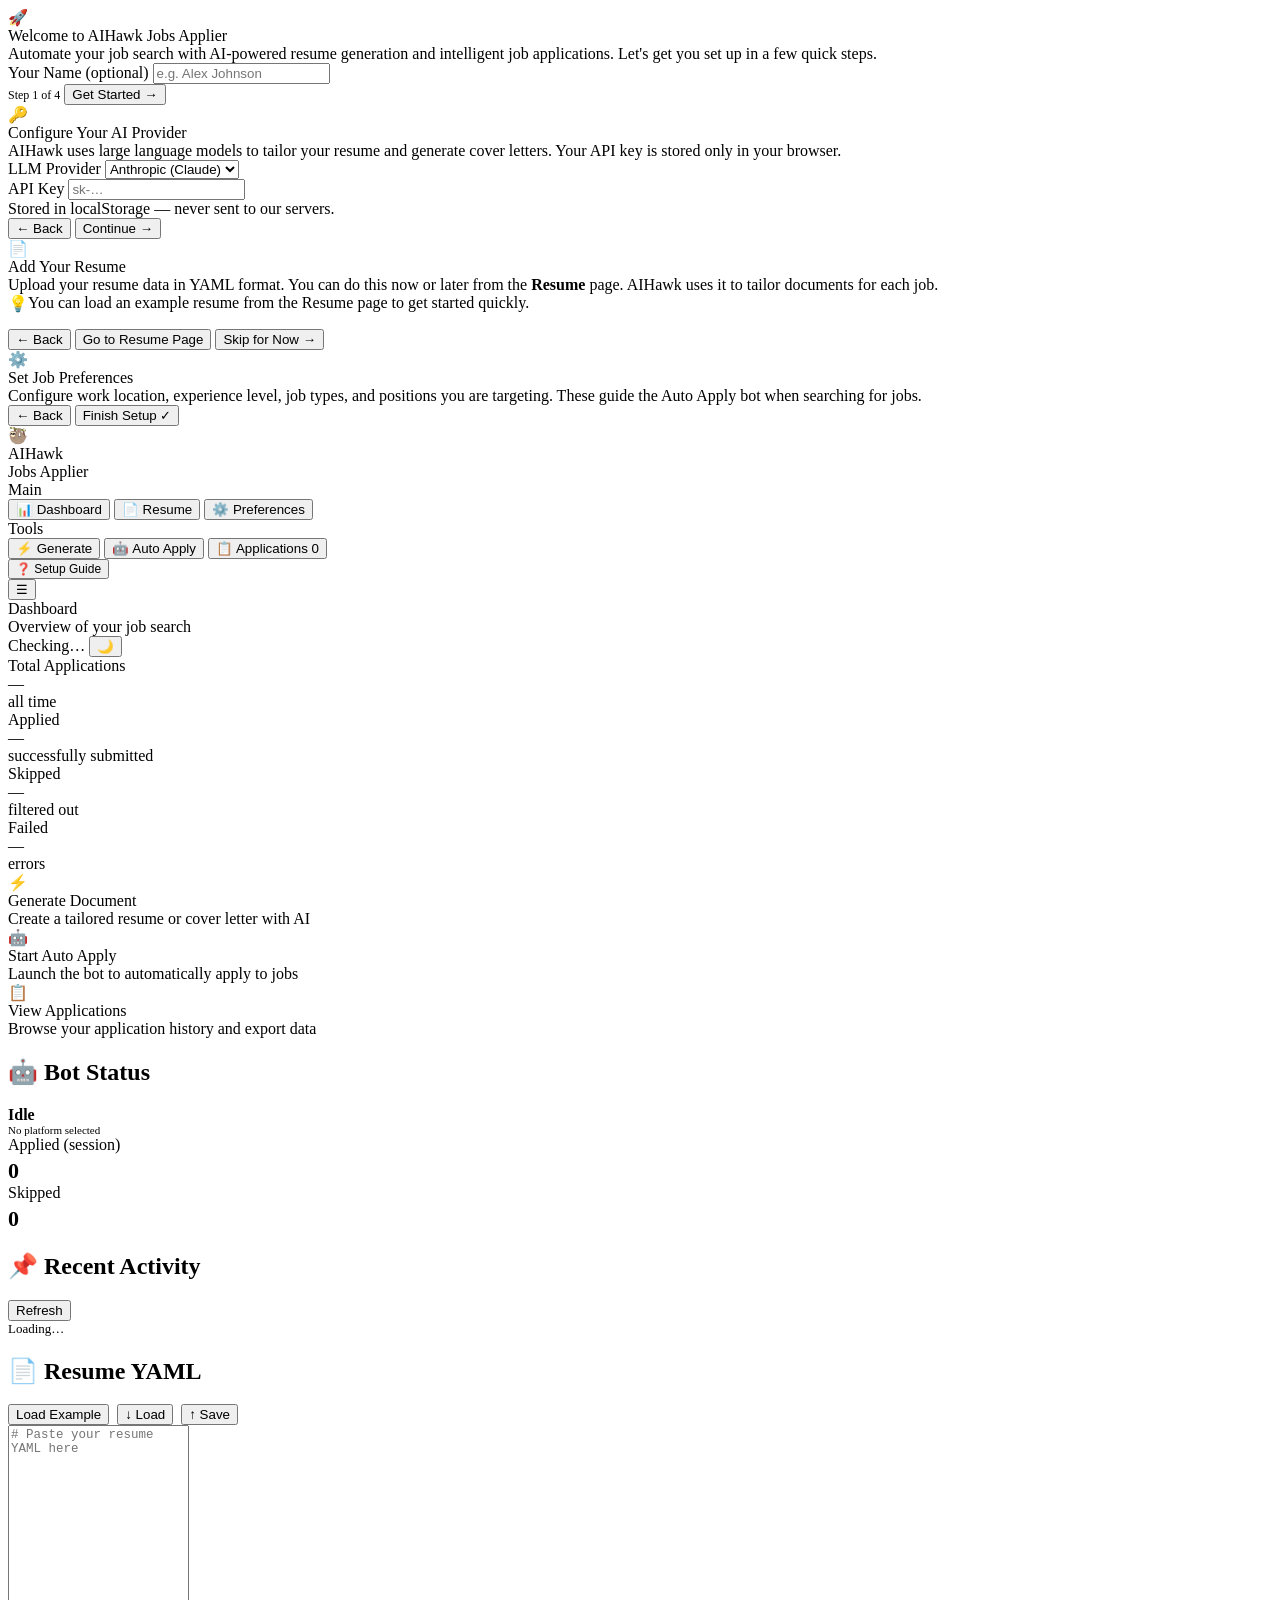
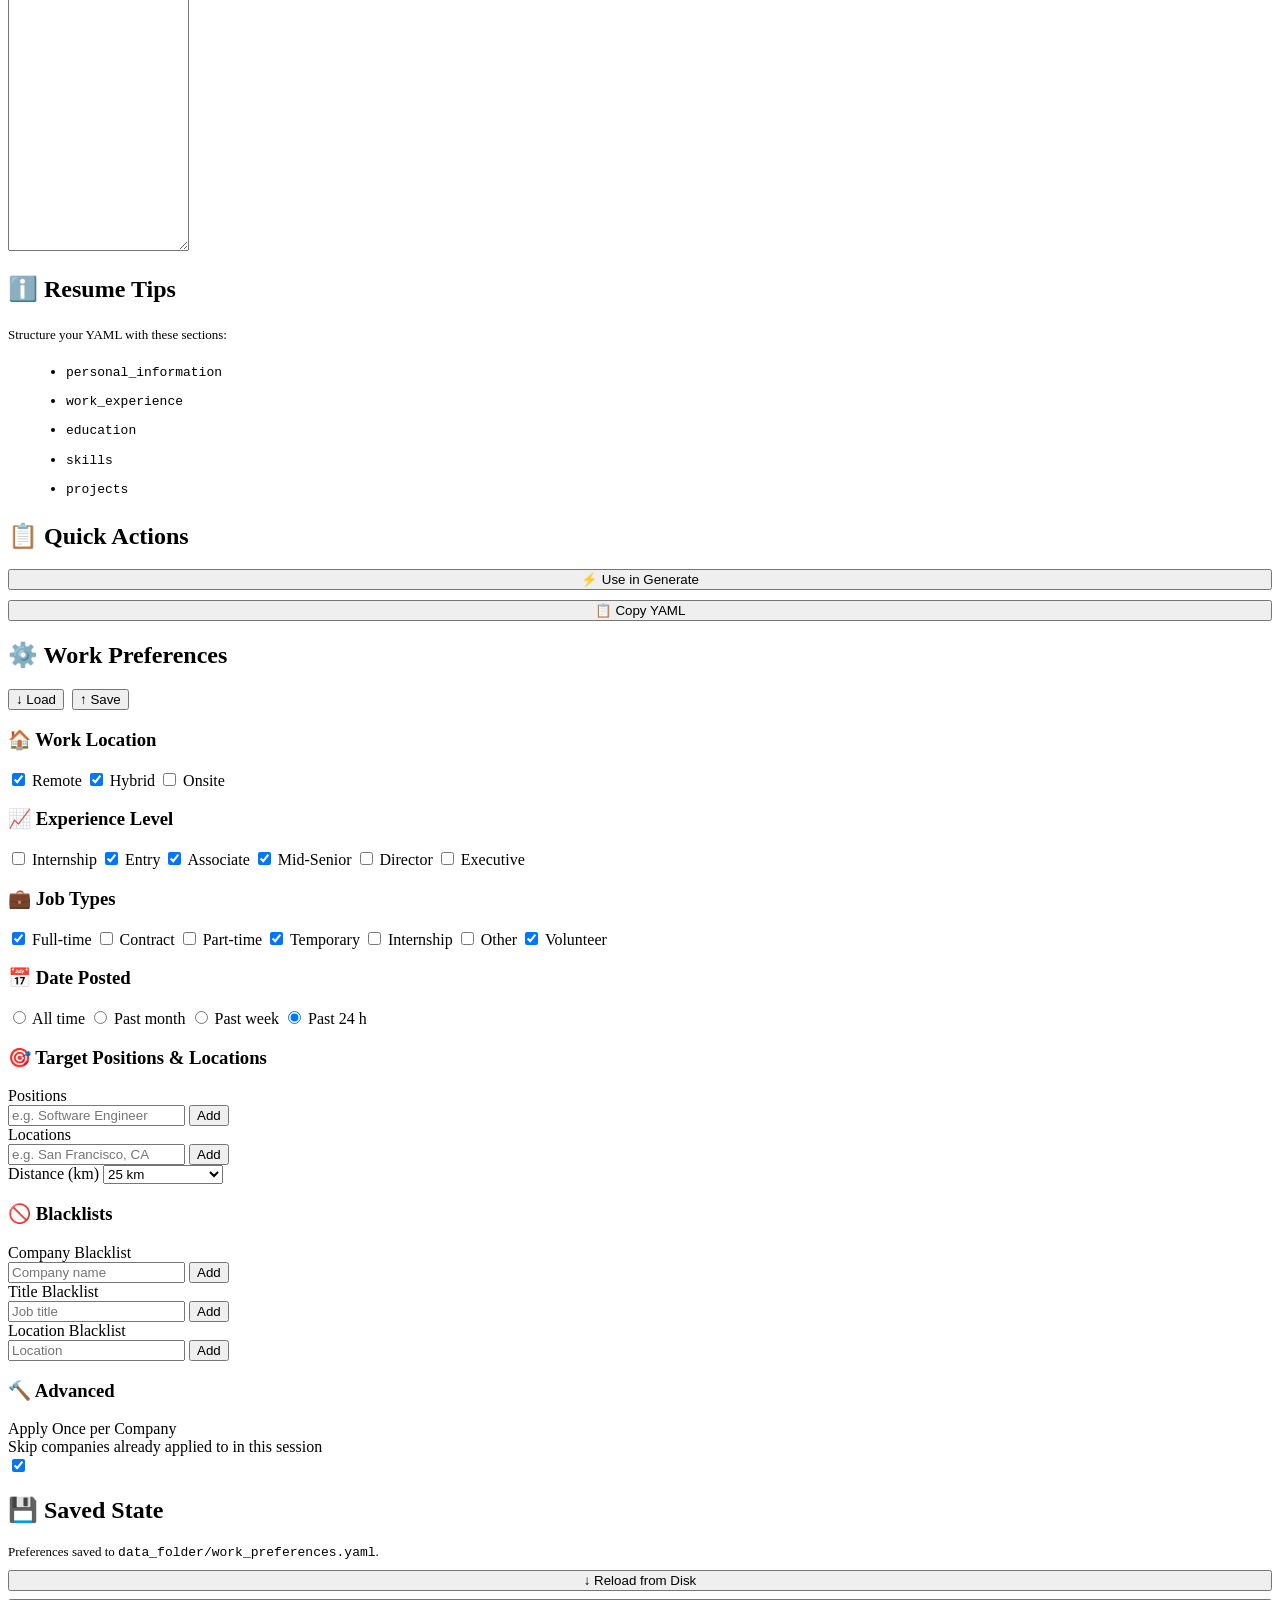
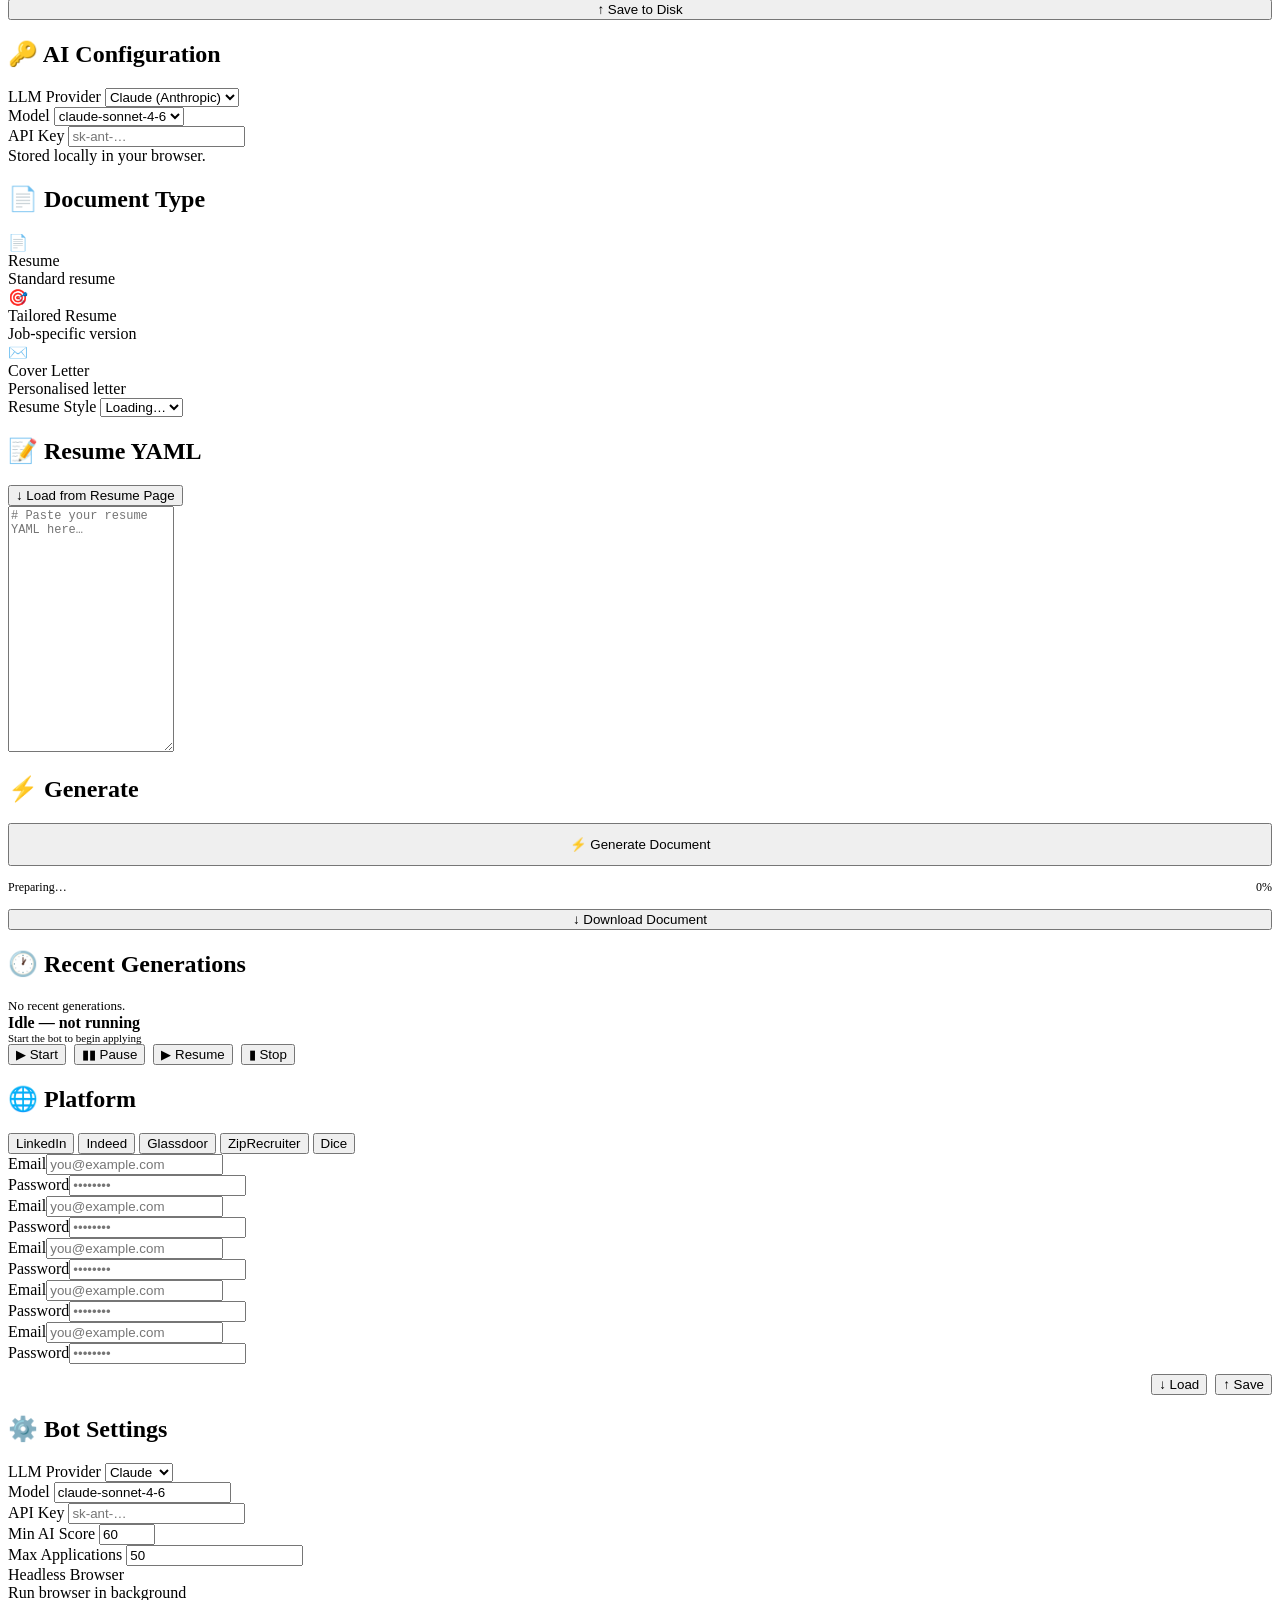
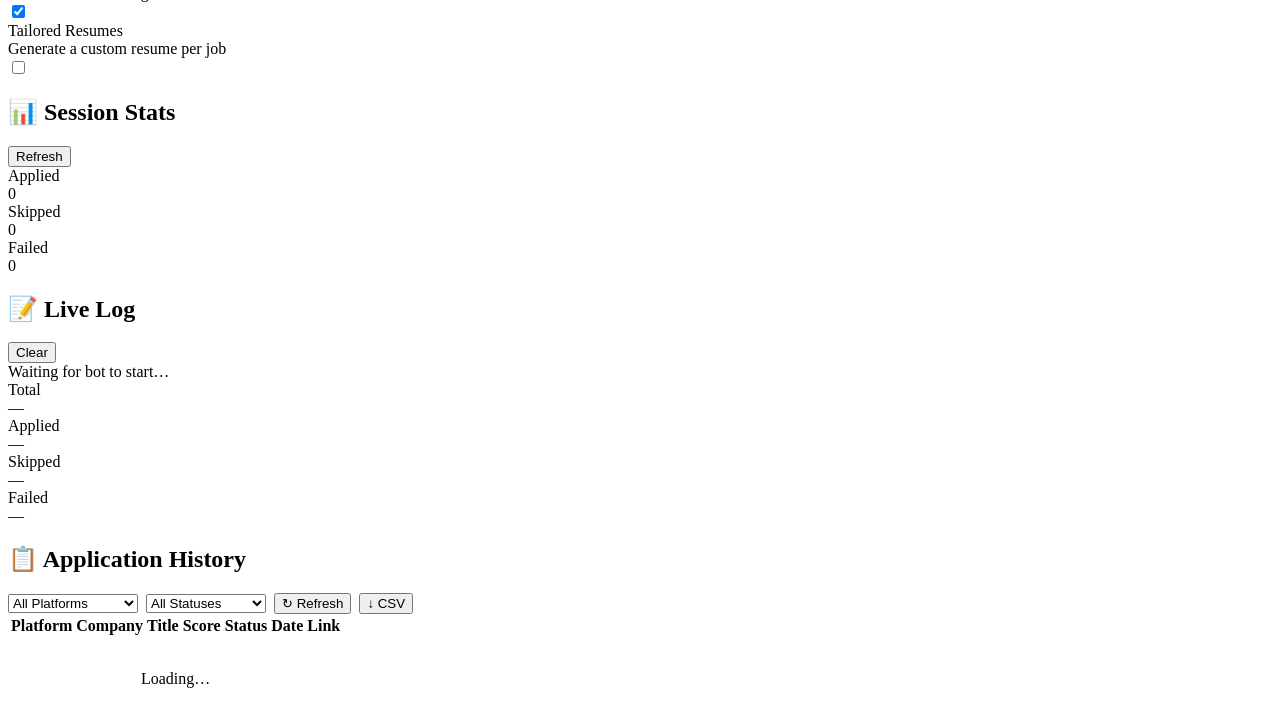
==== src/web/templates/index.html @ 8d71f870 "Update to latest Claude models, add env var API key support, fix hardcoded OpenAI in resume builder " ====
<!DOCTYPE html>
<html lang="en" data-theme="dark">
<head>
  <meta charset="UTF-8" />
  <meta name="viewport" content="width=device-width, initial-scale=1.0" />
  <title>AIHawk Jobs Applier</title>
  <link rel="preconnect" href="https://fonts.googleapis.com" />
  <link rel="preconnect" href="https://fonts.gstatic.com" crossorigin />
  <link href="https://fonts.googleapis.com/css2?family=Inter:wght@300;400;500;600;700&display=swap" rel="stylesheet" media="print" onload="this.media=&apos;all&apos;" />
  <noscript><link href="https://fonts.googleapis.com/css2?family=Inter:wght@300;400;500;600;700&display=swap" rel="stylesheet" /></noscript>
  <style>
{CSS_PLACEHOLDER}</style>
</head>
<body>

<!-- Onboarding Overlay -->
<div id="onboardingOverlay" class="hidden">
  <div class="onboarding-modal">
    <div class="onboarding-steps">
      <div class="onboarding-step-dot active" id="oStep0"></div>
      <div class="onboarding-step-dot" id="oStep1"></div>
      <div class="onboarding-step-dot" id="oStep2"></div>
      <div class="onboarding-step-dot" id="oStep3"></div>
    </div>
    <!-- Step 0 -->
    <div class="onboarding-panel active" id="oPanel0">
      <div class="onboarding-icon">&#128640;</div>
      <div class="onboarding-title">Welcome to AIHawk Jobs Applier</div>
      <div class="onboarding-desc">Automate your job search with AI-powered resume generation and intelligent job applications. Let's get you set up in a few quick steps.</div>
      <div class="form-group">
        <label class="form-label">Your Name (optional)</label>
        <input class="form-input" id="oName" placeholder="e.g. Alex Johnson" />
      </div>
      <div class="onboarding-nav">
        <span style="color:var(--muted);font-size:12px">Step 1 of 4</span>
        <button class="btn btn-primary" onclick="oNext(0)">Get Started &#8594;</button>
      </div>
    </div>
    <!-- Step 1 -->
    <div class="onboarding-panel" id="oPanel1">
      <div class="onboarding-icon">&#128273;</div>
      <div class="onboarding-title">Configure Your AI Provider</div>
      <div class="onboarding-desc">AIHawk uses large language models to tailor your resume and generate cover letters. Your API key is stored only in your browser.</div>
      <div class="form-group">
        <label class="form-label">LLM Provider</label>
        <select class="form-select" id="oProvider">
          <option value="claude">Anthropic (Claude)</option>
          <option value="openai">OpenAI (GPT)</option>
          <option value="gemini">Google (Gemini)</option>
          <option value="ollama">Ollama (Local)</option>
        </select>
      </div>
      <div class="form-group">
        <label class="form-label">API Key</label>
        <input class="form-input" id="oApiKey" type="password" placeholder="sk-&#8230;" />
        <div class="credential-note">Stored in localStorage &#8212; never sent to our servers.</div>
      </div>
      <div class="onboarding-nav">
        <button class="btn btn-ghost" onclick="oBack(1)">&#8592; Back</button>
        <button class="btn btn-primary" onclick="oNext(1)">Continue &#8594;</button>
      </div>
    </div>
    <!-- Step 2 -->
    <div class="onboarding-panel" id="oPanel2">
      <div class="onboarding-icon">&#128196;</div>
      <div class="onboarding-title">Add Your Resume</div>
      <div class="onboarding-desc">Upload your resume data in YAML format. You can do this now or later from the <strong>Resume</strong> page. AIHawk uses it to tailor documents for each job.</div>
      <div class="alert alert-info show" style="display:flex;margin-bottom:16px">
        <span>&#128161;</span>
        <span>You can load an example resume from the Resume page to get started quickly.</span>
      </div>
      <div class="onboarding-nav">
        <button class="btn btn-ghost" onclick="oBack(2)">&#8592; Back</button>
        <button class="btn btn-ghost" onclick="oSkipToResume()">Go to Resume Page</button>
        <button class="btn btn-primary" onclick="oNext(2)">Skip for Now &#8594;</button>
      </div>
    </div>
    <!-- Step 3 -->
    <div class="onboarding-panel" id="oPanel3">
      <div class="onboarding-icon">&#9881;&#65039;</div>
      <div class="onboarding-title">Set Job Preferences</div>
      <div class="onboarding-desc">Configure work location, experience level, job types, and positions you are targeting. These guide the Auto Apply bot when searching for jobs.</div>
      <div class="onboarding-nav">
        <button class="btn btn-ghost" onclick="oBack(3)">&#8592; Back</button>
        <button class="btn btn-primary" onclick="oFinish()">Finish Setup &#10003;</button>
      </div>
    </div>
  </div>
</div>

<!-- Sidebar -->
<nav id="sidebar">
  <div class="sidebar-logo">
    <div class="logo-icon">&#129445;</div>
    <div>
      <div class="logo-text">AIHawk</div>
      <div class="logo-sub">Jobs Applier</div>
    </div>
  </div>
  <div class="nav-section">Main</div>
  <button class="nav-item active" id="nav-dashboard"    onclick="showPage('dashboard')">
    <span class="nav-icon">&#128202;</span> Dashboard
  </button>
  <button class="nav-item" id="nav-resume"       onclick="showPage('resume')">
    <span class="nav-icon">&#128196;</span> Resume
  </button>
  <button class="nav-item" id="nav-preferences"  onclick="showPage('preferences')">
    <span class="nav-icon">&#9881;&#65039;</span> Preferences
  </button>
  <div class="nav-section">Tools</div>
  <button class="nav-item" id="nav-generate"     onclick="showPage('generate')">
    <span class="nav-icon">&#9889;</span> Generate
  </button>
  <button class="nav-item" id="nav-autoapply"    onclick="showPage('autoapply')">
    <span class="nav-icon">&#129302;</span> Auto Apply
  </button>
  <button class="nav-item" id="nav-applications" onclick="showPage('applications')">
    <span class="nav-icon">&#128203;</span> Applications
    <span class="nav-badge hidden" id="appsBadge">0</span>
  </button>
  <div class="sidebar-bottom">
    <button class="nav-item" onclick="openOnboarding()" style="font-size:12px">
      <span class="nav-icon">&#10067;</span> Setup Guide
    </button>
  </div>
</nav>

<!-- Main -->
<div id="main">
  <header class="topbar">
    <button id="menuToggle" class="btn-icon" onclick="toggleSidebar()">&#9776;</button>
    <div>
      <div class="topbar-title" id="topbarTitle">Dashboard</div>
      <div class="topbar-sub"   id="topbarSub">Overview of your job search</div>
    </div>
    <div class="topbar-actions">
      <span id="healthBadge" class="badge badge-warning">Checking&#8230;</span>
      <button class="btn-icon" id="themeToggle" onclick="toggleTheme()" title="Toggle theme">&#127769;</button>
    </div>
  </header>

  <div class="content">

    <!-- PAGE: DASHBOARD -->
    <div class="page active" id="page-dashboard">
      <div class="stats-grid">
        <div class="stat-card accent">
          <div class="stat-label">Total Applications</div>
          <div class="stat-value" id="statTotal">&#8212;</div>
          <div class="stat-sub">all time</div>
        </div>
        <div class="stat-card success">
          <div class="stat-label">Applied</div>
          <div class="stat-value" id="statApplied">&#8212;</div>
          <div class="stat-sub">successfully submitted</div>
        </div>
        <div class="stat-card warning">
          <div class="stat-label">Skipped</div>
          <div class="stat-value" id="statSkipped">&#8212;</div>
          <div class="stat-sub">filtered out</div>
        </div>
        <div class="stat-card danger">
          <div class="stat-label">Failed</div>
          <div class="stat-value" id="statFailed">&#8212;</div>
          <div class="stat-sub">errors</div>
        </div>
      </div>
      <div class="quick-actions">
        <div class="qa-tile" onclick="showPage('generate')">
          <div class="qa-icon">&#9889;</div>
          <div class="qa-title">Generate Document</div>
          <div class="qa-desc">Create a tailored resume or cover letter with AI</div>
        </div>
        <div class="qa-tile" onclick="showPage('autoapply')">
          <div class="qa-icon">&#129302;</div>
          <div class="qa-title">Start Auto Apply</div>
          <div class="qa-desc">Launch the bot to automatically apply to jobs</div>
        </div>
        <div class="qa-tile" onclick="showPage('applications')">
          <div class="qa-icon">&#128203;</div>
          <div class="qa-title">View Applications</div>
          <div class="qa-desc">Browse your application history and export data</div>
        </div>
      </div>
      <div class="grid-2" style="gap:18px">
        <div class="card">
          <div class="card-header"><h2>&#129302; Bot Status</h2></div>
          <div class="card-body">
            <div class="bot-status-bar">
              <div class="bot-status-indicator" id="dashBotDot"></div>
              <div>
                <div id="dashBotState" style="font-weight:600">Idle</div>
                <div id="dashBotPlatform" style="font-size:11px;color:var(--muted)">No platform selected</div>
              </div>
            </div>
            <div class="form-row">
              <div>
                <div class="stat-label">Applied (session)</div>
                <div style="font-size:22px;font-weight:700;margin-top:4px" id="dashBotApplied">0</div>
              </div>
              <div>
                <div class="stat-label">Skipped</div>
                <div style="font-size:22px;font-weight:700;margin-top:4px;color:var(--warning)" id="dashBotSkipped">0</div>
              </div>
            </div>
          </div>
        </div>
        <div class="card">
          <div class="card-header">
            <h2>&#128204; Recent Activity</h2>
            <button class="btn btn-ghost btn-sm" onclick="loadDashboardStats()">Refresh</button>
          </div>
          <div class="card-body" id="recentActivity">
            <div style="color:var(--muted);font-size:13px">Loading&#8230;</div>
          </div>
        </div>
      </div>
    </div>

    <!-- PAGE: RESUME -->
    <div class="page" id="page-resume">
      <div class="two-col">
        <div>
          <div class="card">
            <div class="card-header">
              <h2>&#128196; Resume YAML</h2>
              <div style="display:flex;gap:8px">
                <button class="btn btn-ghost btn-sm" onclick="loadResumeExample()">Load Example</button>
                <button class="btn btn-ghost btn-sm" onclick="loadResumeFromServer()">&#8595; Load</button>
                <button class="btn btn-primary btn-sm" onclick="saveResumeToServer()">&#8593; Save</button>
              </div>
            </div>
            <div class="card-body">
              <textarea class="form-textarea" id="resumeYaml" rows="28"
                style="font-family:'Courier New',monospace;font-size:12.5px;min-height:420px"
                placeholder="# Paste your resume YAML here"></textarea>
              <div id="resumeStatus" class="status-msg"></div>
            </div>
          </div>
        </div>
        <div>
          <div class="card" style="margin-bottom:16px">
            <div class="card-header"><h2>&#8505;&#65039; Resume Tips</h2></div>
            <div class="card-body" style="font-size:13px;color:var(--muted);line-height:1.8">
              <p>Structure your YAML with these sections:</p>
              <ul style="margin:10px 0 0 18px;display:flex;flex-direction:column;gap:5px">
                <li><code style="color:var(--accent)">personal_information</code></li>
                <li><code style="color:var(--accent)">work_experience</code></li>
                <li><code style="color:var(--accent)">education</code></li>
                <li><code style="color:var(--accent)">skills</code></li>
                <li><code style="color:var(--accent)">projects</code></li>
              </ul>
            </div>
          </div>
          <div class="card">
            <div class="card-header"><h2>&#128203; Quick Actions</h2></div>
            <div class="card-body" style="display:flex;flex-direction:column;gap:10px">
              <button class="btn btn-ghost" style="justify-content:flex-start" onclick="loadResumeIntoGenerate()">&#9889; Use in Generate</button>
              <button class="btn btn-ghost" style="justify-content:flex-start" onclick="copyResumeYaml()">&#128203; Copy YAML</button>
            </div>
          </div>
        </div>
      </div>
    </div>

    <!-- PAGE: PREFERENCES -->
    <div class="page" id="page-preferences">
      <div id="prefAlert" class="alert"></div>
      <div class="two-col">
        <div class="card">
          <div class="card-header">
            <h2>&#9881;&#65039; Work Preferences</h2>
            <div style="display:flex;gap:8px">
              <button class="btn btn-ghost btn-sm" onclick="loadPreferencesFromServer()">&#8595; Load</button>
              <button class="btn btn-primary btn-sm" onclick="savePreferencesToServer()">&#8593; Save</button>
            </div>
          </div>
          <div class="card-body">
            <div class="settings-section">
              <h3>&#127968; Work Location</h3>
              <div class="check-group">
                <label class="check-item"><input type="checkbox" id="prefRemote" checked /> Remote</label>
                <label class="check-item"><input type="checkbox" id="prefHybrid" checked /> Hybrid</label>
                <label class="check-item"><input type="checkbox" id="prefOnsite" /> Onsite</label>
              </div>
            </div>
            <div class="settings-section">
              <h3>&#128200; Experience Level</h3>
              <div class="check-group">
                <label class="check-item"><input type="checkbox" id="expInternship" /> Internship</label>
                <label class="check-item"><input type="checkbox" id="expEntry" checked /> Entry</label>
                <label class="check-item"><input type="checkbox" id="expAssociate" checked /> Associate</label>
                <label class="check-item"><input type="checkbox" id="expMid" checked /> Mid-Senior</label>
                <label class="check-item"><input type="checkbox" id="expDirector" /> Director</label>
                <label class="check-item"><input type="checkbox" id="expExecutive" /> Executive</label>
              </div>
            </div>
            <div class="settings-section">
              <h3>&#128188; Job Types</h3>
              <div class="check-group">
                <label class="check-item"><input type="checkbox" id="jtFullTime" checked /> Full-time</label>
                <label class="check-item"><input type="checkbox" id="jtContract" /> Contract</label>
                <label class="check-item"><input type="checkbox" id="jtPartTime" /> Part-time</label>
                <label class="check-item"><input type="checkbox" id="jtTemporary" checked /> Temporary</label>
                <label class="check-item"><input type="checkbox" id="jtInternship" /> Internship</label>
                <label class="check-item"><input type="checkbox" id="jtOther" /> Other</label>
                <label class="check-item"><input type="checkbox" id="jtVolunteer" checked /> Volunteer</label>
              </div>
            </div>
            <div class="settings-section">
              <h3>&#128197; Date Posted</h3>
              <div class="check-group">
                <label class="check-item"><input type="radio" name="dateFilter" id="dfAllTime" value="all_time" /> All time</label>
                <label class="check-item"><input type="radio" name="dateFilter" id="dfMonth" value="month" /> Past month</label>
                <label class="check-item"><input type="radio" name="dateFilter" id="dfWeek" value="week" /> Past week</label>
                <label class="check-item"><input type="radio" name="dateFilter" id="df24h" value="twenty_four_hours" checked /> Past 24 h</label>
              </div>
            </div>
            <div class="settings-section">
              <h3>&#127919; Target Positions &amp; Locations</h3>
              <div class="form-group">
                <label class="form-label">Positions</label>
                <div class="tag-input-row">
                  <input class="form-input" id="positionInput" placeholder="e.g. Software Engineer" onkeydown="tagKeydown(event,'positions')" />
                  <button class="btn btn-ghost btn-sm" onclick="addTag('positions')">Add</button>
                </div>
                <div class="tag-list" id="positionTags"></div>
              </div>
              <div class="form-group">
                <label class="form-label">Locations</label>
                <div class="tag-input-row">
                  <input class="form-input" id="locationInput" placeholder="e.g. San Francisco, CA" onkeydown="tagKeydown(event,'locations')" />
                  <button class="btn btn-ghost btn-sm" onclick="addTag('locations')">Add</button>
                </div>
                <div class="tag-list" id="locationTags"></div>
              </div>
              <div class="form-group">
                <label class="form-label">Distance (km)</label>
                <select class="form-select" id="prefDistance" style="width:120px">
                  <option value="0">Exact</option>
                  <option value="5">5 km</option>
                  <option value="10">10 km</option>
                  <option value="25" selected>25 km</option>
                  <option value="50">50 km</option>
                  <option value="100">100 km</option>
                </select>
              </div>
            </div>
            <div class="settings-section">
              <h3>&#128683; Blacklists</h3>
              <div class="form-group">
                <label class="form-label">Company Blacklist</label>
                <div class="tag-input-row">
                  <input class="form-input" id="blCompanyInput" placeholder="Company name" onkeydown="tagKeydown(event,'blCompanies')" />
                  <button class="btn btn-ghost btn-sm" onclick="addTag('blCompanies')">Add</button>
                </div>
                <div class="tag-list" id="blCompanyTags"></div>
              </div>
              <div class="form-group">
                <label class="form-label">Title Blacklist</label>
                <div class="tag-input-row">
                  <input class="form-input" id="blTitleInput" placeholder="Job title" onkeydown="tagKeydown(event,'blTitles')" />
                  <button class="btn btn-ghost btn-sm" onclick="addTag('blTitles')">Add</button>
                </div>
                <div class="tag-list" id="blTitleTags"></div>
              </div>
              <div class="form-group">
                <label class="form-label">Location Blacklist</label>
                <div class="tag-input-row">
                  <input class="form-input" id="blLocationInput" placeholder="Location" onkeydown="tagKeydown(event,'blLocations')" />
                  <button class="btn btn-ghost btn-sm" onclick="addTag('blLocations')">Add</button>
                </div>
                <div class="tag-list" id="blLocationTags"></div>
              </div>
            </div>
            <div class="settings-section">
              <h3>&#128296; Advanced</h3>
              <div class="toggle-wrap">
                <div>
                  <div class="toggle-label">Apply Once per Company</div>
                  <div class="toggle-desc">Skip companies already applied to in this session</div>
                </div>
                <label class="toggle"><input type="checkbox" id="prefApplyOnce" checked /><span class="toggle-slider"></span></label>
              </div>
              <div id="prefStatus" class="status-msg"></div>
            </div>
          </div>
        </div>
        <div>
          <div class="card">
            <div class="card-header"><h2>&#128190; Saved State</h2></div>
            <div class="card-body" style="font-size:13px">
              <p style="color:var(--muted);margin-bottom:10px">Preferences saved to <code style="color:var(--accent)">data_folder/work_preferences.yaml</code>.</p>
              <button class="btn btn-ghost" onclick="loadPreferencesFromServer()" style="width:100%;margin-bottom:8px">&#8595; Reload from Disk</button>
              <button class="btn btn-primary" onclick="savePreferencesToServer()" style="width:100%">&#8593; Save to Disk</button>
            </div>
          </div>
        </div>
      </div>
    </div>

    <!-- PAGE: GENERATE -->
    <div class="page" id="page-generate">
      <div id="genAlert" class="alert"></div>
      <div class="two-col">
        <div>
          <div class="card" style="margin-bottom:18px">
            <div class="card-header"><h2>&#128273; AI Configuration</h2></div>
            <div class="card-body">
              <div class="form-row">
                <div class="form-group">
                  <label class="form-label">LLM Provider</label>
                  <select class="form-select" id="llmProvider" onchange="updateModelList()">
                    <option value="claude">Claude (Anthropic)</option>
                    <option value="openai">OpenAI (GPT)</option>
                    <option value="gemini">Google Gemini</option>
                    <option value="ollama">Ollama (Local)</option>
                  </select>
                </div>
                <div class="form-group">
                  <label class="form-label">Model</label>
                  <select class="form-select" id="llmModel">
                    <option value="claude-opus-4-6">claude-opus-4-6</option>
                    <option value="claude-sonnet-4-6" selected>claude-sonnet-4-6</option>
                    <option value="claude-haiku-4-5">claude-haiku-4-5</option>
                  </select>
                </div>
              </div>
              <div class="form-group">
                <label class="form-label">API Key</label>
                <input class="form-input" id="llmApiKey" type="password" placeholder="sk-ant-&#8230;" oninput="saveApiKey()" />
                <div class="credential-note">Stored locally in your browser.</div>
              </div>
            </div>
          </div>
          <div class="card" style="margin-bottom:18px">
            <div class="card-header"><h2>&#128196; Document Type</h2></div>
            <div class="card-body">
              <div class="action-cards">
                <div class="action-card selected" id="ac-resume" onclick="selectAction('resume')">
                  <div class="ac-icon">&#128196;</div>
                  <div class="ac-title">Resume</div>
                  <div class="ac-desc">Standard resume</div>
                </div>
                <div class="action-card" id="ac-resume_tailored" onclick="selectAction('resume_tailored')">
                  <div class="ac-icon">&#127919;</div>
                  <div class="ac-title">Tailored Resume</div>
                  <div class="ac-desc">Job-specific version</div>
                </div>
                <div class="action-card" id="ac-cover_letter" onclick="selectAction('cover_letter')">
                  <div class="ac-icon">&#9993;&#65039;</div>
                  <div class="ac-title">Cover Letter</div>
                  <div class="ac-desc">Personalised letter</div>
                </div>
              </div>
              <div class="form-group" id="jobUrlGroup" style="display:none">
                <label class="form-label">Job URL</label>
                <input class="form-input" id="jobUrl" placeholder="https://linkedin.com/jobs/&#8230;" />
              </div>
              <div class="form-group">
                <label class="form-label">Resume Style</label>
                <select class="form-select" id="resumeStyle">
                  <option value="">Loading&#8230;</option>
                </select>
              </div>
            </div>
          </div>
          <div class="card">
            <div class="card-header">
              <h2>&#128221; Resume YAML</h2>
              <button class="btn btn-ghost btn-sm" onclick="loadResumeIntoGenerate()">&#8595; Load from Resume Page</button>
            </div>
            <div class="card-body">
              <textarea class="form-textarea" id="genResumeYaml" rows="14"
                style="font-family:'Courier New',monospace;font-size:12px;min-height:240px"
                placeholder="# Paste your resume YAML here&#8230;"></textarea>
            </div>
          </div>
        </div>
        <div>
          <div class="card" style="margin-bottom:18px">
            <div class="card-header"><h2>&#9889; Generate</h2></div>
            <div class="card-body">
              <button class="btn btn-primary" style="width:100%;padding:12px" id="generateBtn" onclick="startGeneration()">
                &#9889; Generate Document
              </button>
              <div id="genProgressWrap" class="hidden" style="margin-top:14px">
                <div style="display:flex;justify-content:space-between;font-size:12px;color:var(--muted);margin-bottom:6px">
                  <span id="genProgressLabel">Preparing&#8230;</span>
                  <span id="genProgressPct">0%</span>
                </div>
                <div class="progress-wrap">
                  <div class="progress-bar" id="genProgressBar"></div>
                </div>
              </div>
              <div id="genStatus" class="status-msg"></div>
              <div id="genDownloadWrap" class="hidden" style="margin-top:14px">
                <button class="btn btn-success" style="width:100%" onclick="downloadDoc()">
                  &#8595; Download Document
                </button>
              </div>
            </div>
          </div>
          <div class="card">
            <div class="card-header"><h2>&#128336; Recent Generations</h2></div>
            <div class="card-body" id="genHistory">
              <div style="color:var(--muted);font-size:13px">No recent generations.</div>
            </div>
          </div>
        </div>
      </div>
    </div>

    <!-- PAGE: AUTO APPLY -->
    <div class="page" id="page-autoapply">
      <div id="botAlert" class="alert"></div>
      <div class="bot-status-bar">
        <div class="bot-status-indicator" id="botStatusDot"></div>
        <div style="flex:1">
          <div style="font-weight:600" id="botStatusText">Idle &#8212; not running</div>
          <div style="font-size:11px;color:var(--muted)" id="botStatusSub">Start the bot to begin applying</div>
        </div>
        <div style="display:flex;gap:8px">
          <button class="btn btn-success btn-sm" id="btnBotStart"  onclick="botStart()">&#9654; Start</button>
          <button class="btn btn-warning btn-sm hidden" id="btnBotPause"  onclick="botPause()">&#9646;&#9646; Pause</button>
          <button class="btn btn-ghost   btn-sm hidden" id="btnBotResume" onclick="botResume()">&#9654; Resume</button>
          <button class="btn btn-danger  btn-sm hidden" id="btnBotStop"   onclick="botStop()">&#9646; Stop</button>
        </div>
      </div>
      <div class="two-col">
        <div>
          <div class="card" style="margin-bottom:18px">
            <div class="card-header"><h2>&#127760; Platform</h2></div>
            <div class="card-body">
              <div class="platform-tab-row">
                <button class="platform-tab active" onclick="selectPlatform('linkedin', this)">LinkedIn</button>
                <button class="platform-tab" onclick="selectPlatform('indeed', this)">Indeed</button>
                <button class="platform-tab" onclick="selectPlatform('glassdoor', this)">Glassdoor</button>
                <button class="platform-tab" onclick="selectPlatform('ziprecruiter', this)">ZipRecruiter</button>
                <button class="platform-tab" onclick="selectPlatform('dice', this)">Dice</button>
              </div>
              <div class="platform-creds active" id="creds-linkedin">
                <div class="form-row">
                  <div class="form-group"><label class="form-label">Email</label><input class="form-input" id="li-email" placeholder="you@example.com" /></div>
                  <div class="form-group"><label class="form-label">Password</label><input class="form-input" id="li-password" type="password" placeholder="&#8226;&#8226;&#8226;&#8226;&#8226;&#8226;&#8226;&#8226;" /></div>
                </div>
              </div>
              <div class="platform-creds" id="creds-indeed">
                <div class="form-row">
                  <div class="form-group"><label class="form-label">Email</label><input class="form-input" id="ind-email" placeholder="you@example.com" /></div>
                  <div class="form-group"><label class="form-label">Password</label><input class="form-input" id="ind-password" type="password" placeholder="&#8226;&#8226;&#8226;&#8226;&#8226;&#8226;&#8226;&#8226;" /></div>
                </div>
              </div>
              <div class="platform-creds" id="creds-glassdoor">
                <div class="form-row">
                  <div class="form-group"><label class="form-label">Email</label><input class="form-input" id="gd-email" placeholder="you@example.com" /></div>
                  <div class="form-group"><label class="form-label">Password</label><input class="form-input" id="gd-password" type="password" placeholder="&#8226;&#8226;&#8226;&#8226;&#8226;&#8226;&#8226;&#8226;" /></div>
                </div>
              </div>
              <div class="platform-creds" id="creds-ziprecruiter">
                <div class="form-row">
                  <div class="form-group"><label class="form-label">Email</label><input class="form-input" id="zr-email" placeholder="you@example.com" /></div>
                  <div class="form-group"><label class="form-label">Password</label><input class="form-input" id="zr-password" type="password" placeholder="&#8226;&#8226;&#8226;&#8226;&#8226;&#8226;&#8226;&#8226;" /></div>
                </div>
              </div>
              <div class="platform-creds" id="creds-dice">
                <div class="form-row">
                  <div class="form-group"><label class="form-label">Email</label><input class="form-input" id="di-email" placeholder="you@example.com" /></div>
                  <div class="form-group"><label class="form-label">Password</label><input class="form-input" id="di-password" type="password" placeholder="&#8226;&#8226;&#8226;&#8226;&#8226;&#8226;&#8226;&#8226;" /></div>
                </div>
              </div>
              <div style="display:flex;justify-content:flex-end;margin-top:10px;gap:8px">
                <button class="btn btn-ghost btn-sm" onclick="loadCredentials()">&#8595; Load</button>
                <button class="btn btn-ghost btn-sm" onclick="saveCredentials()">&#8593; Save</button>
              </div>
            </div>
          </div>
          <div class="card">
            <div class="card-header"><h2>&#9881;&#65039; Bot Settings</h2></div>
            <div class="card-body">
              <div class="form-row">
                <div class="form-group">
                  <label class="form-label">LLM Provider</label>
                  <select class="form-select" id="botProvider">
                    <option value="claude">Claude</option>
                    <option value="openai">OpenAI</option>
                    <option value="gemini">Gemini</option>
                    <option value="ollama">Ollama</option>
                  </select>
                </div>
                <div class="form-group">
                  <label class="form-label">Model</label>
                  <input class="form-input" id="botModel" value="claude-sonnet-4-6" />
                </div>
              </div>
              <div class="form-group">
                <label class="form-label">API Key</label>
                <input class="form-input" id="botApiKey" type="password" placeholder="sk-ant-&#8230;" oninput="saveApiKey()" />
              </div>
              <div class="form-row">
                <div class="form-group">
                  <label class="form-label">Min AI Score</label>
                  <input class="form-input" id="botMinScore" type="number" value="60" min="0" max="100" />
                </div>
                <div class="form-group">
                  <label class="form-label">Max Applications</label>
                  <input class="form-input" id="botMaxApps" type="number" value="50" min="1" />
                </div>
              </div>
              <div class="toggle-wrap">
                <div><div class="toggle-label">Headless Browser</div><div class="toggle-desc">Run browser in background</div></div>
                <label class="toggle"><input type="checkbox" id="botHeadless" checked /><span class="toggle-slider"></span></label>
              </div>
              <div class="toggle-wrap">
                <div><div class="toggle-label">Tailored Resumes</div><div class="toggle-desc">Generate a custom resume per job</div></div>
                <label class="toggle"><input type="checkbox" id="botTailored" /><span class="toggle-slider"></span></label>
              </div>
            </div>
          </div>
        </div>
        <div>
          <div class="card" style="margin-bottom:18px">
            <div class="card-header">
              <h2>&#128202; Session Stats</h2>
              <button class="btn btn-ghost btn-sm" onclick="refreshBotStatus()">Refresh</button>
            </div>
            <div class="card-body">
              <div class="stats-grid" style="grid-template-columns:repeat(3,1fr)">
                <div class="stat-card success"><div class="stat-label">Applied</div><div class="stat-value" id="botApplied">0</div></div>
                <div class="stat-card warning"><div class="stat-label">Skipped</div><div class="stat-value" id="botSkipped">0</div></div>
                <div class="stat-card danger" ><div class="stat-label">Failed</div> <div class="stat-value" id="botFailed">0</div></div>
              </div>
            </div>
          </div>
          <div class="card">
            <div class="card-header">
              <h2>&#128221; Live Log</h2>
              <button class="btn btn-ghost btn-sm" onclick="clearLog()">Clear</button>
            </div>
            <div class="card-body" style="padding:0">
              <div class="log-output" id="botLog">Waiting for bot to start&#8230;</div>
            </div>
          </div>
        </div>
      </div>
    </div>

    <!-- PAGE: APPLICATIONS -->
    <div class="page" id="page-applications">
      <div id="appsAlert" class="alert"></div>
      <div class="stats-grid" style="margin-bottom:20px">
        <div class="stat-card accent"><div class="stat-label">Total</div><div class="stat-value" id="appsTotal">&#8212;</div></div>
        <div class="stat-card success"><div class="stat-label">Applied</div><div class="stat-value" id="appsApplied">&#8212;</div></div>
        <div class="stat-card warning"><div class="stat-label">Skipped</div><div class="stat-value" id="appsSkipped">&#8212;</div></div>
        <div class="stat-card danger"><div class="stat-label">Failed</div><div class="stat-value" id="appsFailed">&#8212;</div></div>
      </div>
      <div class="card">
        <div class="card-header">
          <h2>&#128203; Application History</h2>
          <div style="display:flex;gap:8px;align-items:center;flex-wrap:wrap">
            <select class="form-select" id="filterPlatform" style="width:130px" onchange="loadApplications()">
              <option value="">All Platforms</option>
              <option value="linkedin">LinkedIn</option>
              <option value="indeed">Indeed</option>
              <option value="glassdoor">Glassdoor</option>
              <option value="ziprecruiter">ZipRecruiter</option>
              <option value="dice">Dice</option>
            </select>
            <select class="form-select" id="filterStatus" style="width:120px" onchange="loadApplications()">
              <option value="">All Statuses</option>
              <option value="applied">Applied</option>
              <option value="skipped">Skipped</option>
              <option value="failed">Failed</option>
            </select>
            <button class="btn btn-ghost btn-sm" onclick="loadApplications()">&#8635; Refresh</button>
            <button class="btn btn-ghost btn-sm" onclick="exportCsv()">&#8595; CSV</button>
          </div>
        </div>
        <div class="card-body" style="padding:0">
          <div class="table-wrap">
            <table>
              <thead>
                <tr>
                  <th>Platform</th><th>Company</th><th>Title</th>
                  <th>Score</th><th>Status</th><th>Date</th><th>Link</th>
                </tr>
              </thead>
              <tbody id="appsTableBody">
                <tr><td colspan="7" style="text-align:center;color:var(--muted);padding:32px">Loading&#8230;</td></tr>
              </tbody>
            </table>
          </div>
        </div>
      </div>
    </div>

  </div><!-- /content -->
</div><!-- /main -->

<script>
{JS_PLACEHOLDER}</script>
</body>
</html>
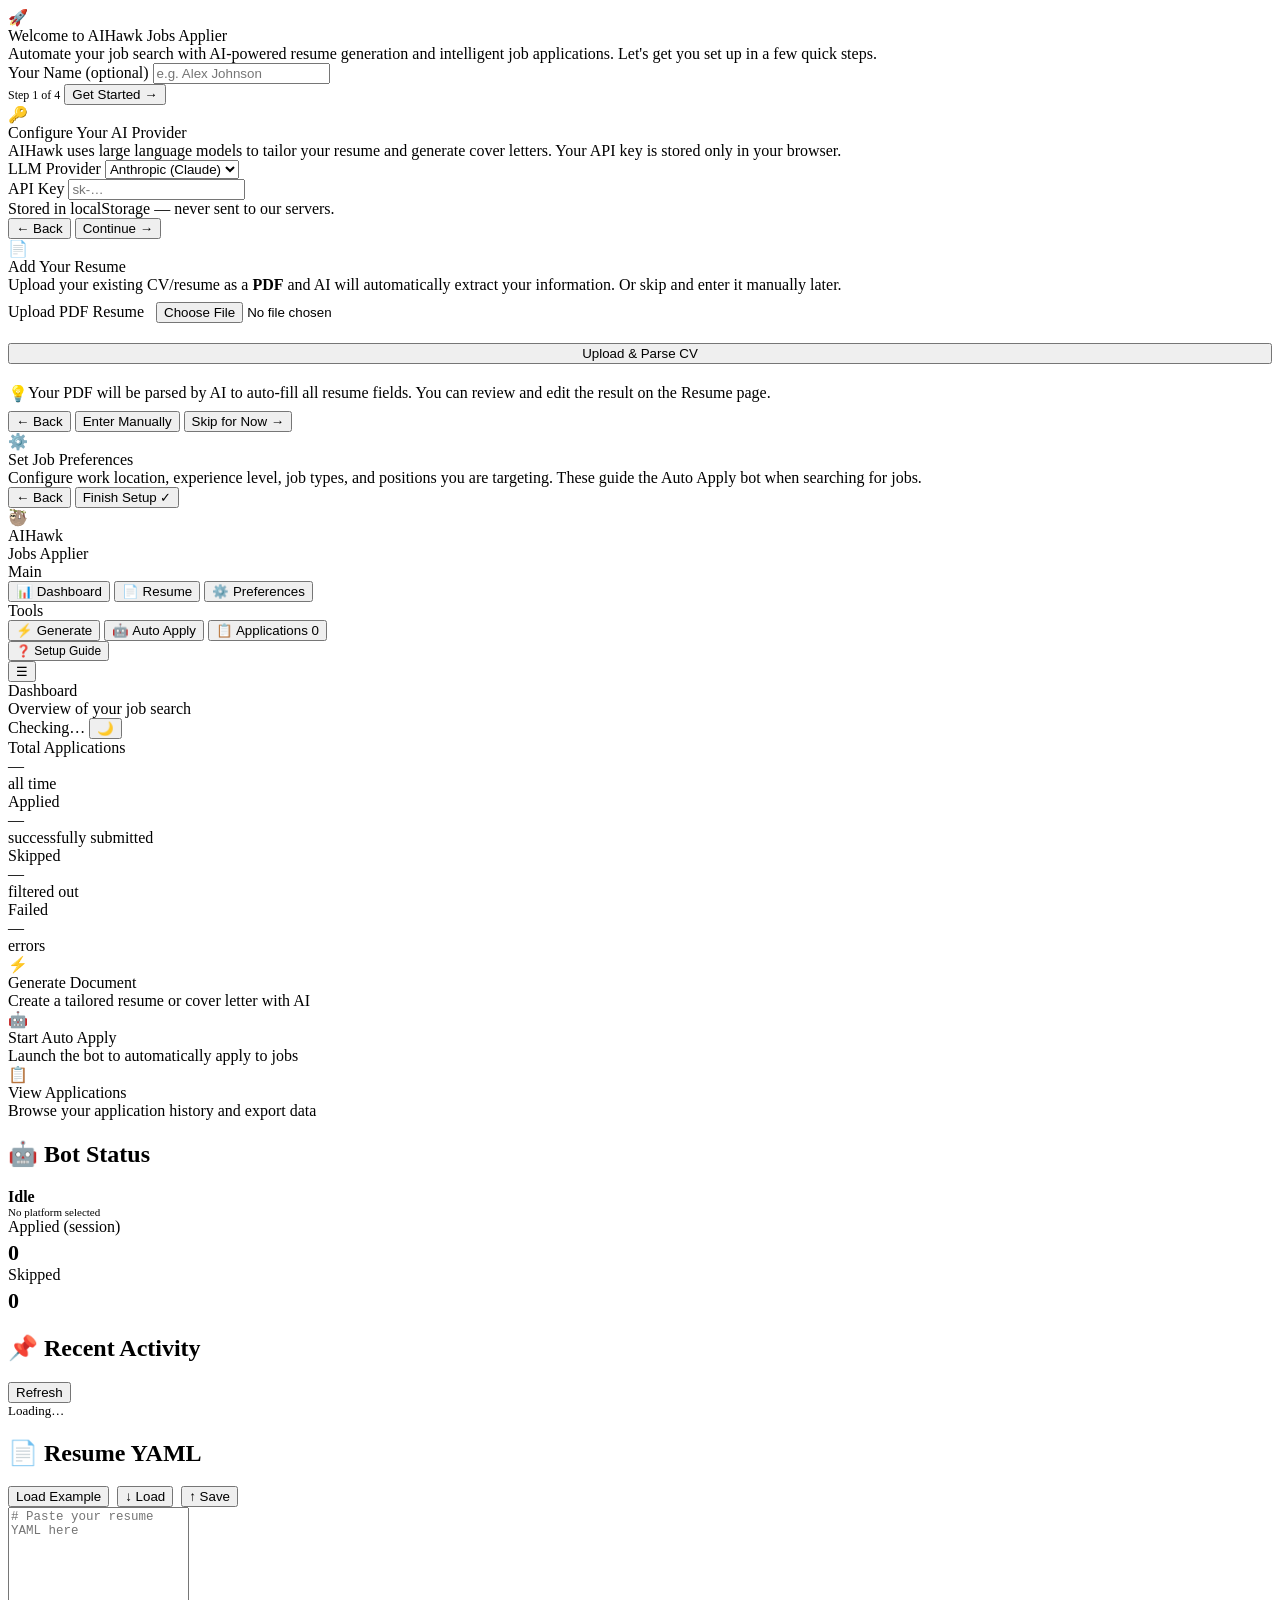
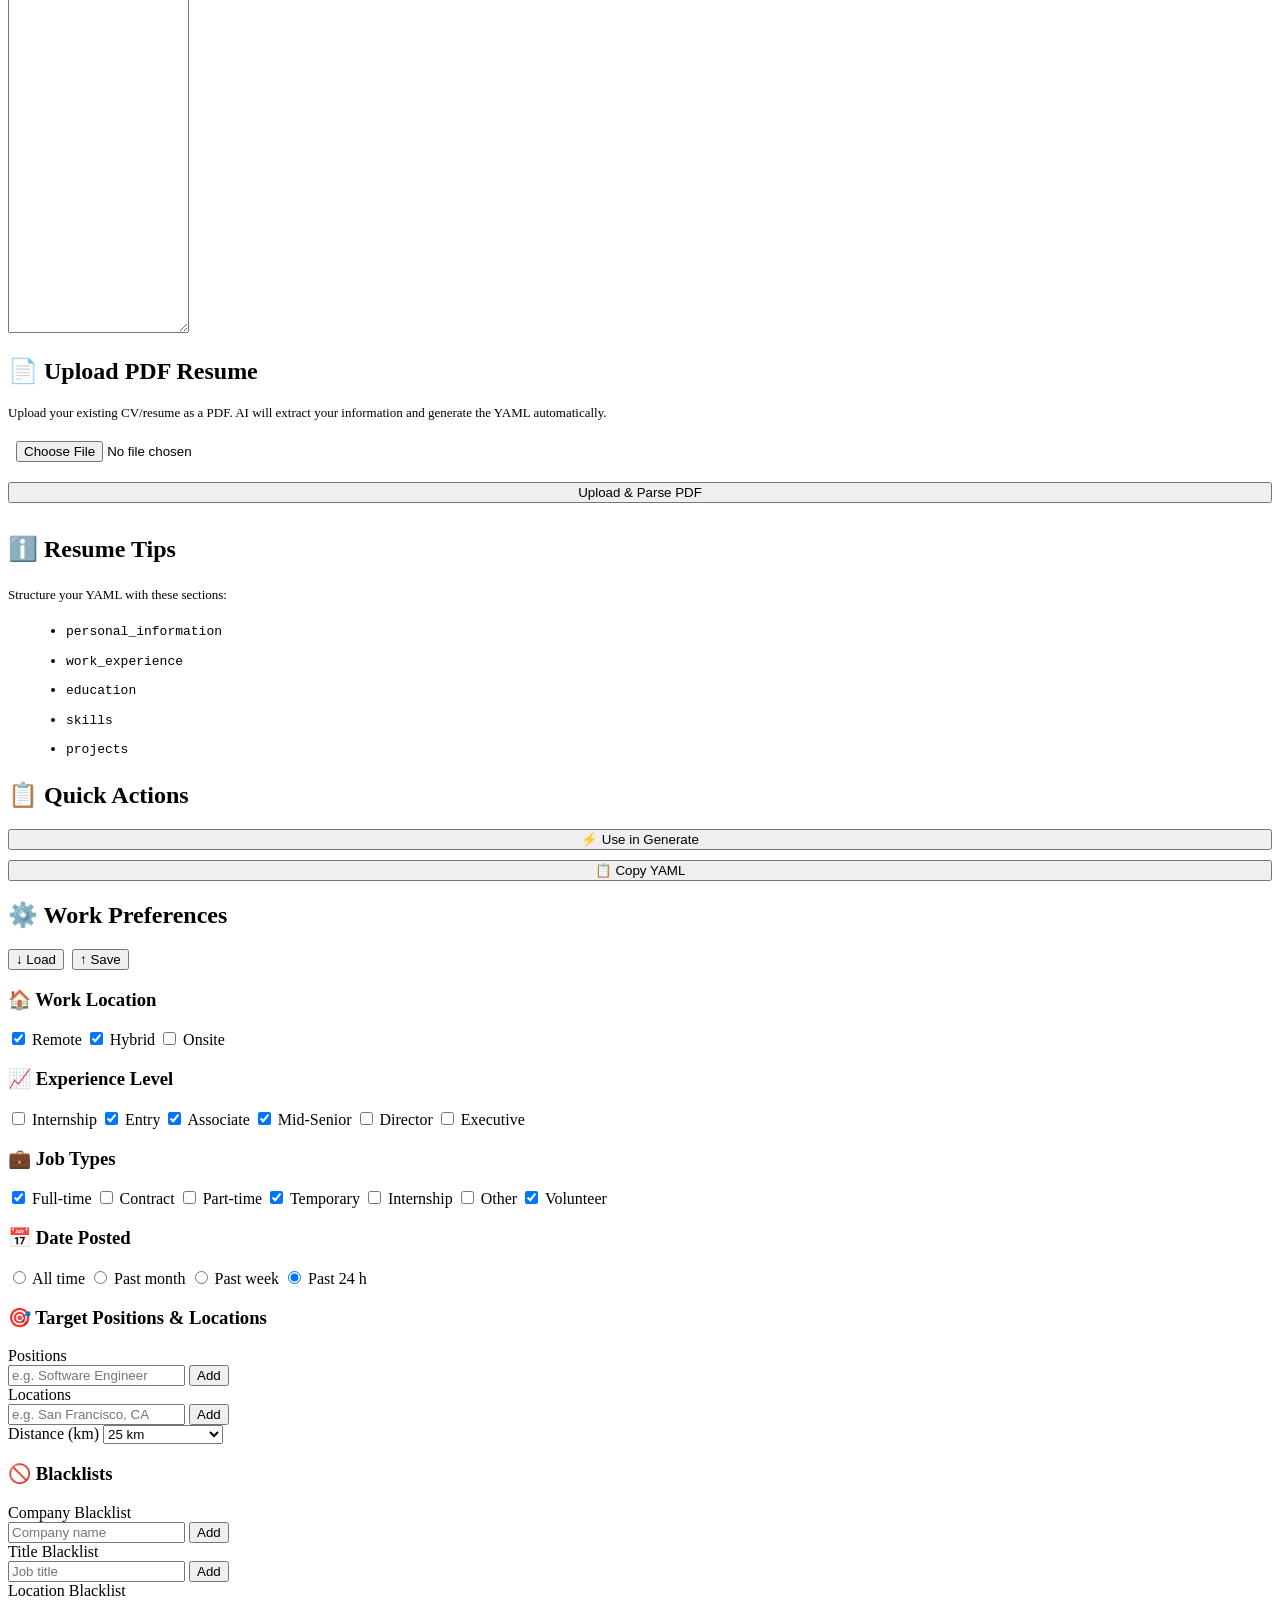
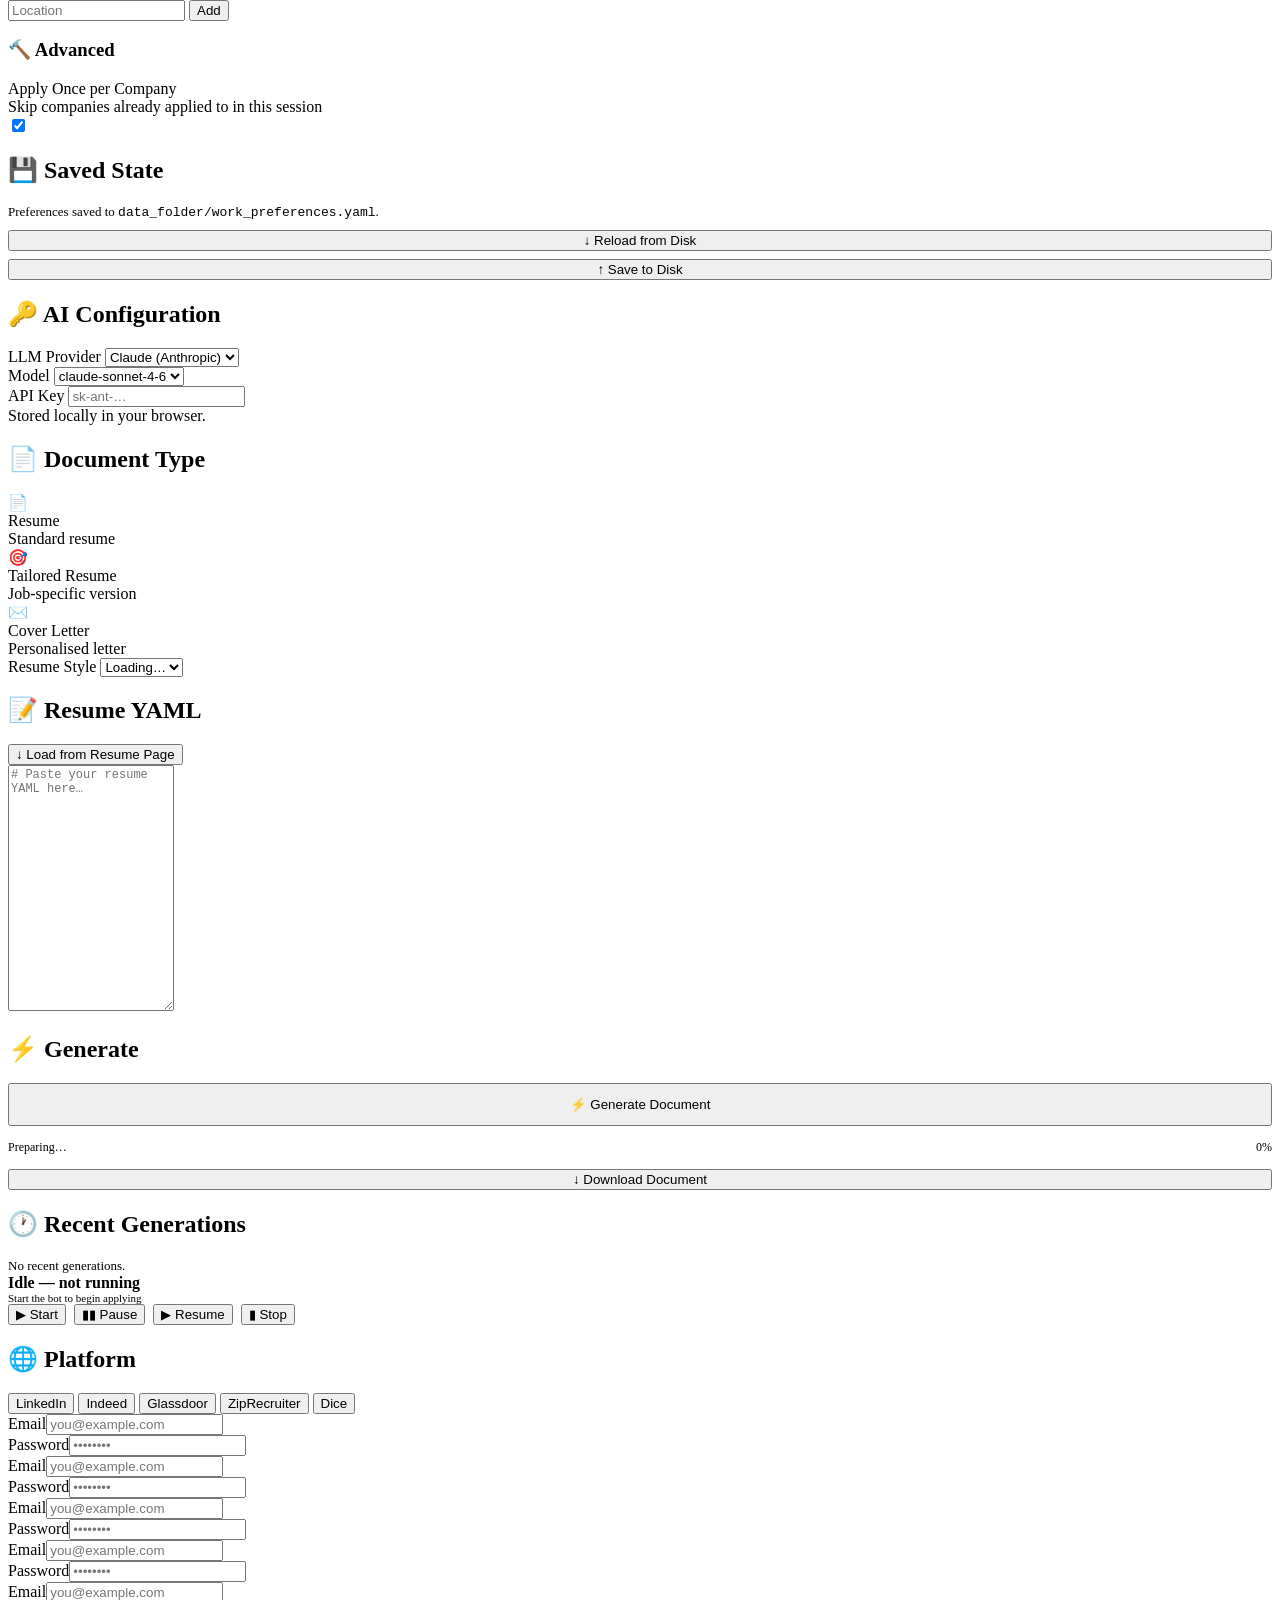
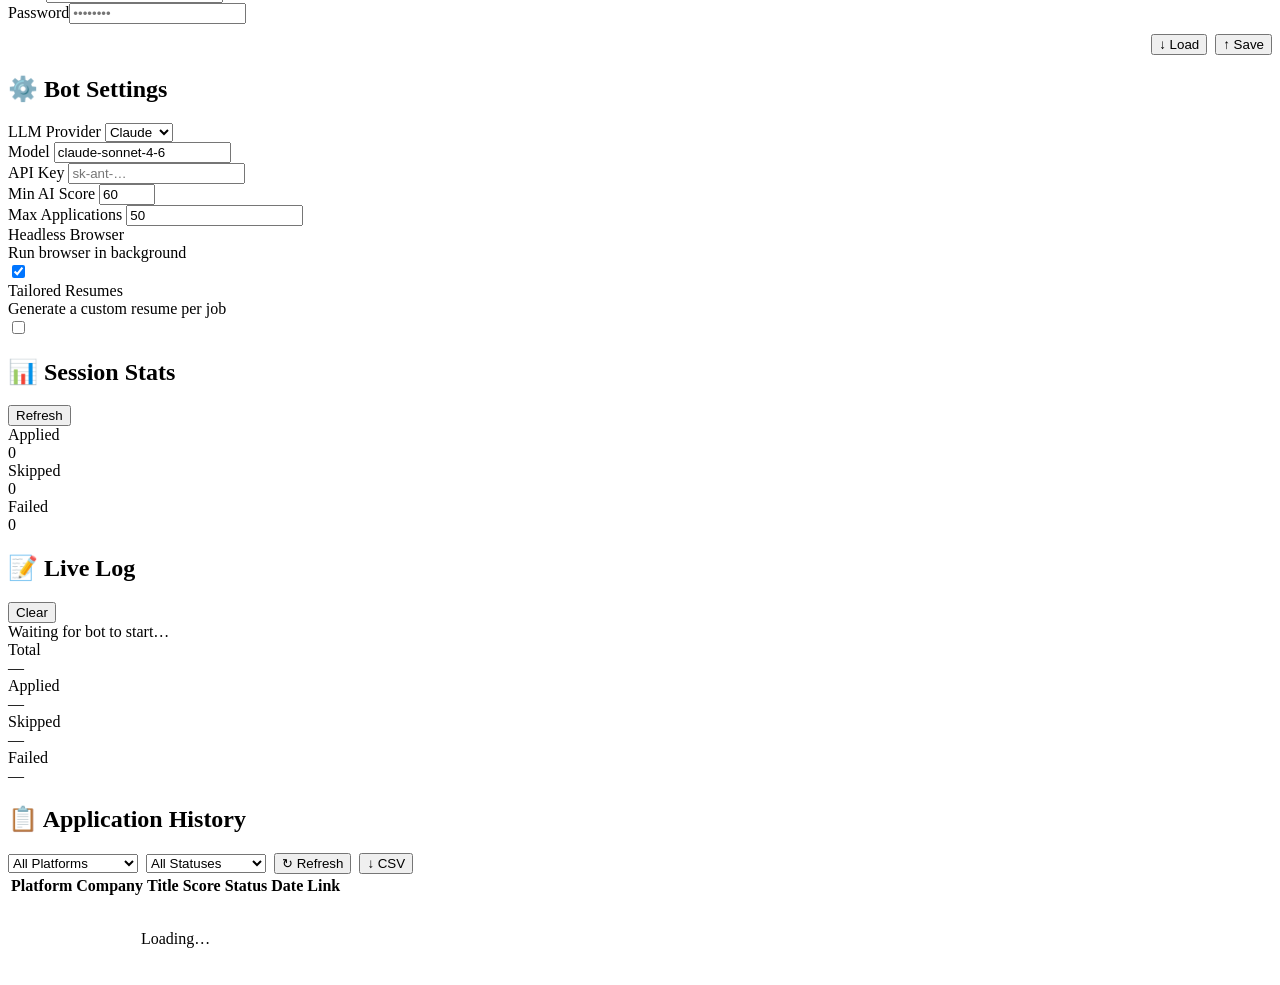
==== commit 55a28f76: "Add PDF resume upload with AI-powered auto-configuration Allow users to upload an existing PDF CV/re" ====
--- a/src/web/templates/index.html
+++ b/src/web/templates/index.html
@@ -64,14 +64,20 @@
     <div class="onboarding-panel" id="oPanel2">
       <div class="onboarding-icon">&#128196;</div>
       <div class="onboarding-title">Add Your Resume</div>
-      <div class="onboarding-desc">Upload your resume data in YAML format. You can do this now or later from the <strong>Resume</strong> page. AIHawk uses it to tailor documents for each job.</div>
-      <div class="alert alert-info show" style="display:flex;margin-bottom:16px">
+      <div class="onboarding-desc">Upload your existing CV/resume as a <strong>PDF</strong> and AI will automatically extract your information. Or skip and enter it manually later.</div>
+      <div class="form-group" style="margin-bottom:12px">
+        <label class="form-label">Upload PDF Resume</label>
+        <input type="file" id="onboardingPdfFile" accept=".pdf" class="form-input" style="padding:8px" />
+      </div>
+      <button class="btn btn-primary" style="width:100%;margin-bottom:8px" onclick="uploadPdfResume('onboarding')" id="onboardingUploadBtn">Upload &amp; Parse CV</button>
+      <div id="onboardingUploadStatus" class="status-msg"></div>
+      <div class="alert alert-info show" style="display:flex;margin-top:12px;margin-bottom:8px">
         <span>&#128161;</span>
-        <span>You can load an example resume from the Resume page to get started quickly.</span>
+        <span>Your PDF will be parsed by AI to auto-fill all resume fields. You can review and edit the result on the Resume page.</span>
       </div>
       <div class="onboarding-nav">
         <button class="btn btn-ghost" onclick="oBack(2)">&#8592; Back</button>
-        <button class="btn btn-ghost" onclick="oSkipToResume()">Go to Resume Page</button>
+        <button class="btn btn-ghost" onclick="oSkipToResume()">Enter Manually</button>
         <button class="btn btn-primary" onclick="oNext(2)">Skip for Now &#8594;</button>
       </div>
     </div>
@@ -240,6 +246,15 @@
         </div>
         <div>
           <div class="card" style="margin-bottom:16px">
+            <div class="card-header"><h2>&#128196; Upload PDF Resume</h2></div>
+            <div class="card-body" style="display:flex;flex-direction:column;gap:12px">
+              <p style="font-size:13px;color:var(--muted);margin:0">Upload your existing CV/resume as a PDF. AI will extract your information and generate the YAML automatically.</p>
+              <input type="file" id="resumePdfFile" accept=".pdf" class="form-input" style="padding:8px" />
+              <button class="btn btn-primary" onclick="uploadPdfResume('resume')" id="resumeUploadBtn">Upload &amp; Parse PDF</button>
+              <div id="resumeUploadStatus" class="status-msg"></div>
+            </div>
+          </div>
+          <div class="card" style="margin-bottom:16px">
             <div class="card-header"><h2>&#8505;&#65039; Resume Tips</h2></div>
             <div class="card-body" style="font-size:13px;color:var(--muted);line-height:1.8">
               <p>Structure your YAML with these sections:</p>
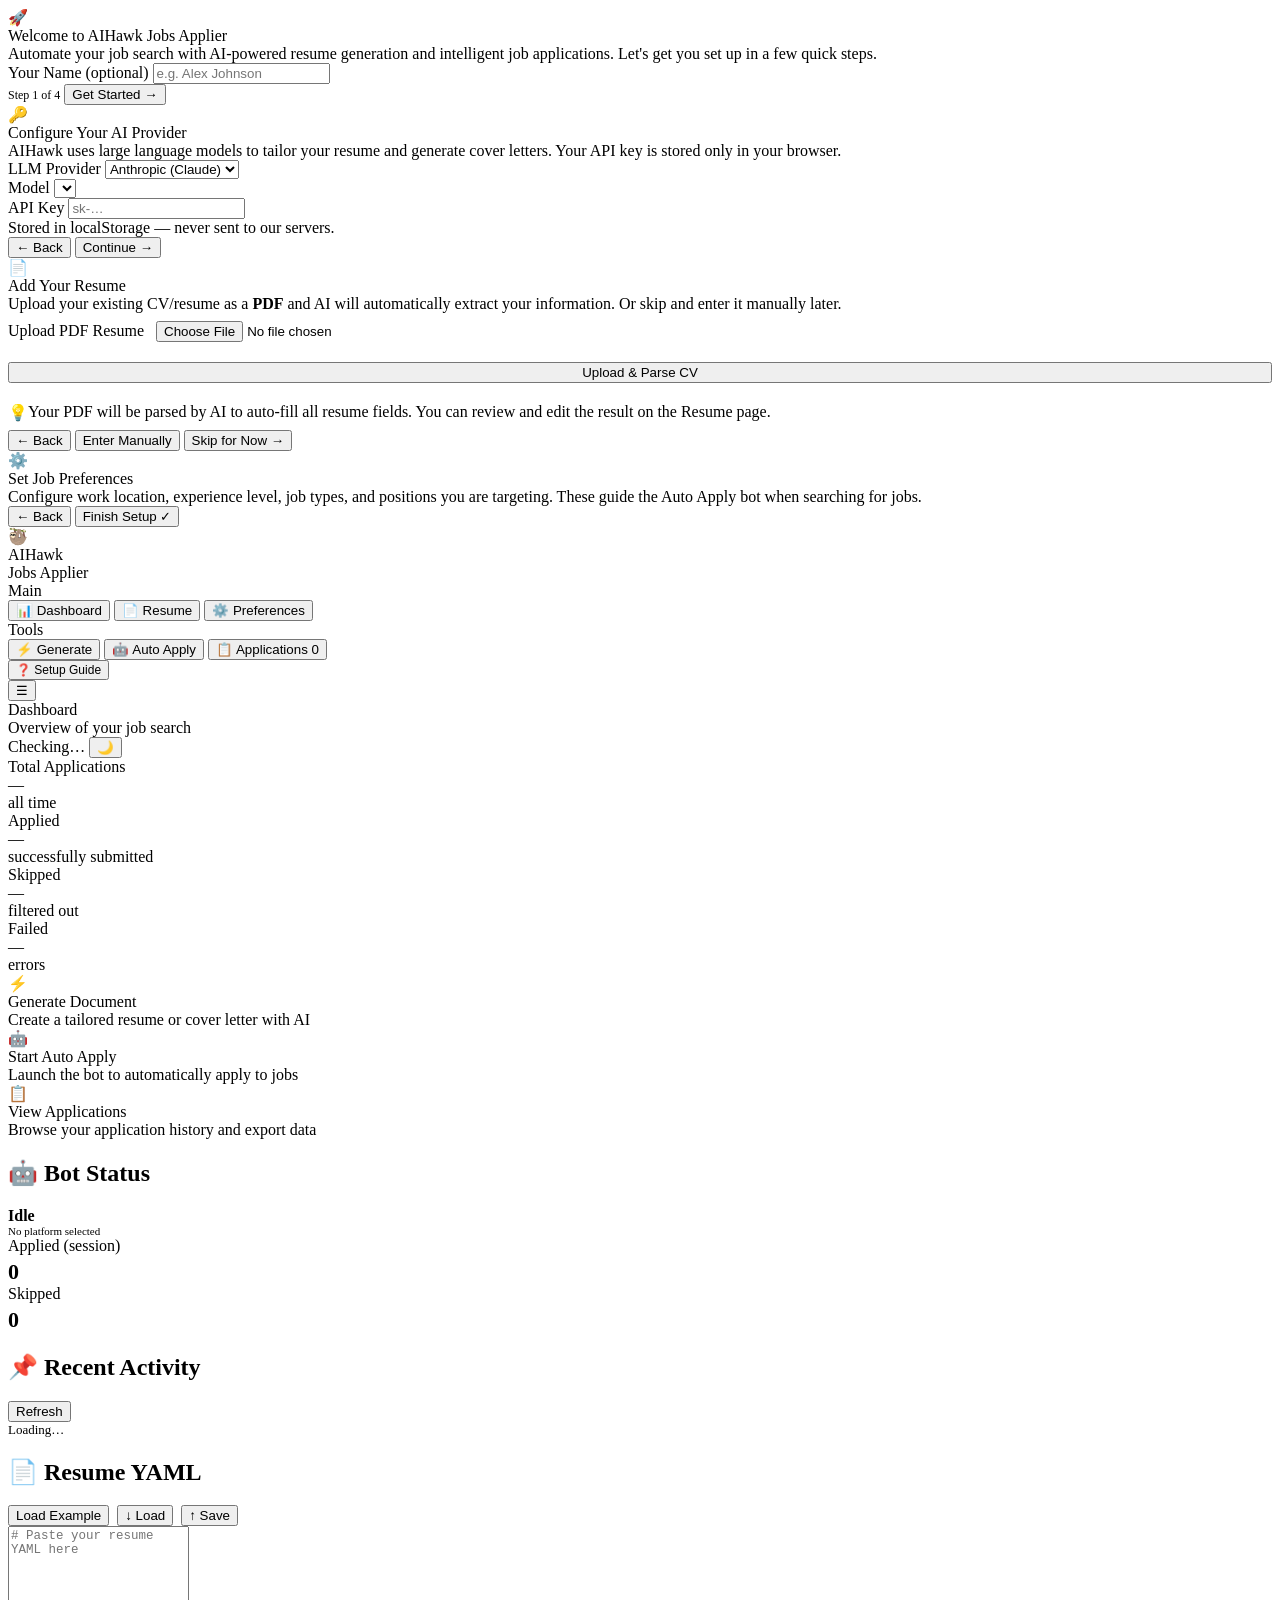
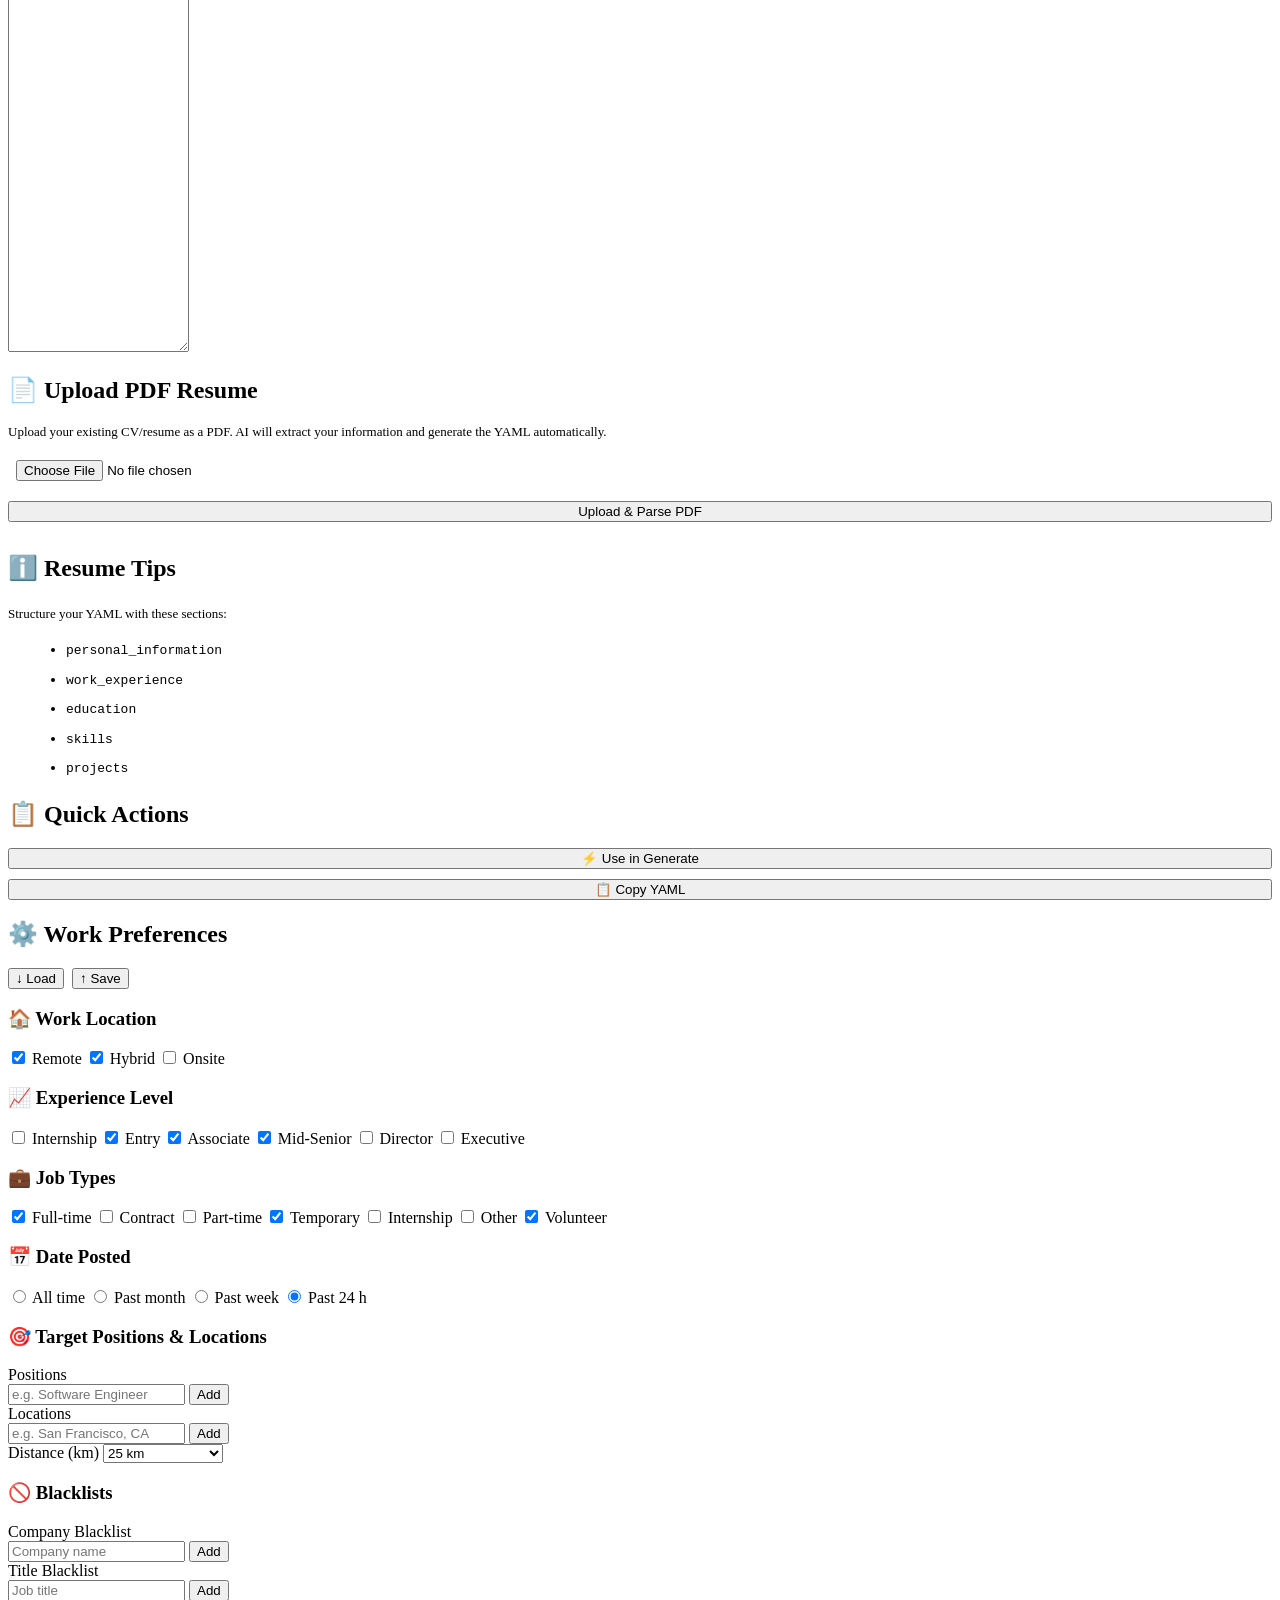
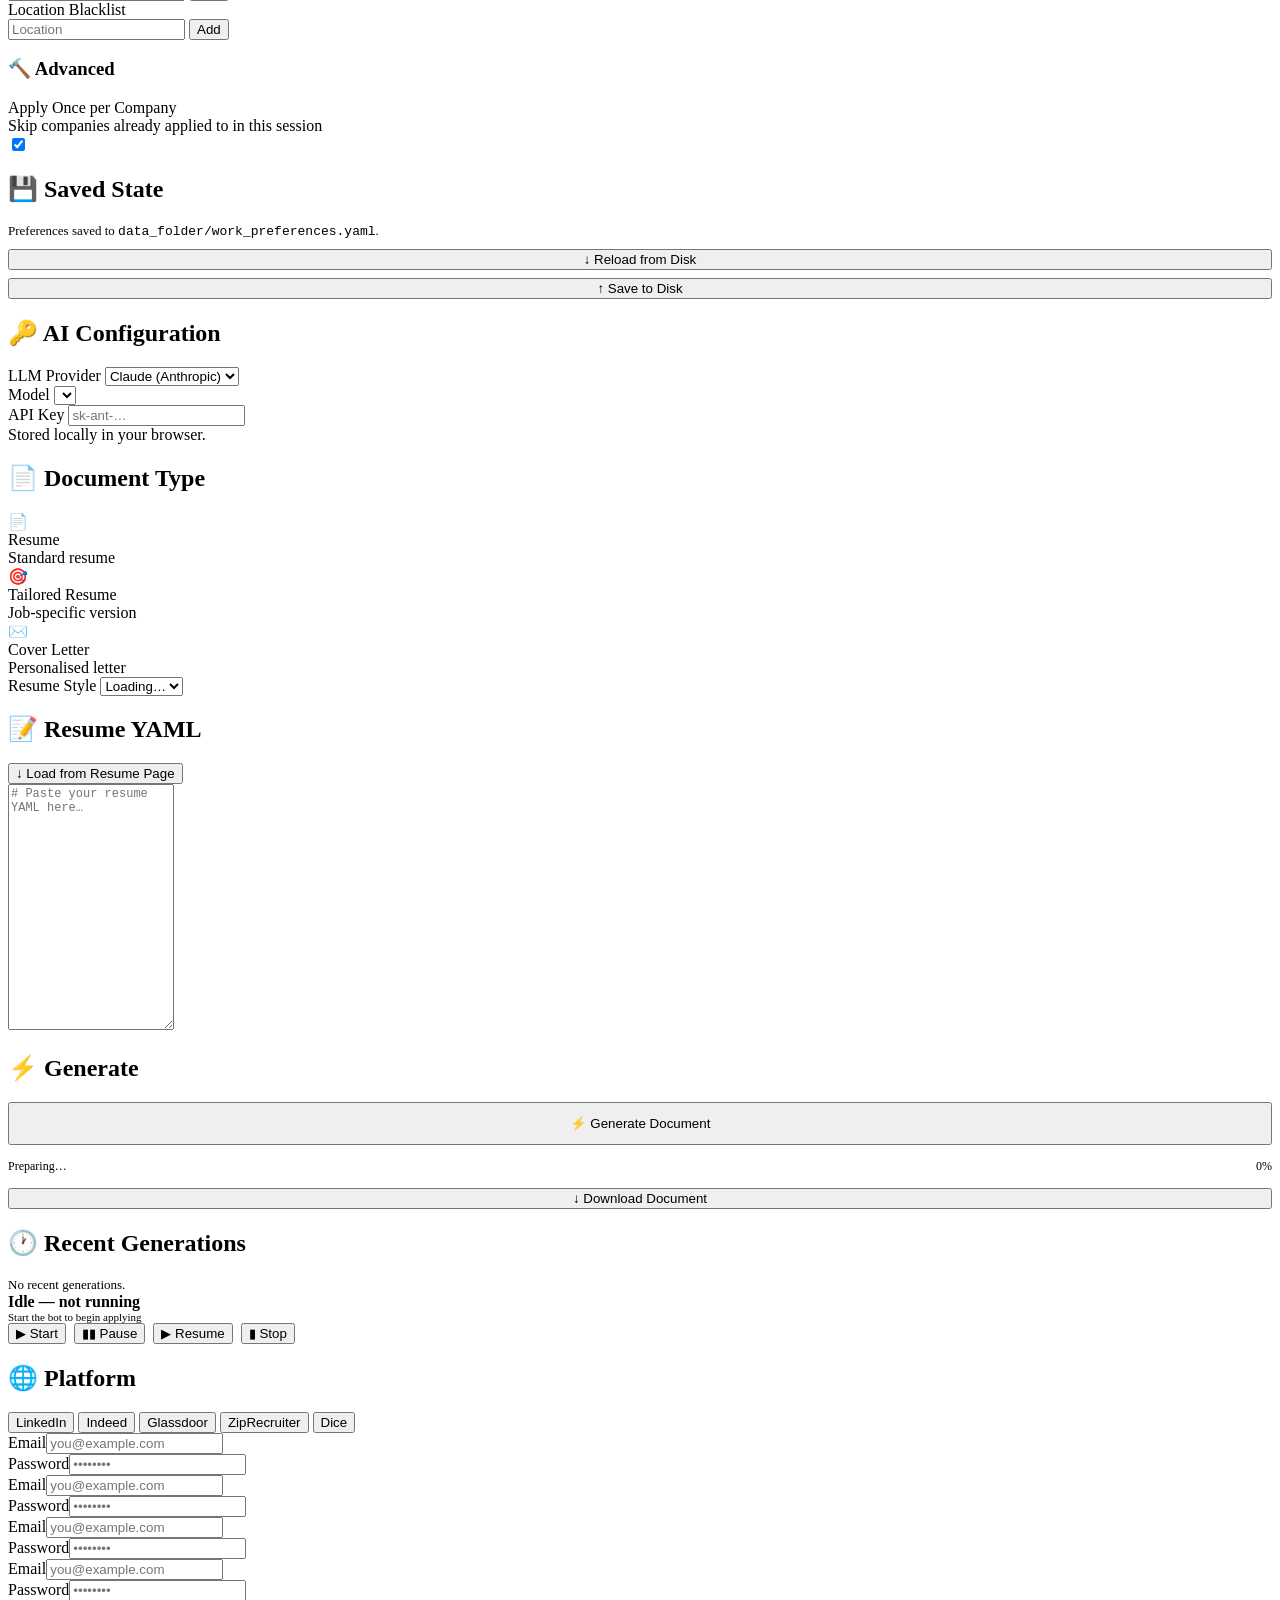
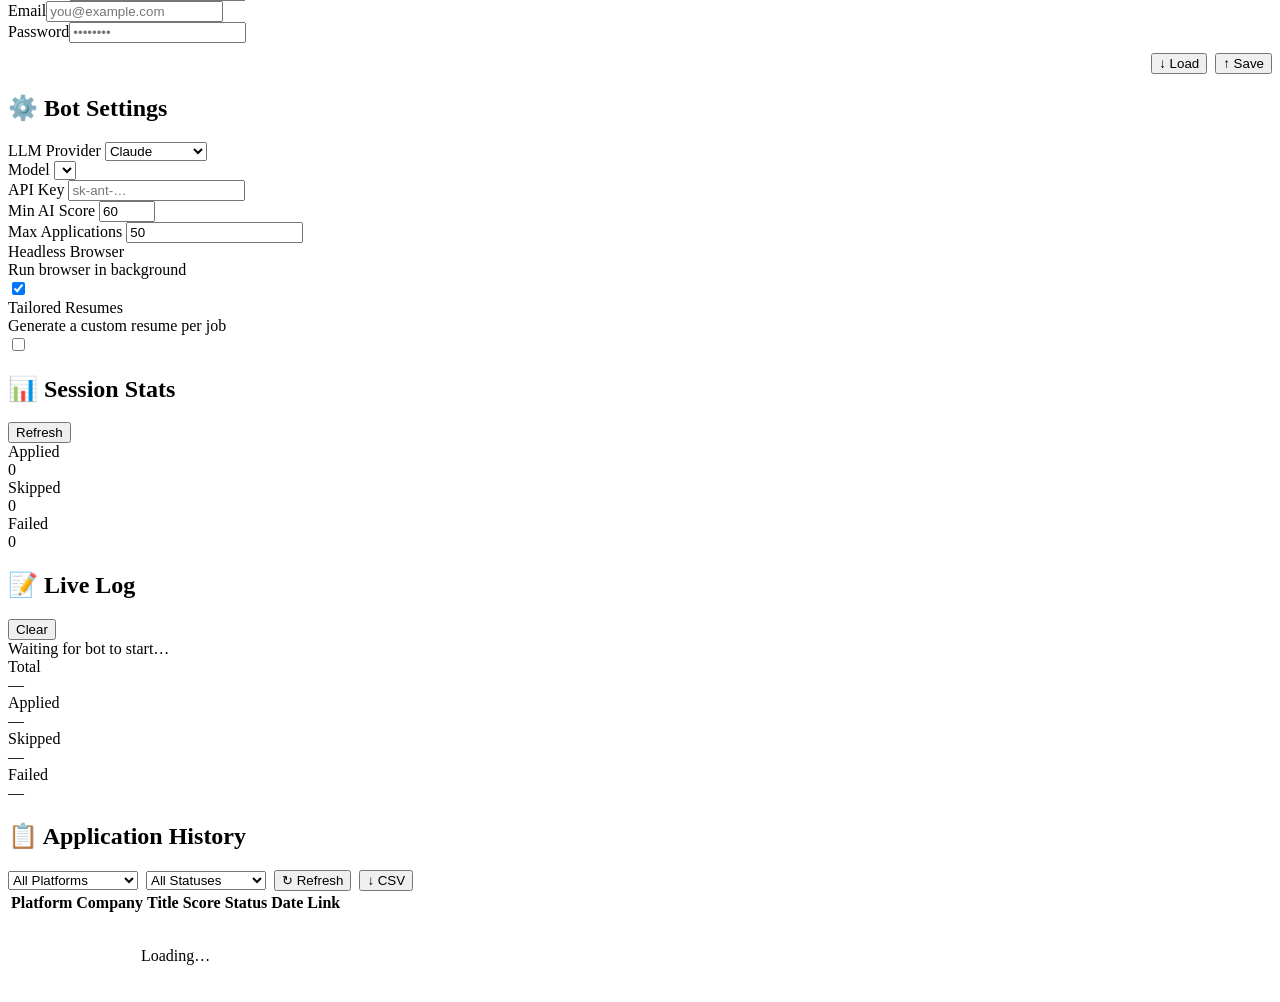
==== commit 35c663bb: "Add unified LLM provider and model dropdowns across all UI pages - Add model dropdown to onboarding " ====
--- a/src/web/templates/index.html
+++ b/src/web/templates/index.html
@@ -43,12 +43,18 @@
       <div class="onboarding-desc">AIHawk uses large language models to tailor your resume and generate cover letters. Your API key is stored only in your browser.</div>
       <div class="form-group">
         <label class="form-label">LLM Provider</label>
-        <select class="form-select" id="oProvider">
+        <select class="form-select" id="oProvider" onchange="updateModelList('oProvider','oModel')">
           <option value="claude">Anthropic (Claude)</option>
           <option value="openai">OpenAI (GPT)</option>
           <option value="gemini">Google (Gemini)</option>
           <option value="ollama">Ollama (Local)</option>
+          <option value="huggingface">HuggingFace</option>
+          <option value="perplexity">Perplexity</option>
         </select>
+      </div>
+      <div class="form-group">
+        <label class="form-label">Model</label>
+        <select class="form-select" id="oModel"></select>
       </div>
       <div class="form-group">
         <label class="form-label">API Key</label>
@@ -425,20 +431,18 @@
               <div class="form-row">
                 <div class="form-group">
                   <label class="form-label">LLM Provider</label>
-                  <select class="form-select" id="llmProvider" onchange="updateModelList()">
+                  <select class="form-select" id="llmProvider" onchange="updateModelList('llmProvider','llmModel')">
                     <option value="claude">Claude (Anthropic)</option>
                     <option value="openai">OpenAI (GPT)</option>
                     <option value="gemini">Google Gemini</option>
                     <option value="ollama">Ollama (Local)</option>
+                    <option value="huggingface">HuggingFace</option>
+                    <option value="perplexity">Perplexity</option>
                   </select>
                 </div>
                 <div class="form-group">
                   <label class="form-label">Model</label>
-                  <select class="form-select" id="llmModel">
-                    <option value="claude-opus-4-6">claude-opus-4-6</option>
-                    <option value="claude-sonnet-4-6" selected>claude-sonnet-4-6</option>
-                    <option value="claude-haiku-4-5">claude-haiku-4-5</option>
-                  </select>
+                  <select class="form-select" id="llmModel"></select>
                 </div>
               </div>
               <div class="form-group">
@@ -596,16 +600,18 @@
               <div class="form-row">
                 <div class="form-group">
                   <label class="form-label">LLM Provider</label>
-                  <select class="form-select" id="botProvider">
+                  <select class="form-select" id="botProvider" onchange="updateModelList('botProvider','botModel')">
                     <option value="claude">Claude</option>
                     <option value="openai">OpenAI</option>
                     <option value="gemini">Gemini</option>
                     <option value="ollama">Ollama</option>
+                    <option value="huggingface">HuggingFace</option>
+                    <option value="perplexity">Perplexity</option>
                   </select>
                 </div>
                 <div class="form-group">
                   <label class="form-label">Model</label>
-                  <input class="form-input" id="botModel" value="claude-sonnet-4-6" />
+                  <select class="form-select" id="botModel"></select>
                 </div>
               </div>
               <div class="form-group">
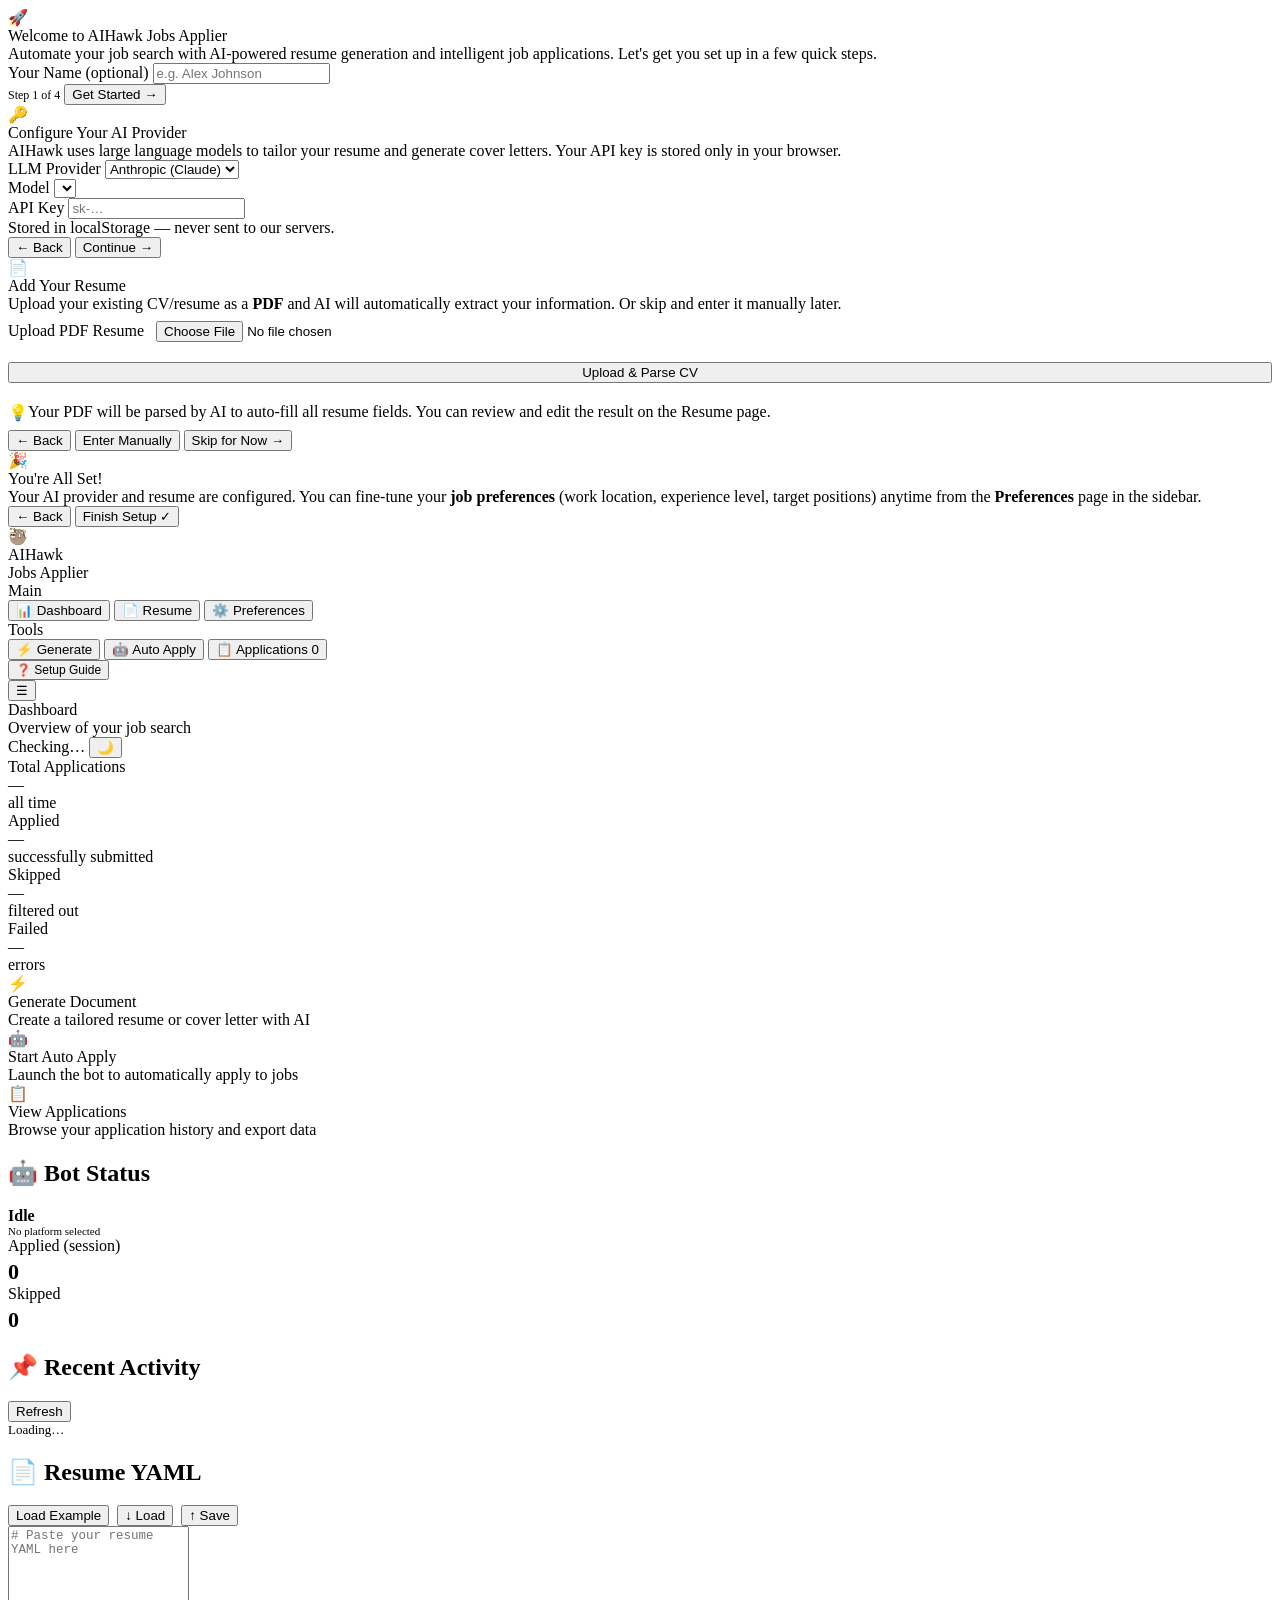
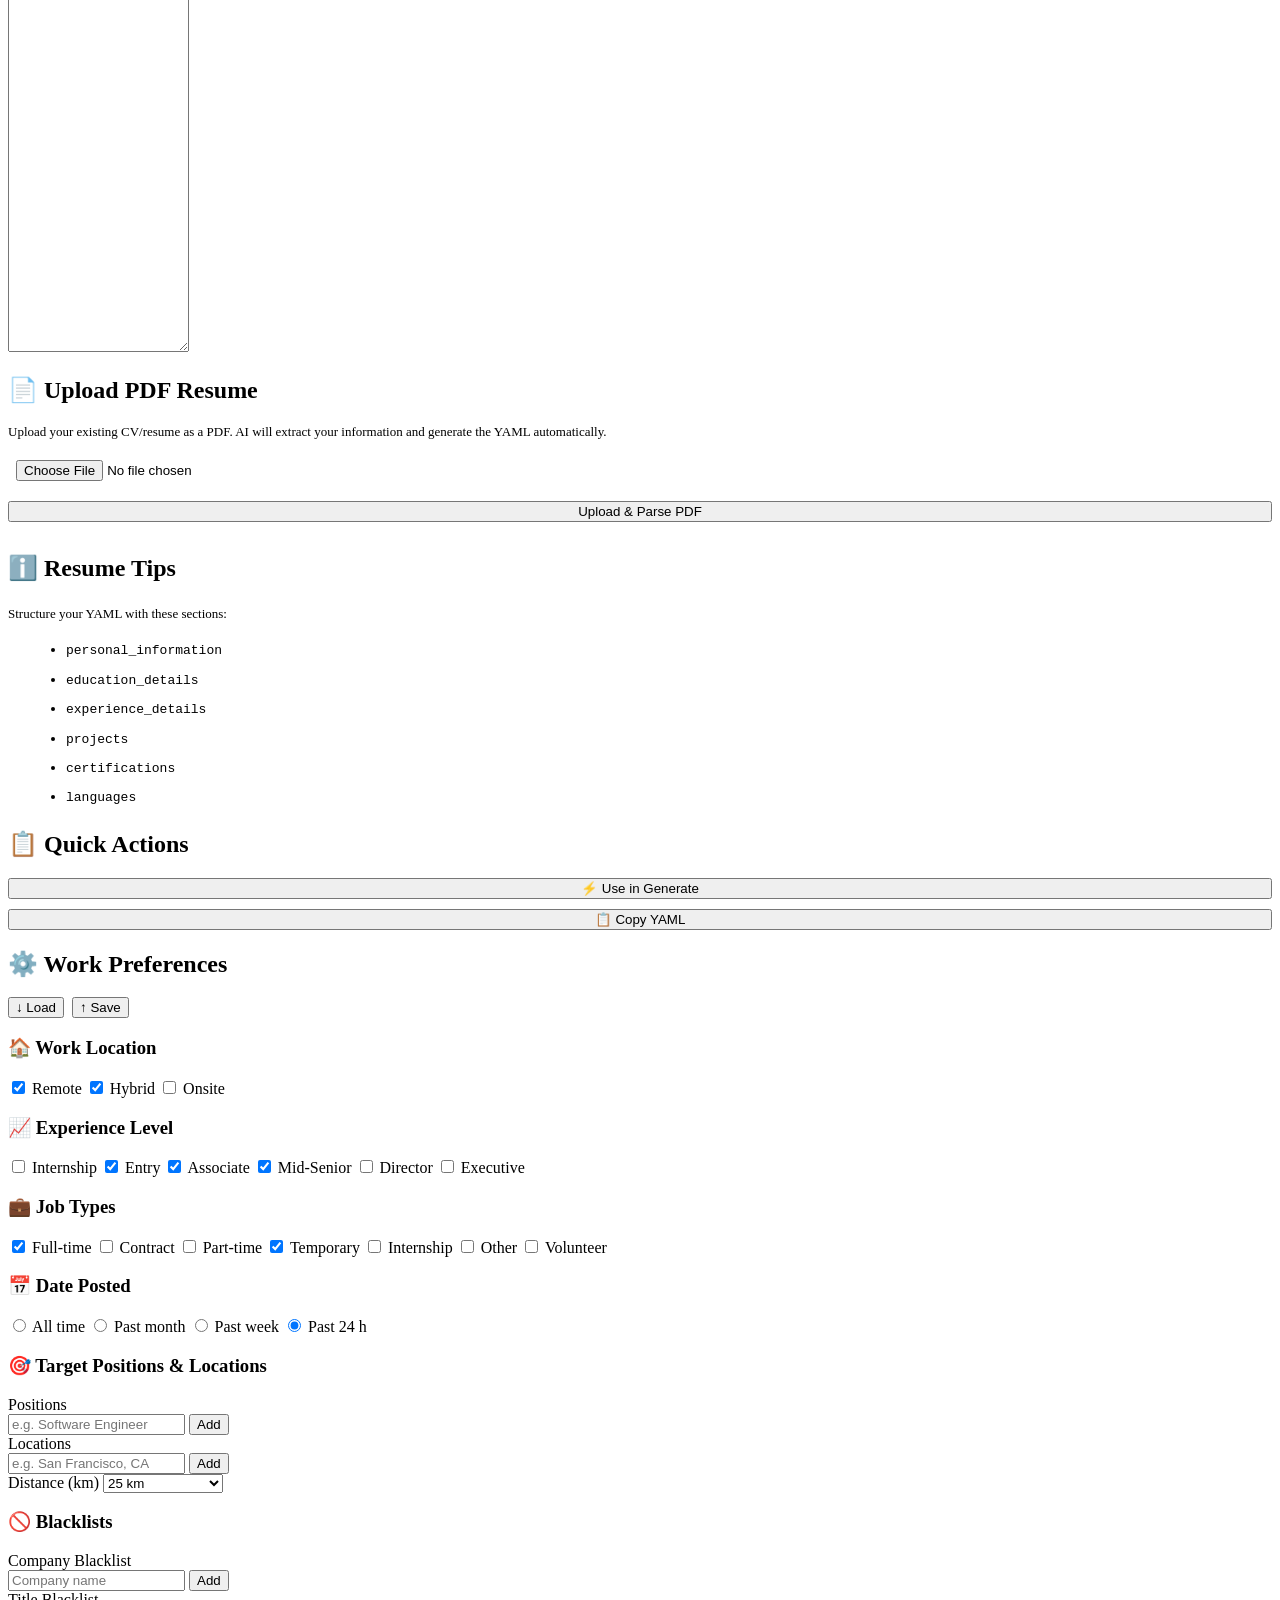
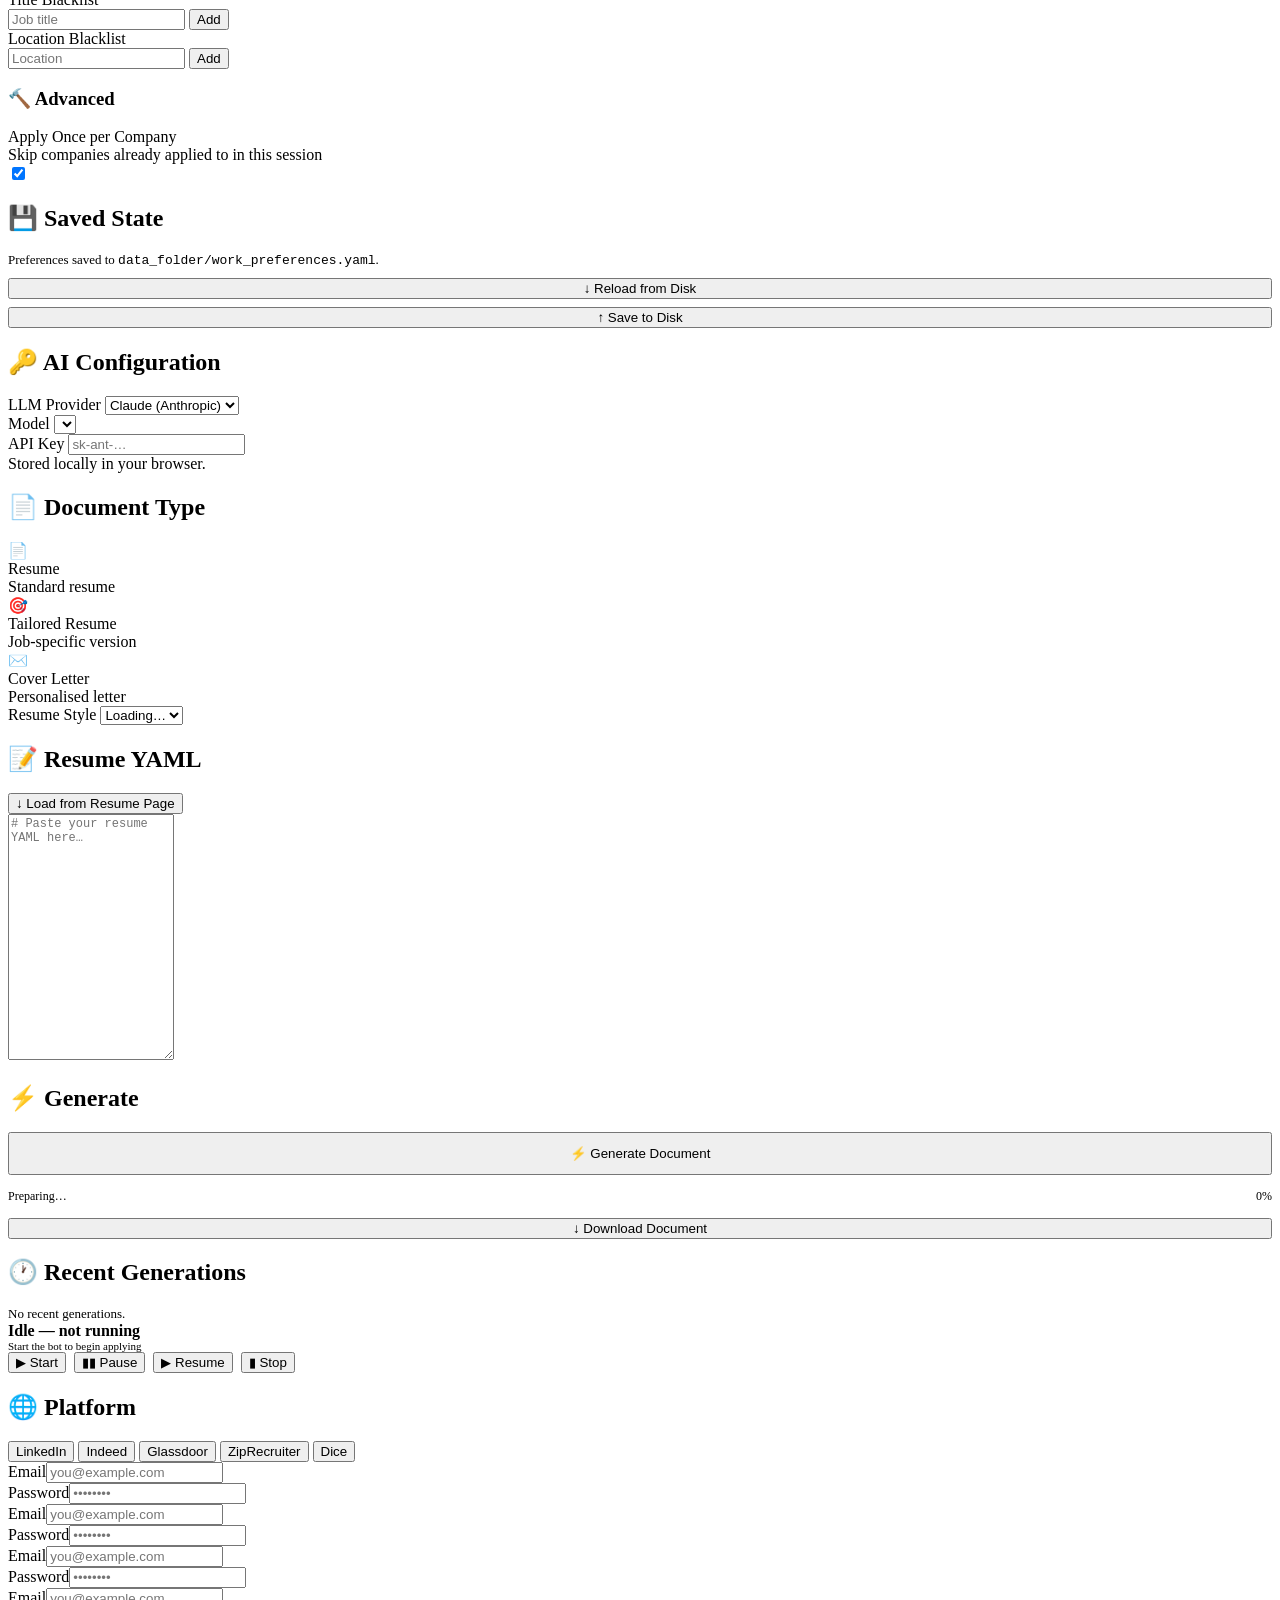
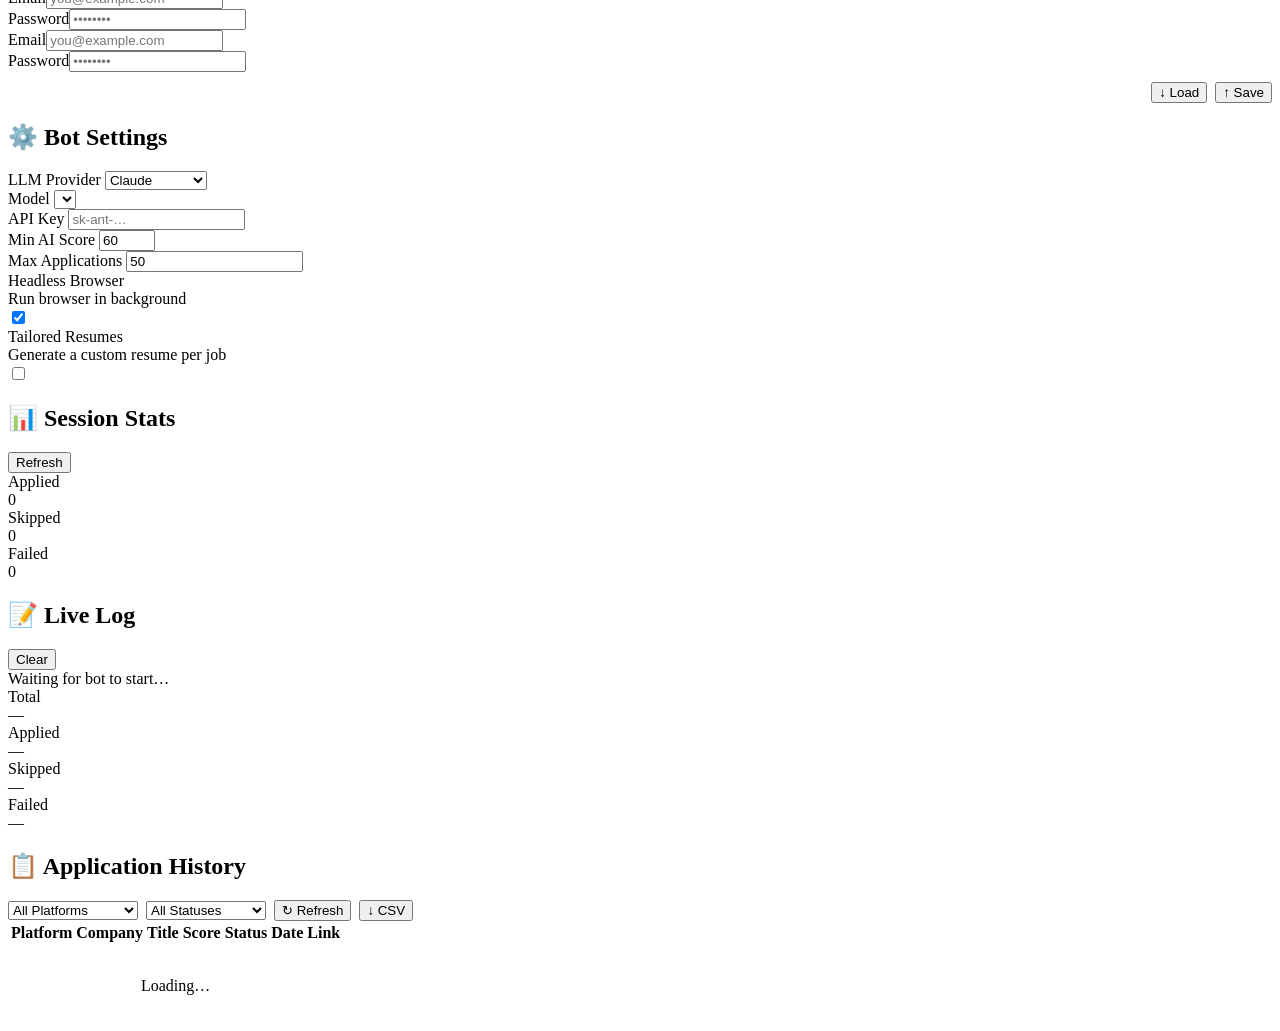
==== commit 10a35e80: "Fix frontend bugs and UI/UX issues Bugs fixed: - saveApiKey() now correctly saves the value from whi" ====
--- a/src/web/templates/index.html
+++ b/src/web/templates/index.html
@@ -56,6 +56,10 @@
         <label class="form-label">Model</label>
         <select class="form-select" id="oModel"></select>
       </div>
+      <div class="form-group ollama-url-group" id="oApiUrlGroup" style="display:none">
+        <label class="form-label">Ollama API URL</label>
+        <input class="form-input" id="oApiUrl" placeholder="http://localhost:11434" />
+      </div>
       <div class="form-group">
         <label class="form-label">API Key</label>
         <input class="form-input" id="oApiKey" type="password" placeholder="sk-&#8230;" />
@@ -89,9 +93,9 @@
     </div>
     <!-- Step 3 -->
     <div class="onboarding-panel" id="oPanel3">
-      <div class="onboarding-icon">&#9881;&#65039;</div>
-      <div class="onboarding-title">Set Job Preferences</div>
-      <div class="onboarding-desc">Configure work location, experience level, job types, and positions you are targeting. These guide the Auto Apply bot when searching for jobs.</div>
+      <div class="onboarding-icon">&#127881;</div>
+      <div class="onboarding-title">You're All Set!</div>
+      <div class="onboarding-desc">Your AI provider and resume are configured. You can fine-tune your <strong>job preferences</strong> (work location, experience level, target positions) anytime from the <strong>Preferences</strong> page in the sidebar.</div>
       <div class="onboarding-nav">
         <button class="btn btn-ghost" onclick="oBack(3)">&#8592; Back</button>
         <button class="btn btn-primary" onclick="oFinish()">Finish Setup &#10003;</button>
@@ -99,6 +103,9 @@
     </div>
   </div>
 </div>
+
+<!-- Sidebar Backdrop (mobile) -->
+<div id="sidebarBackdrop" class="sidebar-backdrop hidden" onclick="toggleSidebar()"></div>
 
 <!-- Sidebar -->
 <nav id="sidebar">
@@ -266,10 +273,11 @@
               <p>Structure your YAML with these sections:</p>
               <ul style="margin:10px 0 0 18px;display:flex;flex-direction:column;gap:5px">
                 <li><code style="color:var(--accent)">personal_information</code></li>
-                <li><code style="color:var(--accent)">work_experience</code></li>
-                <li><code style="color:var(--accent)">education</code></li>
-                <li><code style="color:var(--accent)">skills</code></li>
+                <li><code style="color:var(--accent)">education_details</code></li>
+                <li><code style="color:var(--accent)">experience_details</code></li>
                 <li><code style="color:var(--accent)">projects</code></li>
+                <li><code style="color:var(--accent)">certifications</code></li>
+                <li><code style="color:var(--accent)">languages</code></li>
               </ul>
             </div>
           </div>
@@ -325,7 +333,7 @@
                 <label class="check-item"><input type="checkbox" id="jtTemporary" checked /> Temporary</label>
                 <label class="check-item"><input type="checkbox" id="jtInternship" /> Internship</label>
                 <label class="check-item"><input type="checkbox" id="jtOther" /> Other</label>
-                <label class="check-item"><input type="checkbox" id="jtVolunteer" checked /> Volunteer</label>
+                <label class="check-item"><input type="checkbox" id="jtVolunteer" /> Volunteer</label>
               </div>
             </div>
             <div class="settings-section">
@@ -445,9 +453,13 @@
                   <select class="form-select" id="llmModel"></select>
                 </div>
               </div>
+              <div class="form-group ollama-url-group" id="llmApiUrlGroup" style="display:none">
+                <label class="form-label">Ollama API URL</label>
+                <input class="form-input" id="llmApiUrl" placeholder="http://localhost:11434" oninput="LS.set('api_url', this.value)" />
+              </div>
               <div class="form-group">
                 <label class="form-label">API Key</label>
-                <input class="form-input" id="llmApiKey" type="password" placeholder="sk-ant-&#8230;" oninput="saveApiKey()" />
+                <input class="form-input" id="llmApiKey" type="password" placeholder="sk-ant-&#8230;" oninput="saveApiKey(this.value)" />
                 <div class="credential-note">Stored locally in your browser.</div>
               </div>
             </div>
@@ -614,9 +626,13 @@
                   <select class="form-select" id="botModel"></select>
                 </div>
               </div>
+              <div class="form-group ollama-url-group" id="botApiUrlGroup" style="display:none">
+                <label class="form-label">Ollama API URL</label>
+                <input class="form-input" id="botApiUrl" placeholder="http://localhost:11434" oninput="LS.set('api_url', this.value)" />
+              </div>
               <div class="form-group">
                 <label class="form-label">API Key</label>
-                <input class="form-input" id="botApiKey" type="password" placeholder="sk-ant-&#8230;" oninput="saveApiKey()" />
+                <input class="form-input" id="botApiKey" type="password" placeholder="sk-ant-&#8230;" oninput="saveApiKey(this.value)" />
               </div>
               <div class="form-row">
                 <div class="form-group">
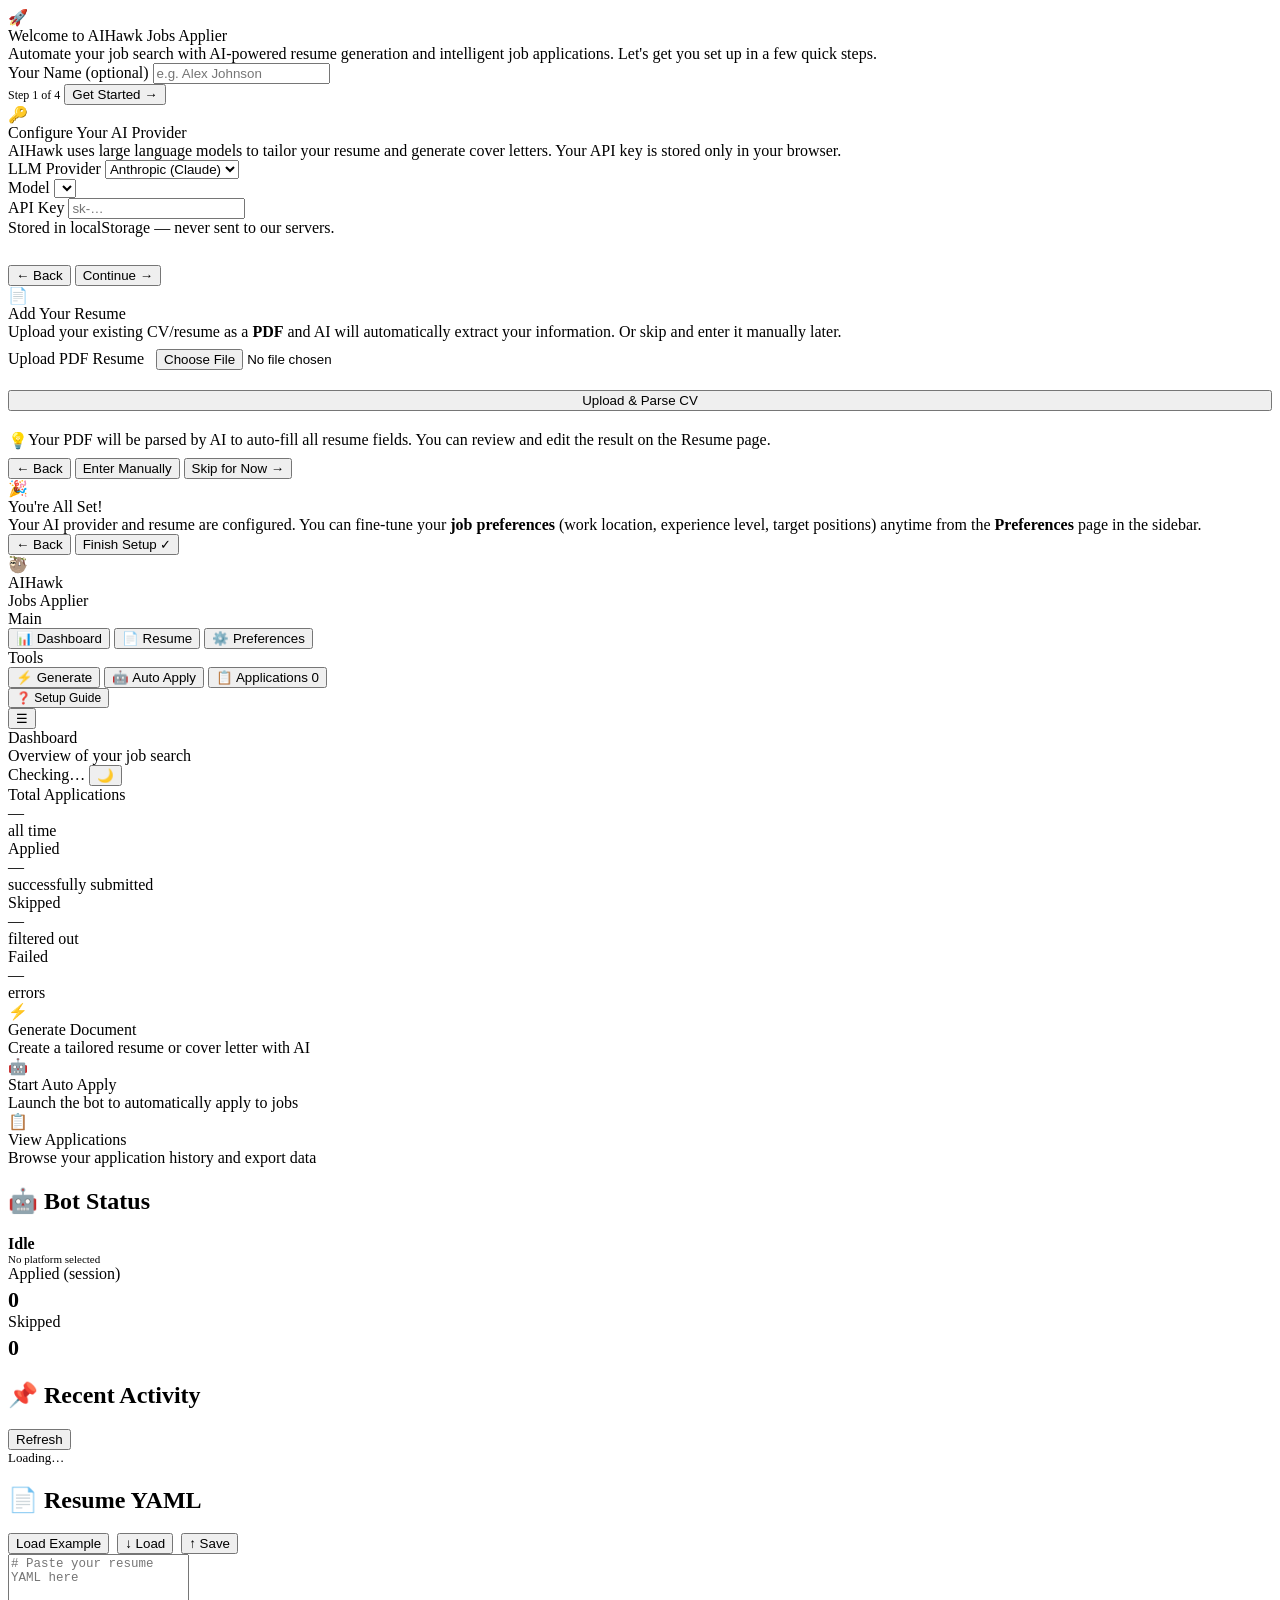
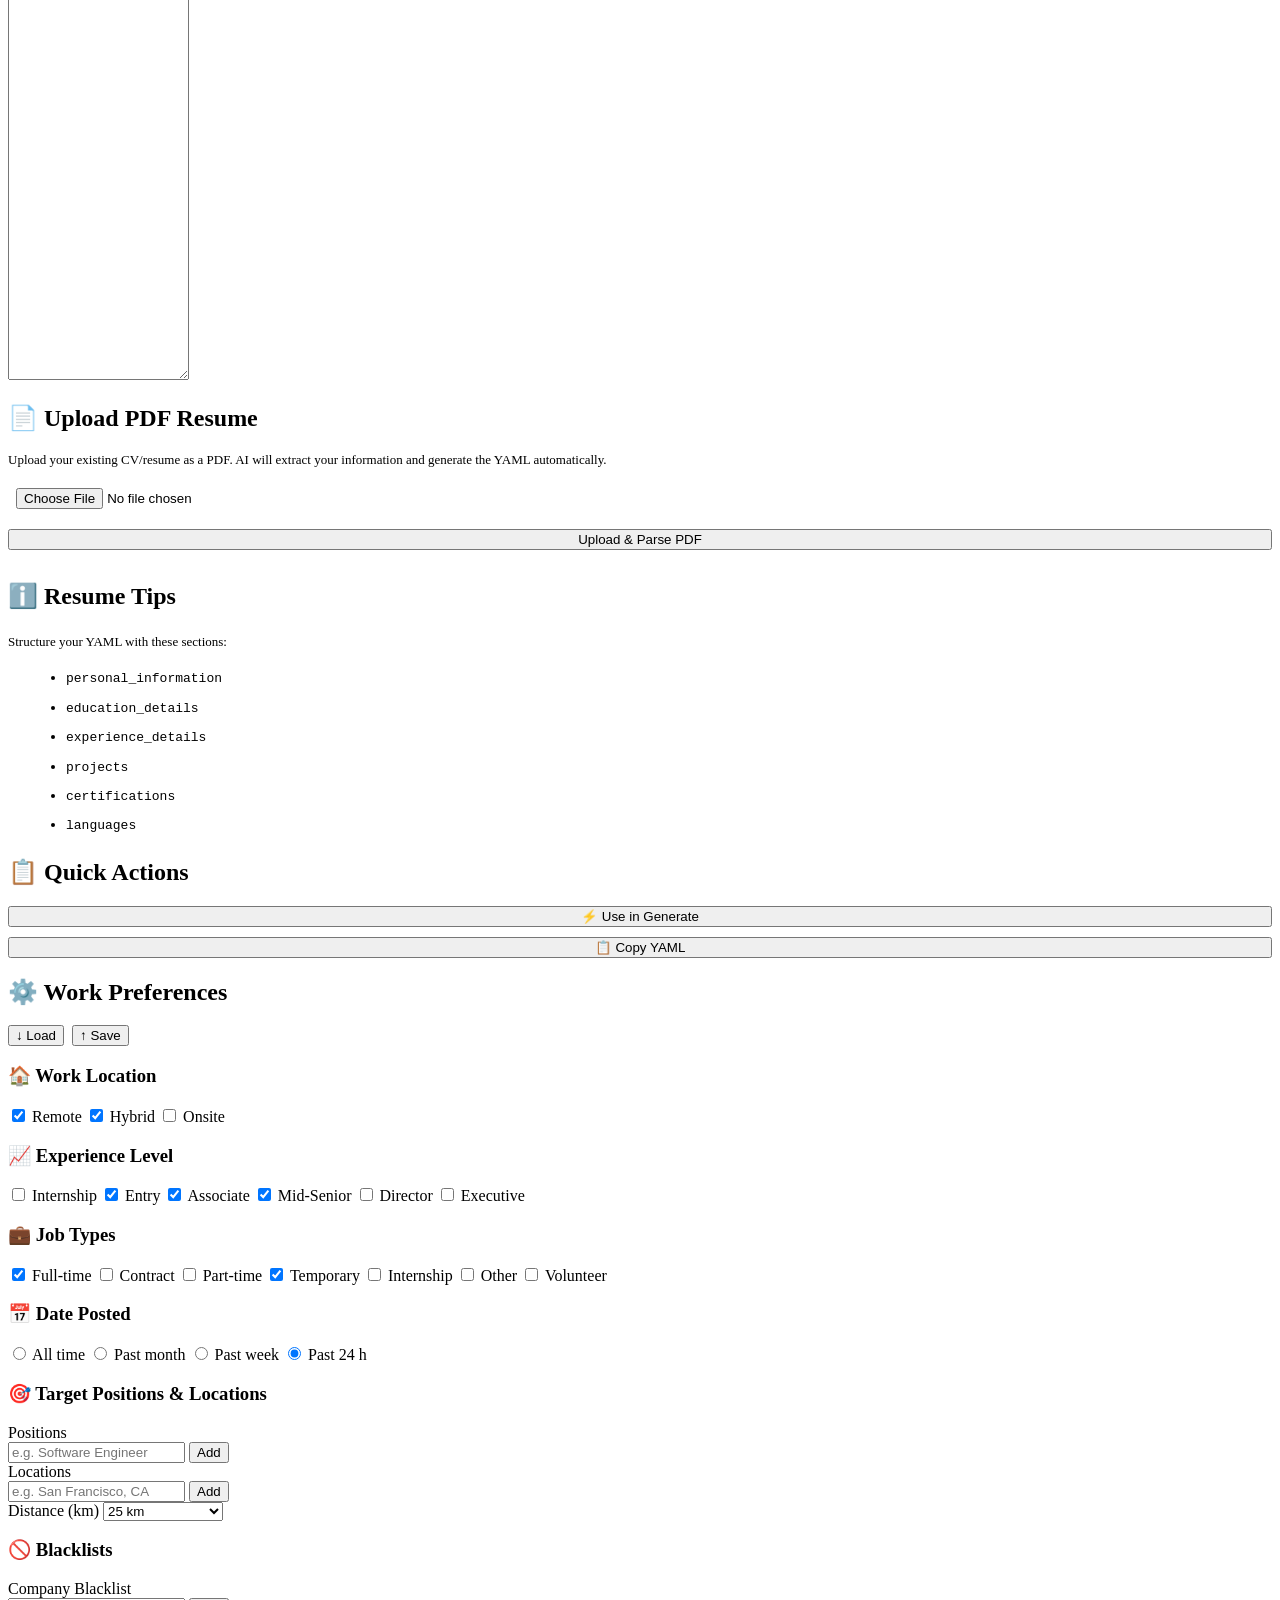
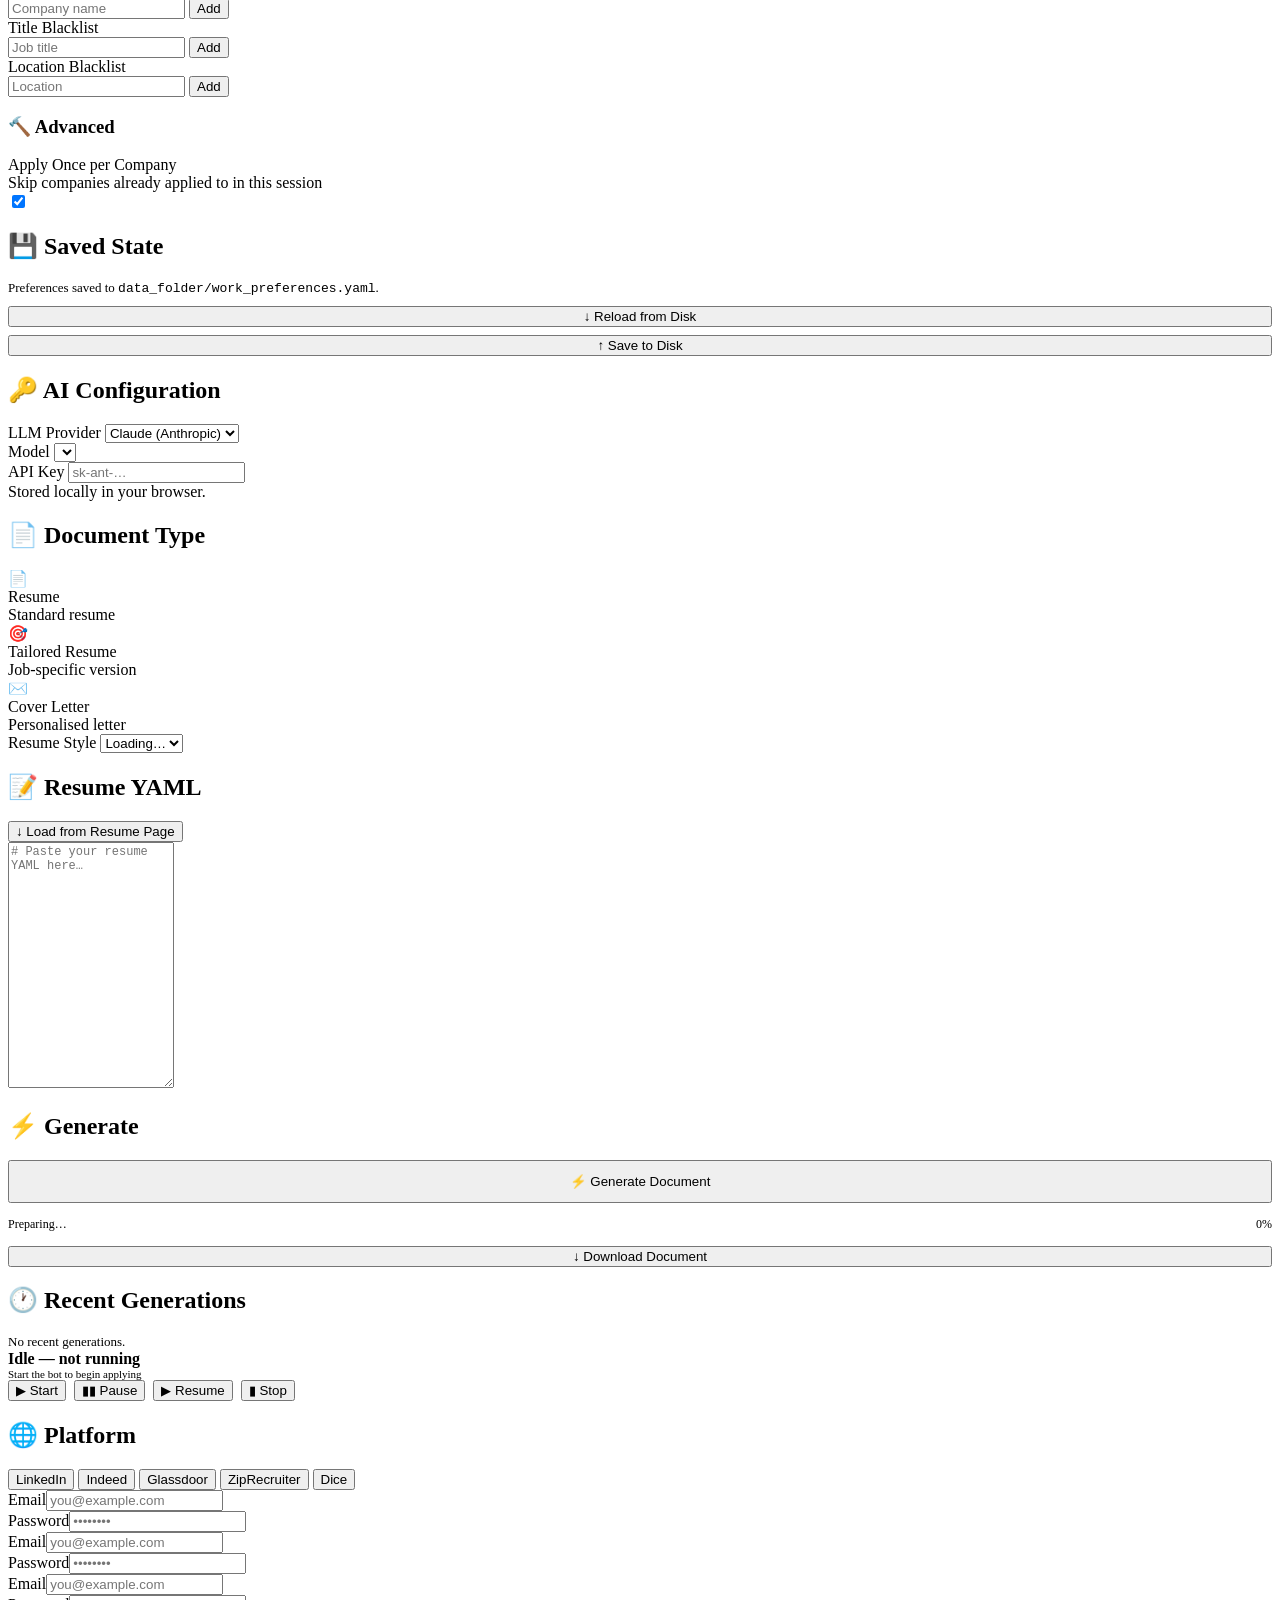
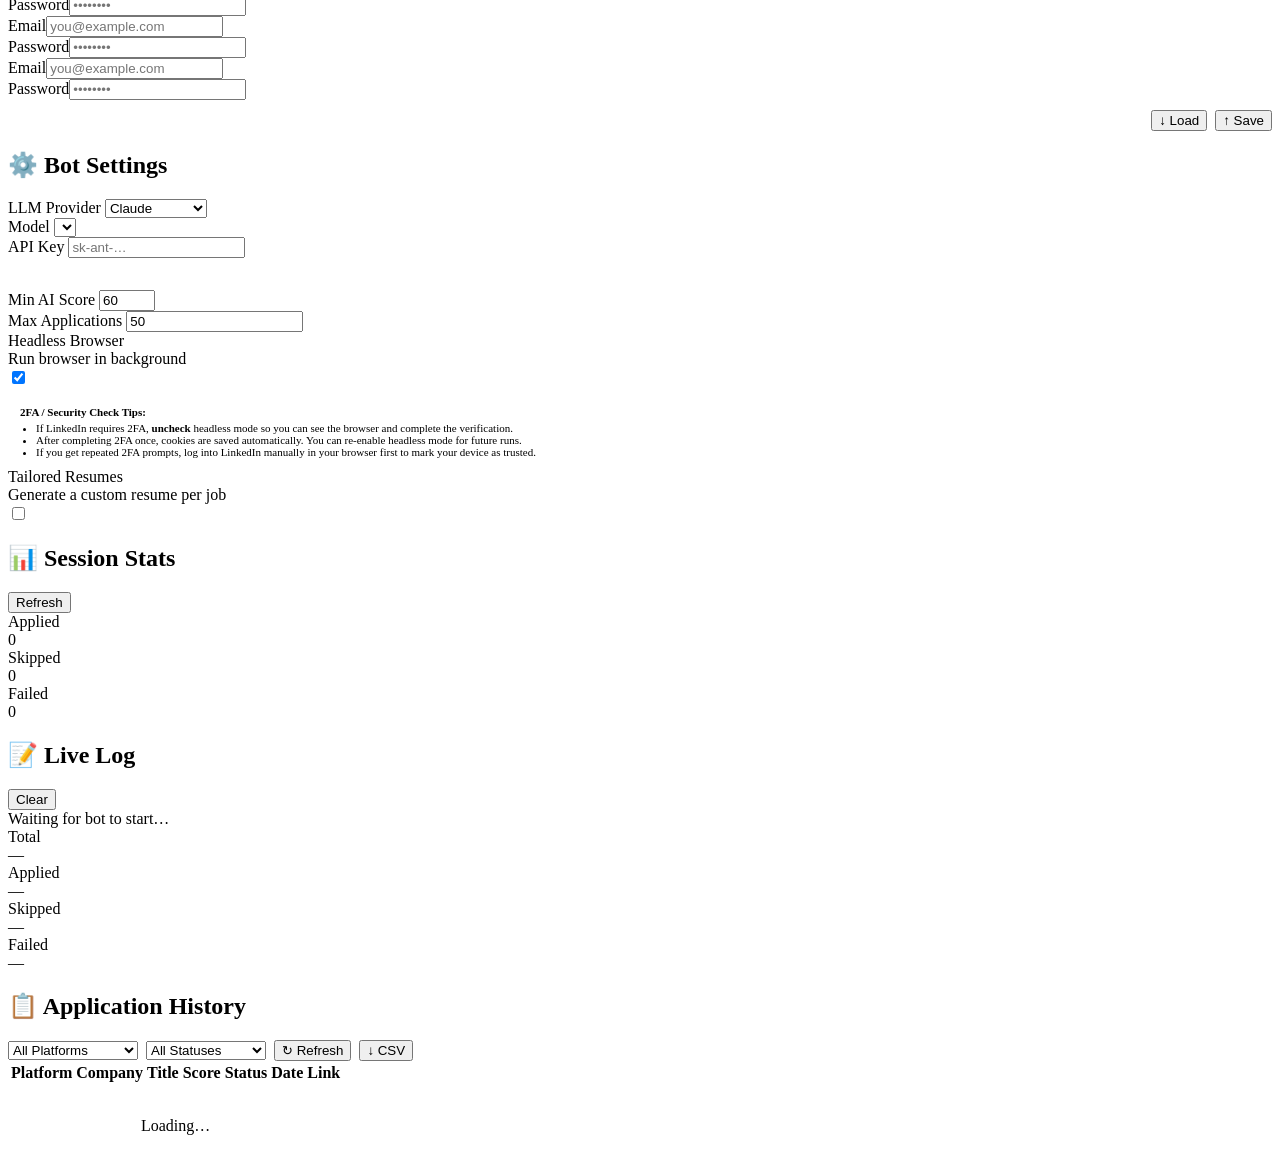
==== commit 0d0c73d7: "Add 2FA handling improvements and API key setup guidance - Replace 90s 2FA timeout with configurable" ====
--- a/src/web/templates/index.html
+++ b/src/web/templates/index.html
@@ -43,7 +43,7 @@
       <div class="onboarding-desc">AIHawk uses large language models to tailor your resume and generate cover letters. Your API key is stored only in your browser.</div>
       <div class="form-group">
         <label class="form-label">LLM Provider</label>
-        <select class="form-select" id="oProvider" onchange="updateModelList('oProvider','oModel')">
+        <select class="form-select" id="oProvider" onchange="updateModelList('oProvider','oModel');updateProviderHelp('oProvider','oProviderHelp','oApiKeyGroup')">
           <option value="claude">Anthropic (Claude)</option>
           <option value="openai">OpenAI (GPT)</option>
           <option value="gemini">Google (Gemini)</option>
@@ -60,11 +60,12 @@
         <label class="form-label">Ollama API URL</label>
         <input class="form-input" id="oApiUrl" placeholder="http://localhost:11434" />
       </div>
-      <div class="form-group">
+      <div class="form-group" id="oApiKeyGroup">
         <label class="form-label">API Key</label>
         <input class="form-input" id="oApiKey" type="password" placeholder="sk-&#8230;" />
         <div class="credential-note">Stored in localStorage &#8212; never sent to our servers.</div>
       </div>
+      <div id="oProviderHelp" class="provider-help" style="margin-top:8px;padding:10px 12px;border-radius:8px;background:var(--surface);font-size:12px;line-height:1.6"></div>
       <div class="onboarding-nav">
         <button class="btn btn-ghost" onclick="oBack(1)">&#8592; Back</button>
         <button class="btn btn-primary" onclick="oNext(1)">Continue &#8594;</button>
@@ -612,7 +613,7 @@
               <div class="form-row">
                 <div class="form-group">
                   <label class="form-label">LLM Provider</label>
-                  <select class="form-select" id="botProvider" onchange="updateModelList('botProvider','botModel')">
+                  <select class="form-select" id="botProvider" onchange="updateModelList('botProvider','botModel');updateProviderHelp('botProvider','botProviderHelp','botApiKeyGroup')">
                     <option value="claude">Claude</option>
                     <option value="openai">OpenAI</option>
                     <option value="gemini">Gemini</option>
@@ -630,10 +631,11 @@
                 <label class="form-label">Ollama API URL</label>
                 <input class="form-input" id="botApiUrl" placeholder="http://localhost:11434" oninput="LS.set('api_url', this.value)" />
               </div>
-              <div class="form-group">
+              <div class="form-group" id="botApiKeyGroup">
                 <label class="form-label">API Key</label>
                 <input class="form-input" id="botApiKey" type="password" placeholder="sk-ant-&#8230;" oninput="saveApiKey(this.value)" />
               </div>
+              <div id="botProviderHelp" class="provider-help" style="margin-bottom:12px;padding:10px 12px;border-radius:8px;background:var(--surface);font-size:12px;line-height:1.6"></div>
               <div class="form-row">
                 <div class="form-group">
                   <label class="form-label">Min AI Score</label>
@@ -647,6 +649,14 @@
               <div class="toggle-wrap">
                 <div><div class="toggle-label">Headless Browser</div><div class="toggle-desc">Run browser in background</div></div>
                 <label class="toggle"><input type="checkbox" id="botHeadless" checked /><span class="toggle-slider"></span></label>
+              </div>
+              <div class="alert alert-info show" style="font-size:11px;margin-top:8px;padding:10px 12px">
+                <strong>2FA / Security Check Tips:</strong>
+                <ul style="margin:4px 0 0 16px;padding:0">
+                  <li>If LinkedIn requires 2FA, <strong>uncheck</strong> headless mode so you can see the browser and complete the verification.</li>
+                  <li>After completing 2FA once, cookies are saved automatically. You can re-enable headless mode for future runs.</li>
+                  <li>If you get repeated 2FA prompts, log into LinkedIn manually in your browser first to mark your device as trusted.</li>
+                </ul>
               </div>
               <div class="toggle-wrap">
                 <div><div class="toggle-label">Tailored Resumes</div><div class="toggle-desc">Generate a custom resume per job</div></div>
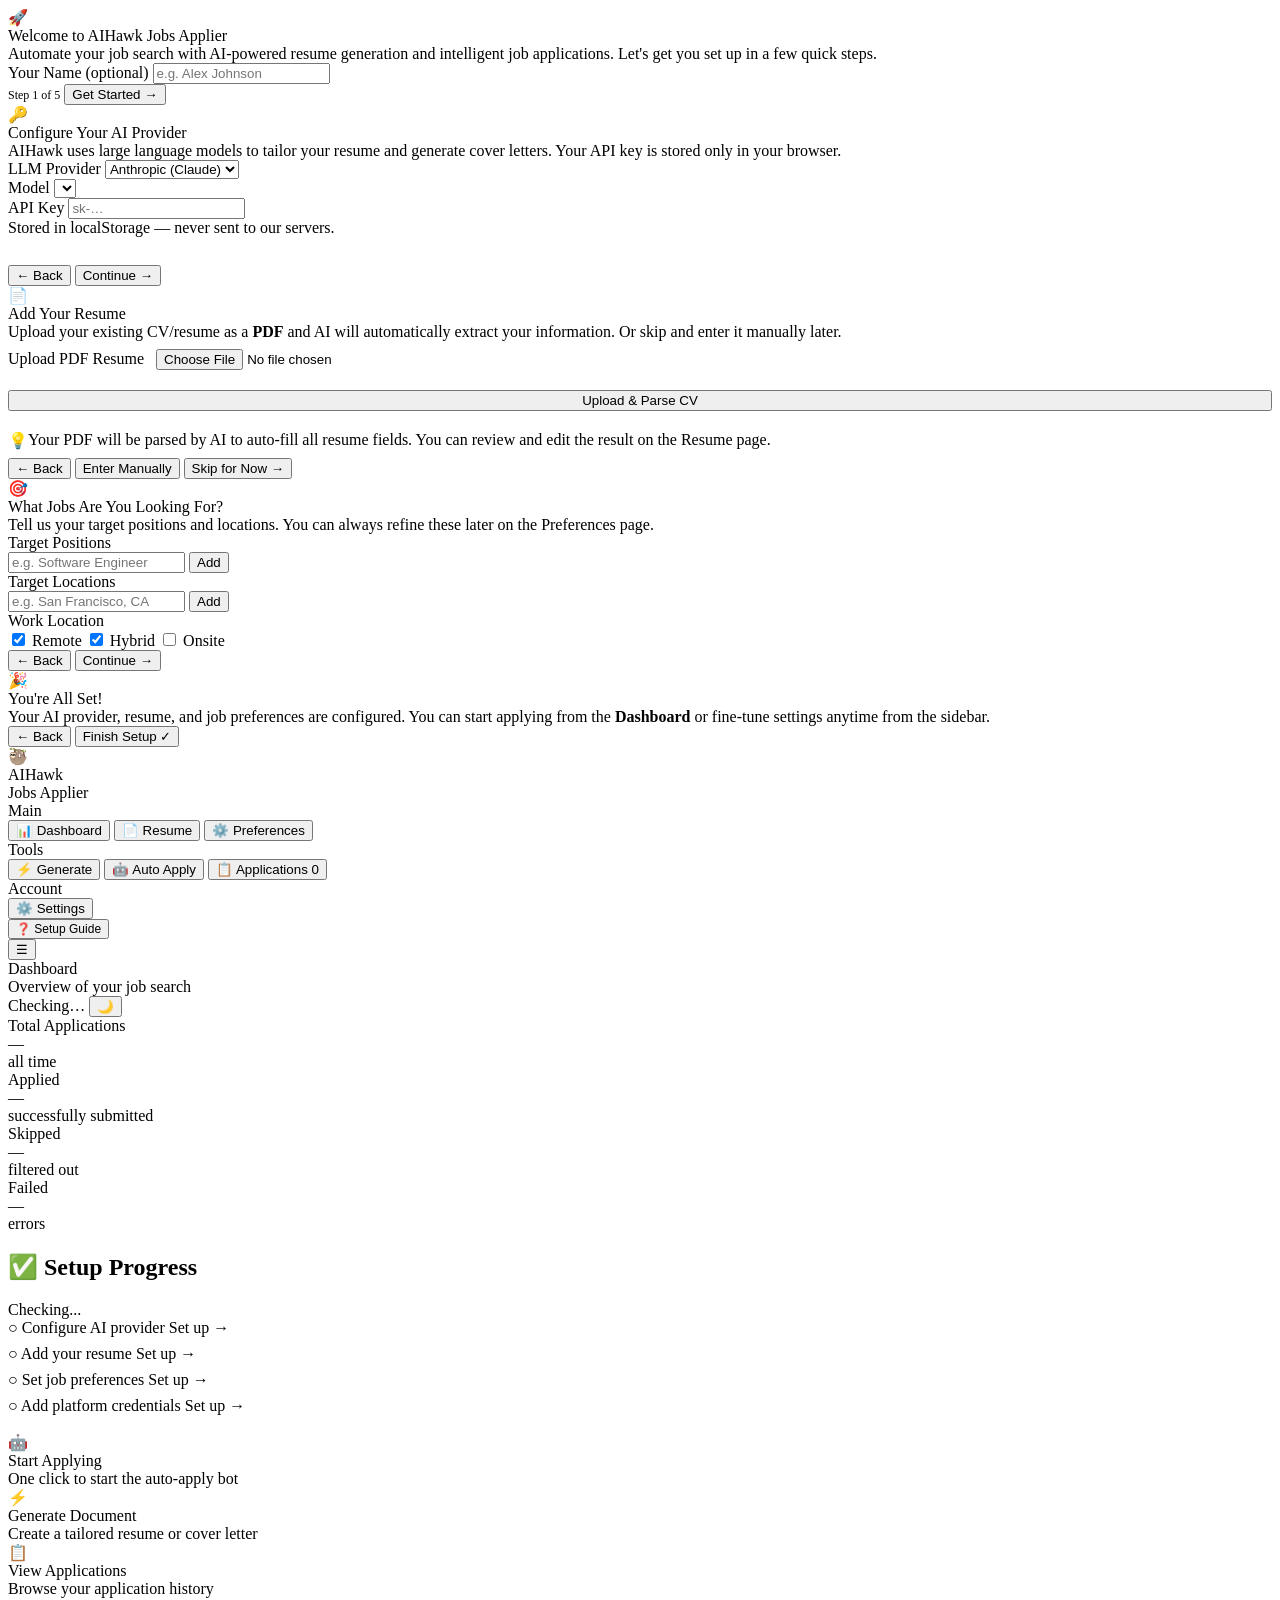
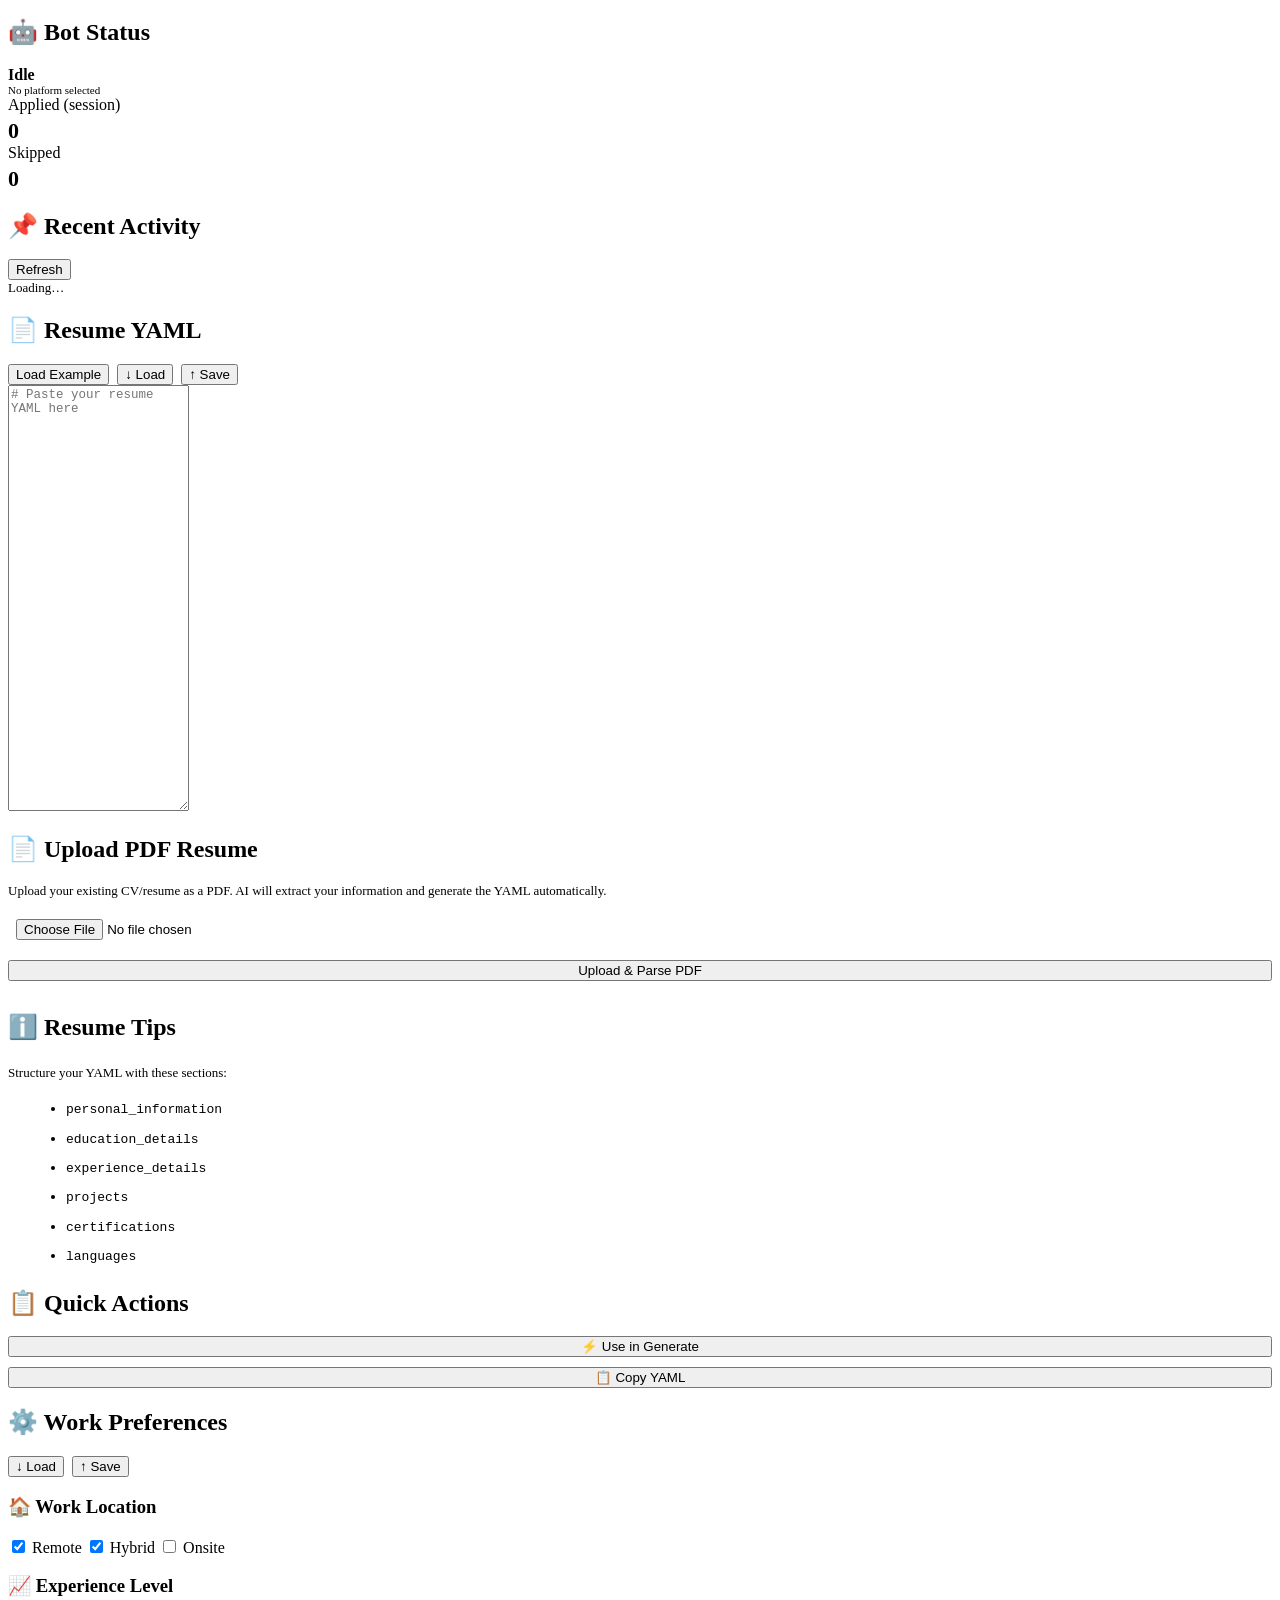
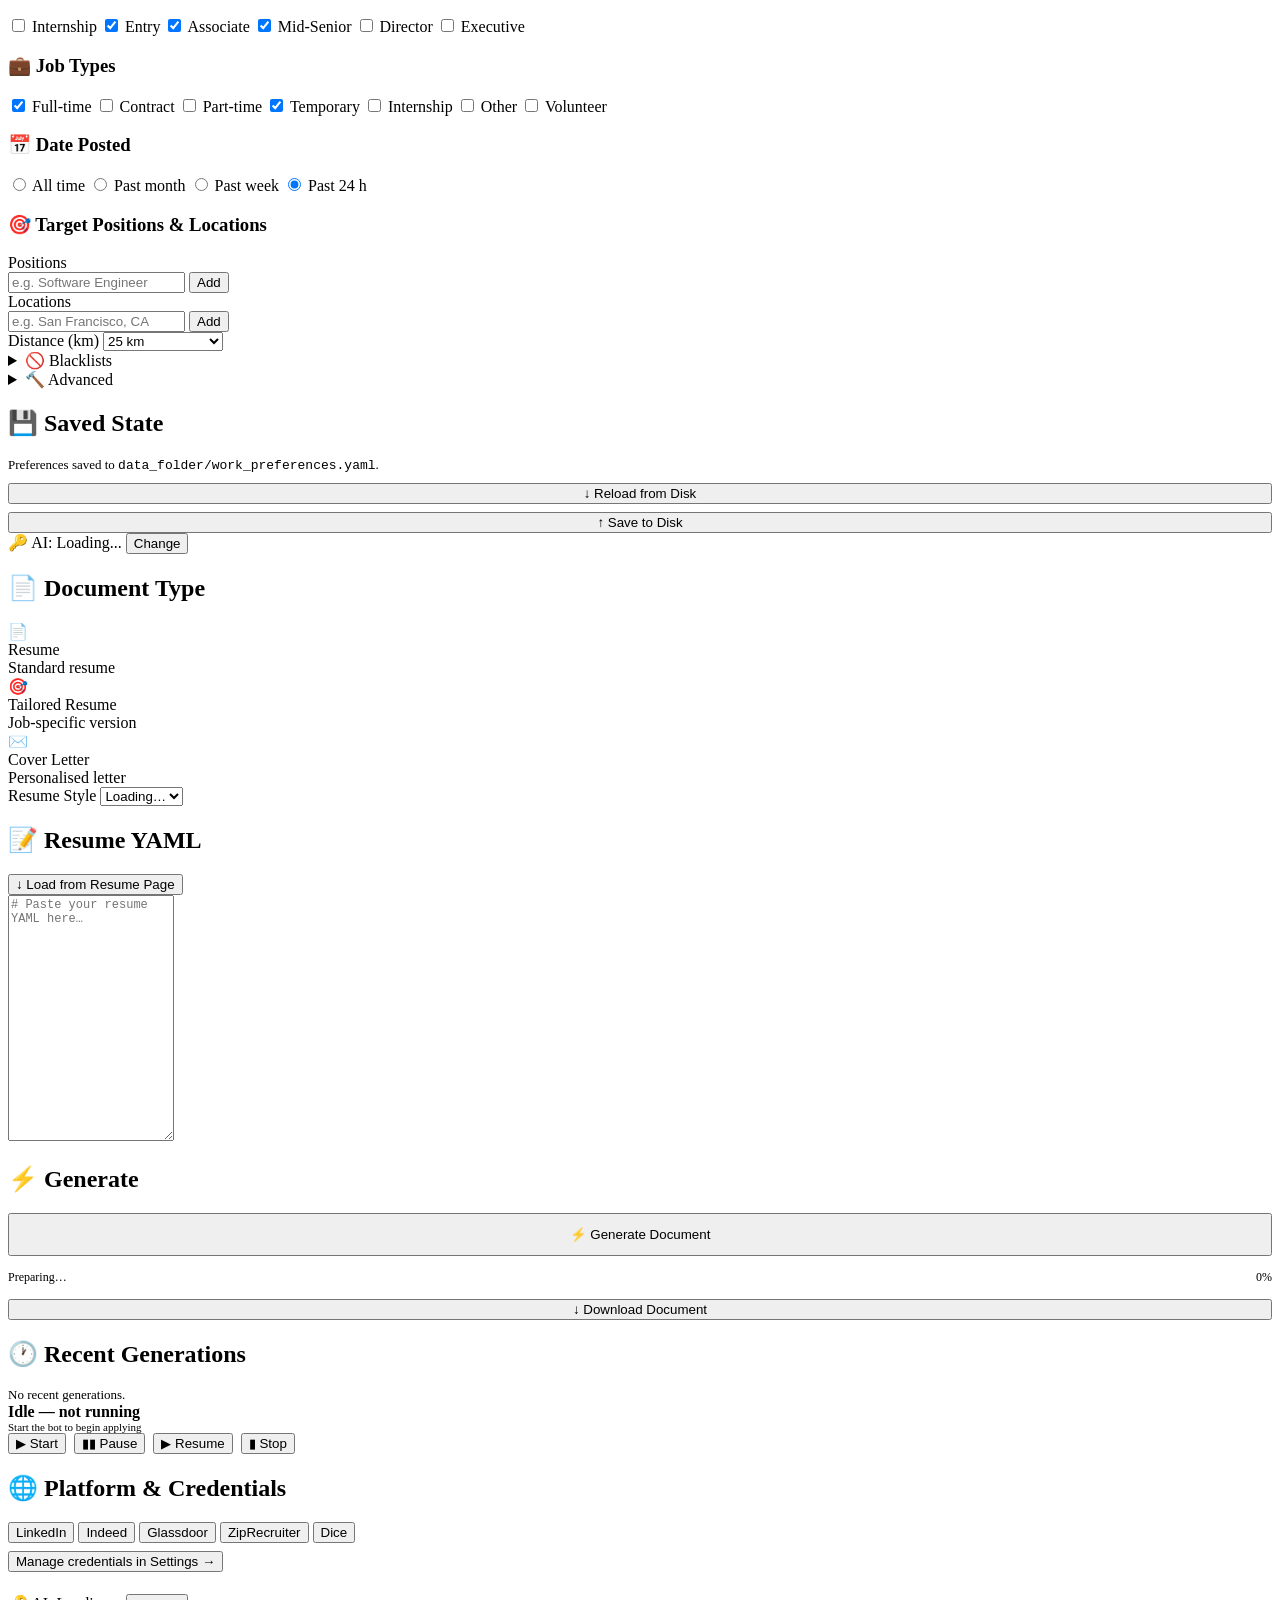
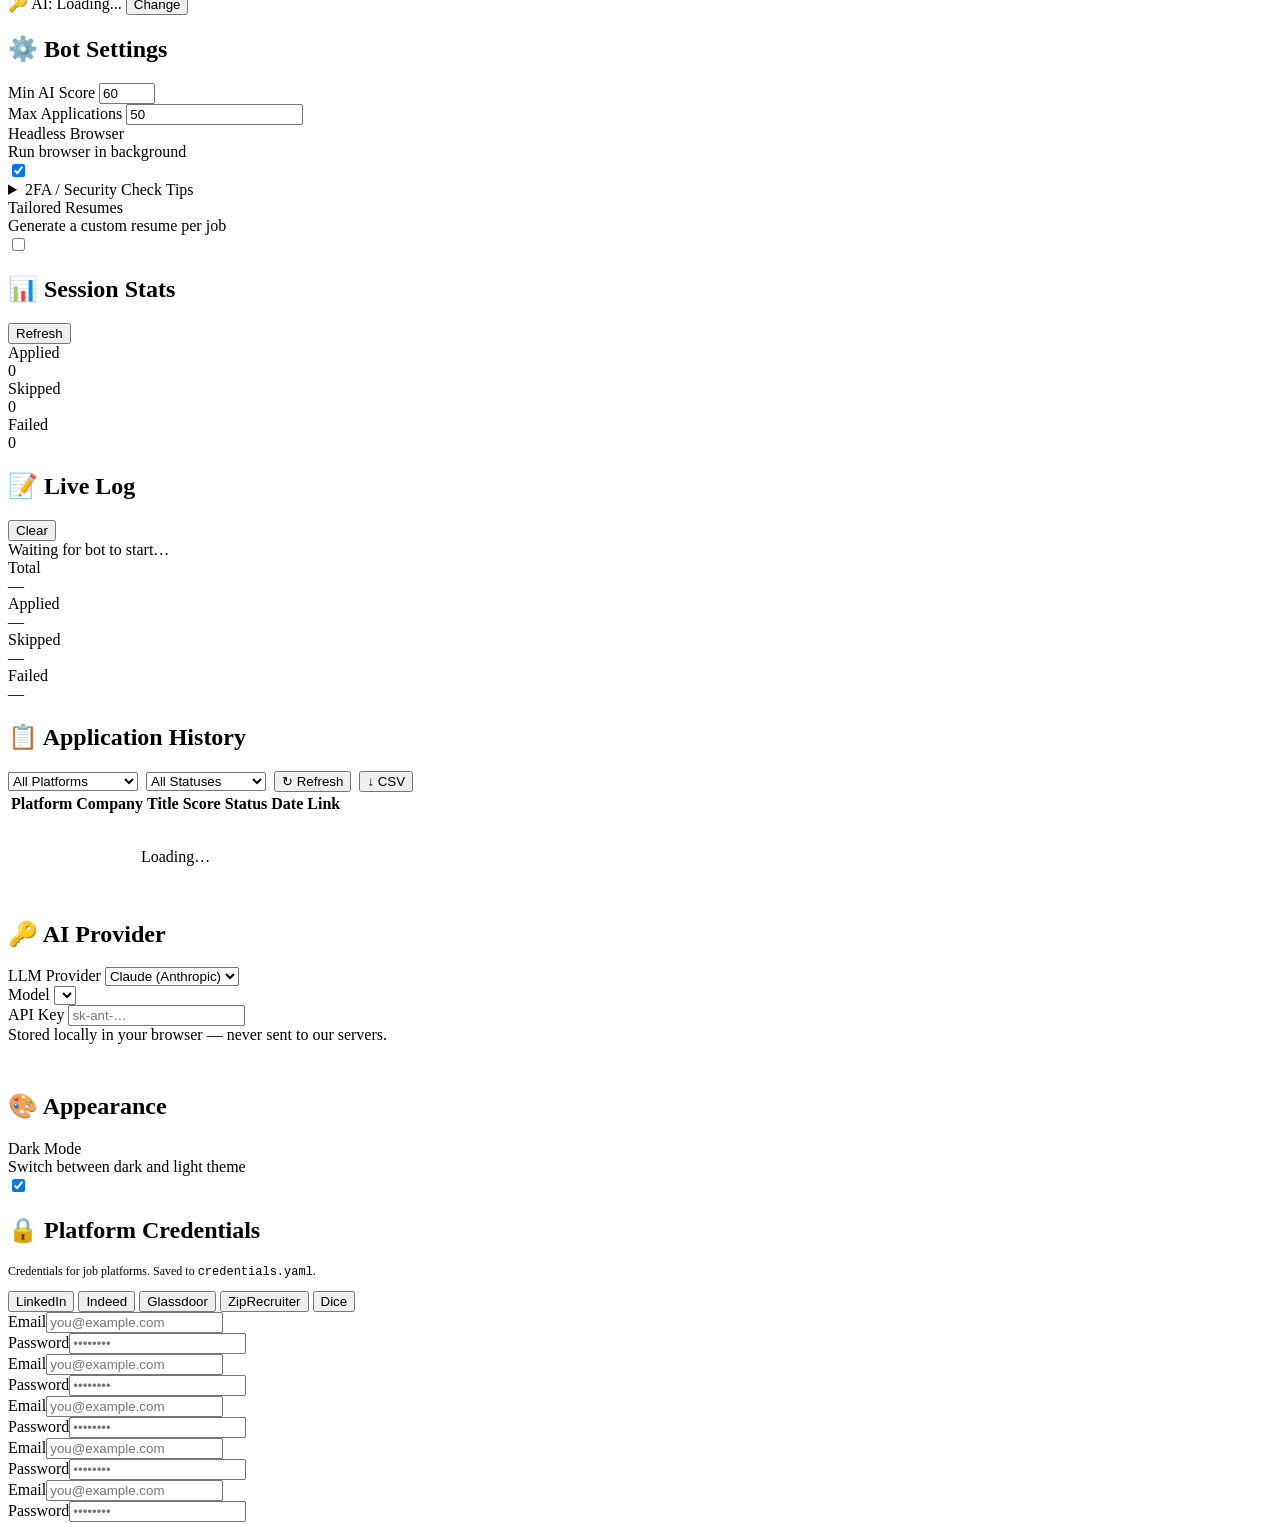
==== commit a071db56: "Optimize UI/UX: unified settings, auto-save, one-click start - Add dedicated Settings page with unif" ====
--- a/src/web/templates/index.html
+++ b/src/web/templates/index.html
@@ -21,6 +21,7 @@
       <div class="onboarding-step-dot" id="oStep1"></div>
       <div class="onboarding-step-dot" id="oStep2"></div>
       <div class="onboarding-step-dot" id="oStep3"></div>
+      <div class="onboarding-step-dot" id="oStep4"></div>
     </div>
     <!-- Step 0 -->
     <div class="onboarding-panel active" id="oPanel0">
@@ -32,7 +33,7 @@
         <input class="form-input" id="oName" placeholder="e.g. Alex Johnson" />
       </div>
       <div class="onboarding-nav">
-        <span style="color:var(--muted);font-size:12px">Step 1 of 4</span>
+        <span style="color:var(--muted);font-size:12px">Step 1 of 5</span>
         <button class="btn btn-primary" onclick="oNext(0)">Get Started &#8594;</button>
       </div>
     </div>
@@ -92,13 +93,47 @@
         <button class="btn btn-primary" onclick="oNext(2)">Skip for Now &#8594;</button>
       </div>
     </div>
-    <!-- Step 3 -->
+    <!-- Step 3: Job Preferences -->
     <div class="onboarding-panel" id="oPanel3">
+      <div class="onboarding-icon">&#127919;</div>
+      <div class="onboarding-title">What Jobs Are You Looking For?</div>
+      <div class="onboarding-desc">Tell us your target positions and locations. You can always refine these later on the Preferences page.</div>
+      <div class="form-group">
+        <label class="form-label">Target Positions</label>
+        <div class="tag-input-row">
+          <input class="form-input" id="oPositionInput" placeholder="e.g. Software Engineer" onkeydown="if(event.key==='Enter'){event.preventDefault();oAddTag('oPositions')}" />
+          <button class="btn btn-ghost btn-sm" onclick="oAddTag('oPositions')">Add</button>
+        </div>
+        <div class="tag-list" id="oPositionTags"></div>
+      </div>
+      <div class="form-group">
+        <label class="form-label">Target Locations</label>
+        <div class="tag-input-row">
+          <input class="form-input" id="oLocationInput" placeholder="e.g. San Francisco, CA" onkeydown="if(event.key==='Enter'){event.preventDefault();oAddTag('oLocations')}" />
+          <button class="btn btn-ghost btn-sm" onclick="oAddTag('oLocations')">Add</button>
+        </div>
+        <div class="tag-list" id="oLocationTags"></div>
+      </div>
+      <div class="form-group">
+        <label class="form-label">Work Location</label>
+        <div class="check-group">
+          <label class="check-item"><input type="checkbox" id="oRemote" checked /> Remote</label>
+          <label class="check-item"><input type="checkbox" id="oHybrid" checked /> Hybrid</label>
+          <label class="check-item"><input type="checkbox" id="oOnsite" /> Onsite</label>
+        </div>
+      </div>
+      <div class="onboarding-nav">
+        <button class="btn btn-ghost" onclick="oBack(3)">&#8592; Back</button>
+        <button class="btn btn-primary" onclick="oNext(3)">Continue &#8594;</button>
+      </div>
+    </div>
+    <!-- Step 4: Finish -->
+    <div class="onboarding-panel" id="oPanel4">
       <div class="onboarding-icon">&#127881;</div>
       <div class="onboarding-title">You're All Set!</div>
-      <div class="onboarding-desc">Your AI provider and resume are configured. You can fine-tune your <strong>job preferences</strong> (work location, experience level, target positions) anytime from the <strong>Preferences</strong> page in the sidebar.</div>
+      <div class="onboarding-desc">Your AI provider, resume, and job preferences are configured. You can start applying from the <strong>Dashboard</strong> or fine-tune settings anytime from the sidebar.</div>
       <div class="onboarding-nav">
-        <button class="btn btn-ghost" onclick="oBack(3)">&#8592; Back</button>
+        <button class="btn btn-ghost" onclick="oBack(4)">&#8592; Back</button>
         <button class="btn btn-primary" onclick="oFinish()">Finish Setup &#10003;</button>
       </div>
     </div>
@@ -138,6 +173,10 @@
     <span class="nav-icon">&#128203;</span> Applications
     <span class="nav-badge hidden" id="appsBadge">0</span>
   </button>
+  <div class="nav-section">Account</div>
+  <button class="nav-item" id="nav-settings" onclick="showPage('settings')">
+    <span class="nav-icon">&#9881;&#65039;</span> Settings
+  </button>
   <div class="sidebar-bottom">
     <button class="nav-item" onclick="openOnboarding()" style="font-size:12px">
       <span class="nav-icon">&#10067;</span> Setup Guide
@@ -185,21 +224,50 @@
           <div class="stat-sub">errors</div>
         </div>
       </div>
+      <!-- Setup Checklist (hidden when complete) -->
+      <div class="card" id="setupChecklist" style="margin-bottom:18px">
+        <div class="card-header">
+          <h2>&#9989; Setup Progress</h2>
+          <span class="badge badge-muted" id="setupPct">Checking...</span>
+        </div>
+        <div class="card-body" style="display:flex;flex-direction:column;gap:8px">
+          <div class="checklist-item" id="chk-llm" onclick="showPage('settings')">
+            <span class="chk-icon" id="chkIcon-llm">&#9675;</span>
+            <span class="chk-label">Configure AI provider</span>
+            <span class="chk-action">Set up &#8594;</span>
+          </div>
+          <div class="checklist-item" id="chk-resume" onclick="showPage('resume')">
+            <span class="chk-icon" id="chkIcon-resume">&#9675;</span>
+            <span class="chk-label">Add your resume</span>
+            <span class="chk-action">Set up &#8594;</span>
+          </div>
+          <div class="checklist-item" id="chk-preferences" onclick="showPage('preferences')">
+            <span class="chk-icon" id="chkIcon-preferences">&#9675;</span>
+            <span class="chk-label">Set job preferences</span>
+            <span class="chk-action">Set up &#8594;</span>
+          </div>
+          <div class="checklist-item" id="chk-credentials" onclick="showPage('settings')">
+            <span class="chk-icon" id="chkIcon-credentials">&#9675;</span>
+            <span class="chk-label">Add platform credentials</span>
+            <span class="chk-action">Set up &#8594;</span>
+          </div>
+        </div>
+      </div>
       <div class="quick-actions">
+        <div class="qa-tile qa-tile-primary" onclick="quickStart()">
+          <div class="qa-icon">&#129302;</div>
+          <div class="qa-title">Start Applying</div>
+          <div class="qa-desc">One click to start the auto-apply bot</div>
+        </div>
         <div class="qa-tile" onclick="showPage('generate')">
           <div class="qa-icon">&#9889;</div>
           <div class="qa-title">Generate Document</div>
-          <div class="qa-desc">Create a tailored resume or cover letter with AI</div>
-        </div>
-        <div class="qa-tile" onclick="showPage('autoapply')">
-          <div class="qa-icon">&#129302;</div>
-          <div class="qa-title">Start Auto Apply</div>
-          <div class="qa-desc">Launch the bot to automatically apply to jobs</div>
+          <div class="qa-desc">Create a tailored resume or cover letter</div>
         </div>
         <div class="qa-tile" onclick="showPage('applications')">
           <div class="qa-icon">&#128203;</div>
           <div class="qa-title">View Applications</div>
-          <div class="qa-desc">Browse your application history and export data</div>
+          <div class="qa-desc">Browse your application history</div>
         </div>
       </div>
       <div class="grid-2" style="gap:18px">
@@ -376,44 +444,48 @@
                 </select>
               </div>
             </div>
-            <div class="settings-section">
-              <h3>&#128683; Blacklists</h3>
-              <div class="form-group">
-                <label class="form-label">Company Blacklist</label>
-                <div class="tag-input-row">
-                  <input class="form-input" id="blCompanyInput" placeholder="Company name" onkeydown="tagKeydown(event,'blCompanies')" />
-                  <button class="btn btn-ghost btn-sm" onclick="addTag('blCompanies')">Add</button>
-                </div>
-                <div class="tag-list" id="blCompanyTags"></div>
-              </div>
-              <div class="form-group">
-                <label class="form-label">Title Blacklist</label>
-                <div class="tag-input-row">
-                  <input class="form-input" id="blTitleInput" placeholder="Job title" onkeydown="tagKeydown(event,'blTitles')" />
-                  <button class="btn btn-ghost btn-sm" onclick="addTag('blTitles')">Add</button>
-                </div>
-                <div class="tag-list" id="blTitleTags"></div>
-              </div>
-              <div class="form-group">
-                <label class="form-label">Location Blacklist</label>
-                <div class="tag-input-row">
-                  <input class="form-input" id="blLocationInput" placeholder="Location" onkeydown="tagKeydown(event,'blLocations')" />
-                  <button class="btn btn-ghost btn-sm" onclick="addTag('blLocations')">Add</button>
-                </div>
-                <div class="tag-list" id="blLocationTags"></div>
-              </div>
-            </div>
-            <div class="settings-section">
-              <h3>&#128296; Advanced</h3>
-              <div class="toggle-wrap">
-                <div>
-                  <div class="toggle-label">Apply Once per Company</div>
-                  <div class="toggle-desc">Skip companies already applied to in this session</div>
-                </div>
-                <label class="toggle"><input type="checkbox" id="prefApplyOnce" checked /><span class="toggle-slider"></span></label>
-              </div>
-              <div id="prefStatus" class="status-msg"></div>
-            </div>
+            <details class="collapsible-section">
+              <summary>&#128683; Blacklists</summary>
+              <div class="settings-section">
+                <div class="form-group">
+                  <label class="form-label">Company Blacklist</label>
+                  <div class="tag-input-row">
+                    <input class="form-input" id="blCompanyInput" placeholder="Company name" onkeydown="tagKeydown(event,'blCompanies')" />
+                    <button class="btn btn-ghost btn-sm" onclick="addTag('blCompanies')">Add</button>
+                  </div>
+                  <div class="tag-list" id="blCompanyTags"></div>
+                </div>
+                <div class="form-group">
+                  <label class="form-label">Title Blacklist</label>
+                  <div class="tag-input-row">
+                    <input class="form-input" id="blTitleInput" placeholder="Job title" onkeydown="tagKeydown(event,'blTitles')" />
+                    <button class="btn btn-ghost btn-sm" onclick="addTag('blTitles')">Add</button>
+                  </div>
+                  <div class="tag-list" id="blTitleTags"></div>
+                </div>
+                <div class="form-group">
+                  <label class="form-label">Location Blacklist</label>
+                  <div class="tag-input-row">
+                    <input class="form-input" id="blLocationInput" placeholder="Location" onkeydown="tagKeydown(event,'blLocations')" />
+                    <button class="btn btn-ghost btn-sm" onclick="addTag('blLocations')">Add</button>
+                  </div>
+                  <div class="tag-list" id="blLocationTags"></div>
+                </div>
+              </div>
+            </details>
+            <details class="collapsible-section">
+              <summary>&#128296; Advanced</summary>
+              <div class="settings-section">
+                <div class="toggle-wrap">
+                  <div>
+                    <div class="toggle-label">Apply Once per Company</div>
+                    <div class="toggle-desc">Skip companies already applied to in this session</div>
+                  </div>
+                  <label class="toggle"><input type="checkbox" id="prefApplyOnce" checked /><span class="toggle-slider"></span></label>
+                </div>
+              </div>
+            </details>
+            <div id="prefStatus" class="status-msg"></div>
           </div>
         </div>
         <div>
@@ -434,36 +506,10 @@
       <div id="genAlert" class="alert"></div>
       <div class="two-col">
         <div>
-          <div class="card" style="margin-bottom:18px">
-            <div class="card-header"><h2>&#128273; AI Configuration</h2></div>
-            <div class="card-body">
-              <div class="form-row">
-                <div class="form-group">
-                  <label class="form-label">LLM Provider</label>
-                  <select class="form-select" id="llmProvider" onchange="updateModelList('llmProvider','llmModel')">
-                    <option value="claude">Claude (Anthropic)</option>
-                    <option value="openai">OpenAI (GPT)</option>
-                    <option value="gemini">Google Gemini</option>
-                    <option value="ollama">Ollama (Local)</option>
-                    <option value="huggingface">HuggingFace</option>
-                    <option value="perplexity">Perplexity</option>
-                  </select>
-                </div>
-                <div class="form-group">
-                  <label class="form-label">Model</label>
-                  <select class="form-select" id="llmModel"></select>
-                </div>
-              </div>
-              <div class="form-group ollama-url-group" id="llmApiUrlGroup" style="display:none">
-                <label class="form-label">Ollama API URL</label>
-                <input class="form-input" id="llmApiUrl" placeholder="http://localhost:11434" oninput="LS.set('api_url', this.value)" />
-              </div>
-              <div class="form-group">
-                <label class="form-label">API Key</label>
-                <input class="form-input" id="llmApiKey" type="password" placeholder="sk-ant-&#8230;" oninput="saveApiKey(this.value)" />
-                <div class="credential-note">Stored locally in your browser.</div>
-              </div>
-            </div>
+          <div class="ai-config-badge" id="genAiBadge">
+            <span class="ai-badge-icon">&#128273;</span>
+            <span class="ai-badge-text" id="genAiBadgeText">AI: Loading...</span>
+            <button class="btn btn-ghost btn-sm" onclick="showPage('settings')">Change</button>
           </div>
           <div class="card" style="margin-bottom:18px">
             <div class="card-header"><h2>&#128196; Document Type</h2></div>
@@ -562,80 +608,37 @@
       <div class="two-col">
         <div>
           <div class="card" style="margin-bottom:18px">
-            <div class="card-header"><h2>&#127760; Platform</h2></div>
+            <div class="card-header"><h2>&#127760; Platform &amp; Credentials</h2></div>
             <div class="card-body">
               <div class="platform-tab-row">
-                <button class="platform-tab active" onclick="selectPlatform('linkedin', this)">LinkedIn</button>
-                <button class="platform-tab" onclick="selectPlatform('indeed', this)">Indeed</button>
-                <button class="platform-tab" onclick="selectPlatform('glassdoor', this)">Glassdoor</button>
-                <button class="platform-tab" onclick="selectPlatform('ziprecruiter', this)">ZipRecruiter</button>
-                <button class="platform-tab" onclick="selectPlatform('dice', this)">Dice</button>
-              </div>
-              <div class="platform-creds active" id="creds-linkedin">
-                <div class="form-row">
-                  <div class="form-group"><label class="form-label">Email</label><input class="form-input" id="li-email" placeholder="you@example.com" /></div>
-                  <div class="form-group"><label class="form-label">Password</label><input class="form-input" id="li-password" type="password" placeholder="&#8226;&#8226;&#8226;&#8226;&#8226;&#8226;&#8226;&#8226;" /></div>
-                </div>
-              </div>
-              <div class="platform-creds" id="creds-indeed">
-                <div class="form-row">
-                  <div class="form-group"><label class="form-label">Email</label><input class="form-input" id="ind-email" placeholder="you@example.com" /></div>
-                  <div class="form-group"><label class="form-label">Password</label><input class="form-input" id="ind-password" type="password" placeholder="&#8226;&#8226;&#8226;&#8226;&#8226;&#8226;&#8226;&#8226;" /></div>
-                </div>
-              </div>
-              <div class="platform-creds" id="creds-glassdoor">
-                <div class="form-row">
-                  <div class="form-group"><label class="form-label">Email</label><input class="form-input" id="gd-email" placeholder="you@example.com" /></div>
-                  <div class="form-group"><label class="form-label">Password</label><input class="form-input" id="gd-password" type="password" placeholder="&#8226;&#8226;&#8226;&#8226;&#8226;&#8226;&#8226;&#8226;" /></div>
-                </div>
-              </div>
-              <div class="platform-creds" id="creds-ziprecruiter">
-                <div class="form-row">
-                  <div class="form-group"><label class="form-label">Email</label><input class="form-input" id="zr-email" placeholder="you@example.com" /></div>
-                  <div class="form-group"><label class="form-label">Password</label><input class="form-input" id="zr-password" type="password" placeholder="&#8226;&#8226;&#8226;&#8226;&#8226;&#8226;&#8226;&#8226;" /></div>
-                </div>
-              </div>
-              <div class="platform-creds" id="creds-dice">
-                <div class="form-row">
-                  <div class="form-group"><label class="form-label">Email</label><input class="form-input" id="di-email" placeholder="you@example.com" /></div>
-                  <div class="form-group"><label class="form-label">Password</label><input class="form-input" id="di-password" type="password" placeholder="&#8226;&#8226;&#8226;&#8226;&#8226;&#8226;&#8226;&#8226;" /></div>
-                </div>
-              </div>
-              <div style="display:flex;justify-content:flex-end;margin-top:10px;gap:8px">
-                <button class="btn btn-ghost btn-sm" onclick="loadCredentials()">&#8595; Load</button>
-                <button class="btn btn-ghost btn-sm" onclick="saveCredentials()">&#8593; Save</button>
-              </div>
-            </div>
+                <button class="platform-tab active" onclick="selectPlatform('linkedin', this)">
+                  <span class="cred-dot" id="credDot-linkedin"></span> LinkedIn
+                </button>
+                <button class="platform-tab" onclick="selectPlatform('indeed', this)">
+                  <span class="cred-dot" id="credDot-indeed"></span> Indeed
+                </button>
+                <button class="platform-tab" onclick="selectPlatform('glassdoor', this)">
+                  <span class="cred-dot" id="credDot-glassdoor"></span> Glassdoor
+                </button>
+                <button class="platform-tab" onclick="selectPlatform('ziprecruiter', this)">
+                  <span class="cred-dot" id="credDot-ziprecruiter"></span> ZipRecruiter
+                </button>
+                <button class="platform-tab" onclick="selectPlatform('dice', this)">
+                  <span class="cred-dot" id="credDot-dice"></span> Dice
+                </button>
+              </div>
+              <div id="botCredStatus" style="font-size:12px;color:var(--muted);margin-bottom:8px"></div>
+              <button class="btn btn-ghost btn-sm" onclick="showPage('settings')" style="margin-bottom:4px">Manage credentials in Settings &#8594;</button>
+            </div>
+          </div>
+          <div class="ai-config-badge" id="botAiBadge" style="margin-bottom:18px">
+            <span class="ai-badge-icon">&#128273;</span>
+            <span class="ai-badge-text" id="botAiBadgeText">AI: Loading...</span>
+            <button class="btn btn-ghost btn-sm" onclick="showPage('settings')">Change</button>
           </div>
           <div class="card">
             <div class="card-header"><h2>&#9881;&#65039; Bot Settings</h2></div>
             <div class="card-body">
-              <div class="form-row">
-                <div class="form-group">
-                  <label class="form-label">LLM Provider</label>
-                  <select class="form-select" id="botProvider" onchange="updateModelList('botProvider','botModel');updateProviderHelp('botProvider','botProviderHelp','botApiKeyGroup')">
-                    <option value="claude">Claude</option>
-                    <option value="openai">OpenAI</option>
-                    <option value="gemini">Gemini</option>
-                    <option value="ollama">Ollama</option>
-                    <option value="huggingface">HuggingFace</option>
-                    <option value="perplexity">Perplexity</option>
-                  </select>
-                </div>
-                <div class="form-group">
-                  <label class="form-label">Model</label>
-                  <select class="form-select" id="botModel"></select>
-                </div>
-              </div>
-              <div class="form-group ollama-url-group" id="botApiUrlGroup" style="display:none">
-                <label class="form-label">Ollama API URL</label>
-                <input class="form-input" id="botApiUrl" placeholder="http://localhost:11434" oninput="LS.set('api_url', this.value)" />
-              </div>
-              <div class="form-group" id="botApiKeyGroup">
-                <label class="form-label">API Key</label>
-                <input class="form-input" id="botApiKey" type="password" placeholder="sk-ant-&#8230;" oninput="saveApiKey(this.value)" />
-              </div>
-              <div id="botProviderHelp" class="provider-help" style="margin-bottom:12px;padding:10px 12px;border-radius:8px;background:var(--surface);font-size:12px;line-height:1.6"></div>
               <div class="form-row">
                 <div class="form-group">
                   <label class="form-label">Min AI Score</label>
@@ -650,14 +653,16 @@
                 <div><div class="toggle-label">Headless Browser</div><div class="toggle-desc">Run browser in background</div></div>
                 <label class="toggle"><input type="checkbox" id="botHeadless" checked /><span class="toggle-slider"></span></label>
               </div>
-              <div class="alert alert-info show" style="font-size:11px;margin-top:8px;padding:10px 12px">
-                <strong>2FA / Security Check Tips:</strong>
-                <ul style="margin:4px 0 0 16px;padding:0">
-                  <li>If LinkedIn requires 2FA, <strong>uncheck</strong> headless mode so you can see the browser and complete the verification.</li>
-                  <li>After completing 2FA once, cookies are saved automatically. You can re-enable headless mode for future runs.</li>
-                  <li>If you get repeated 2FA prompts, log into LinkedIn manually in your browser first to mark your device as trusted.</li>
-                </ul>
-              </div>
+              <details class="collapsible-section">
+                <summary>2FA / Security Check Tips</summary>
+                <div class="alert alert-info show" style="font-size:11px;margin-top:8px;padding:10px 12px">
+                  <ul style="margin:4px 0 0 16px;padding:0">
+                    <li>If LinkedIn requires 2FA, <strong>uncheck</strong> headless mode so you can see the browser and complete the verification.</li>
+                    <li>After completing 2FA once, cookies are saved automatically. You can re-enable headless mode for future runs.</li>
+                    <li>If you get repeated 2FA prompts, log into LinkedIn manually in your browser first to mark your device as trusted.</li>
+                  </ul>
+                </div>
+              </details>
               <div class="toggle-wrap">
                 <div><div class="toggle-label">Tailored Resumes</div><div class="toggle-desc">Generate a custom resume per job</div></div>
                 <label class="toggle"><input type="checkbox" id="botTailored" /><span class="toggle-slider"></span></label>
@@ -741,6 +746,101 @@
       </div>
     </div>
 
+    <!-- PAGE: SETTINGS -->
+    <div class="page" id="page-settings">
+      <div class="two-col">
+        <div>
+          <div class="card" style="margin-bottom:18px">
+            <div class="card-header"><h2>&#128273; AI Provider</h2></div>
+            <div class="card-body">
+              <div class="form-row">
+                <div class="form-group">
+                  <label class="form-label">LLM Provider</label>
+                  <select class="form-select" id="settingsProvider" onchange="updateModelList('settingsProvider','settingsModel');updateProviderHelp('settingsProvider','settingsProviderHelp','settingsApiKeyGroup');syncSettingsToAll()">
+                    <option value="claude">Claude (Anthropic)</option>
+                    <option value="openai">OpenAI (GPT)</option>
+                    <option value="gemini">Google Gemini</option>
+                    <option value="ollama">Ollama (Local)</option>
+                    <option value="huggingface">HuggingFace</option>
+                    <option value="perplexity">Perplexity</option>
+                  </select>
+                </div>
+                <div class="form-group">
+                  <label class="form-label">Model</label>
+                  <select class="form-select" id="settingsModel" onchange="syncSettingsToAll()"></select>
+                </div>
+              </div>
+              <div class="form-group ollama-url-group" id="settingsApiUrlGroup" style="display:none">
+                <label class="form-label">Ollama API URL</label>
+                <input class="form-input" id="settingsApiUrl" placeholder="http://localhost:11434" oninput="LS.set('api_url', this.value);syncSettingsToAll()" />
+              </div>
+              <div class="form-group" id="settingsApiKeyGroup">
+                <label class="form-label">API Key</label>
+                <input class="form-input" id="settingsApiKey" type="password" placeholder="sk-ant-&#8230;" oninput="saveApiKey(this.value);syncSettingsToAll()" />
+                <div class="credential-note">Stored locally in your browser &mdash; never sent to our servers.</div>
+              </div>
+              <div id="settingsProviderHelp" class="provider-help" style="margin-top:8px;padding:10px 12px;border-radius:8px;background:var(--surface2);font-size:12px;line-height:1.6"></div>
+            </div>
+          </div>
+          <div class="card">
+            <div class="card-header"><h2>&#127912; Appearance</h2></div>
+            <div class="card-body">
+              <div class="toggle-wrap">
+                <div><div class="toggle-label">Dark Mode</div><div class="toggle-desc">Switch between dark and light theme</div></div>
+                <label class="toggle"><input type="checkbox" id="settingsThemeToggle" onchange="toggleTheme()" checked /><span class="toggle-slider"></span></label>
+              </div>
+            </div>
+          </div>
+        </div>
+        <div>
+          <div class="card">
+            <div class="card-header"><h2>&#128274; Platform Credentials</h2></div>
+            <div class="card-body">
+              <p style="font-size:12px;color:var(--muted);margin-bottom:12px">Credentials for job platforms. Saved to <code style="color:var(--accent)">credentials.yaml</code>.</p>
+              <div class="platform-tab-row" id="settingsPlatformTabs">
+                <button class="platform-tab active" onclick="selectSettingsPlatform('linkedin', this)">LinkedIn</button>
+                <button class="platform-tab" onclick="selectSettingsPlatform('indeed', this)">Indeed</button>
+                <button class="platform-tab" onclick="selectSettingsPlatform('glassdoor', this)">Glassdoor</button>
+                <button class="platform-tab" onclick="selectSettingsPlatform('ziprecruiter', this)">ZipRecruiter</button>
+                <button class="platform-tab" onclick="selectSettingsPlatform('dice', this)">Dice</button>
+              </div>
+              <div class="platform-creds active" id="settings-creds-linkedin">
+                <div class="form-row">
+                  <div class="form-group"><label class="form-label">Email</label><input class="form-input" id="s-li-email" placeholder="you@example.com" /></div>
+                  <div class="form-group"><label class="form-label">Password</label><input class="form-input" id="s-li-password" type="password" placeholder="&#8226;&#8226;&#8226;&#8226;&#8226;&#8226;&#8226;&#8226;" /></div>
+                </div>
+              </div>
+              <div class="platform-creds" id="settings-creds-indeed">
+                <div class="form-row">
+                  <div class="form-group"><label class="form-label">Email</label><input class="form-input" id="s-ind-email" placeholder="you@example.com" /></div>
+                  <div class="form-group"><label class="form-label">Password</label><input class="form-input" id="s-ind-password" type="password" placeholder="&#8226;&#8226;&#8226;&#8226;&#8226;&#8226;&#8226;&#8226;" /></div>
+                </div>
+              </div>
+              <div class="platform-creds" id="settings-creds-glassdoor">
+                <div class="form-row">
+                  <div class="form-group"><label class="form-label">Email</label><input class="form-input" id="s-gd-email" placeholder="you@example.com" /></div>
+                  <div class="form-group"><label class="form-label">Password</label><input class="form-input" id="s-gd-password" type="password" placeholder="&#8226;&#8226;&#8226;&#8226;&#8226;&#8226;&#8226;&#8226;" /></div>
+                </div>
+              </div>
+              <div class="platform-creds" id="settings-creds-ziprecruiter">
+                <div class="form-row">
+                  <div class="form-group"><label class="form-label">Email</label><input class="form-input" id="s-zr-email" placeholder="you@example.com" /></div>
+                  <div class="form-group"><label class="form-label">Password</label><input class="form-input" id="s-zr-password" type="password" placeholder="&#8226;&#8226;&#8226;&#8226;&#8226;&#8226;&#8226;&#8226;" /></div>
+                </div>
+              </div>
+              <div class="platform-creds" id="settings-creds-dice">
+                <div class="form-row">
+                  <div class="form-group"><label class="form-label">Email</label><input class="form-input" id="s-di-email" placeholder="you@example.com" /></div>
+                  <div class="form-group"><label class="form-label">Password</label><input class="form-input" id="s-di-password" type="password" placeholder="&#8226;&#8226;&#8226;&#8226;&#8226;&#8226;&#8226;&#8226;" /></div>
+                </div>
+              </div>
+              <div id="settingsCredStatus" class="status-msg"></div>
+            </div>
+          </div>
+        </div>
+      </div>
+    </div>
+
   </div><!-- /content -->
 </div><!-- /main -->
 
